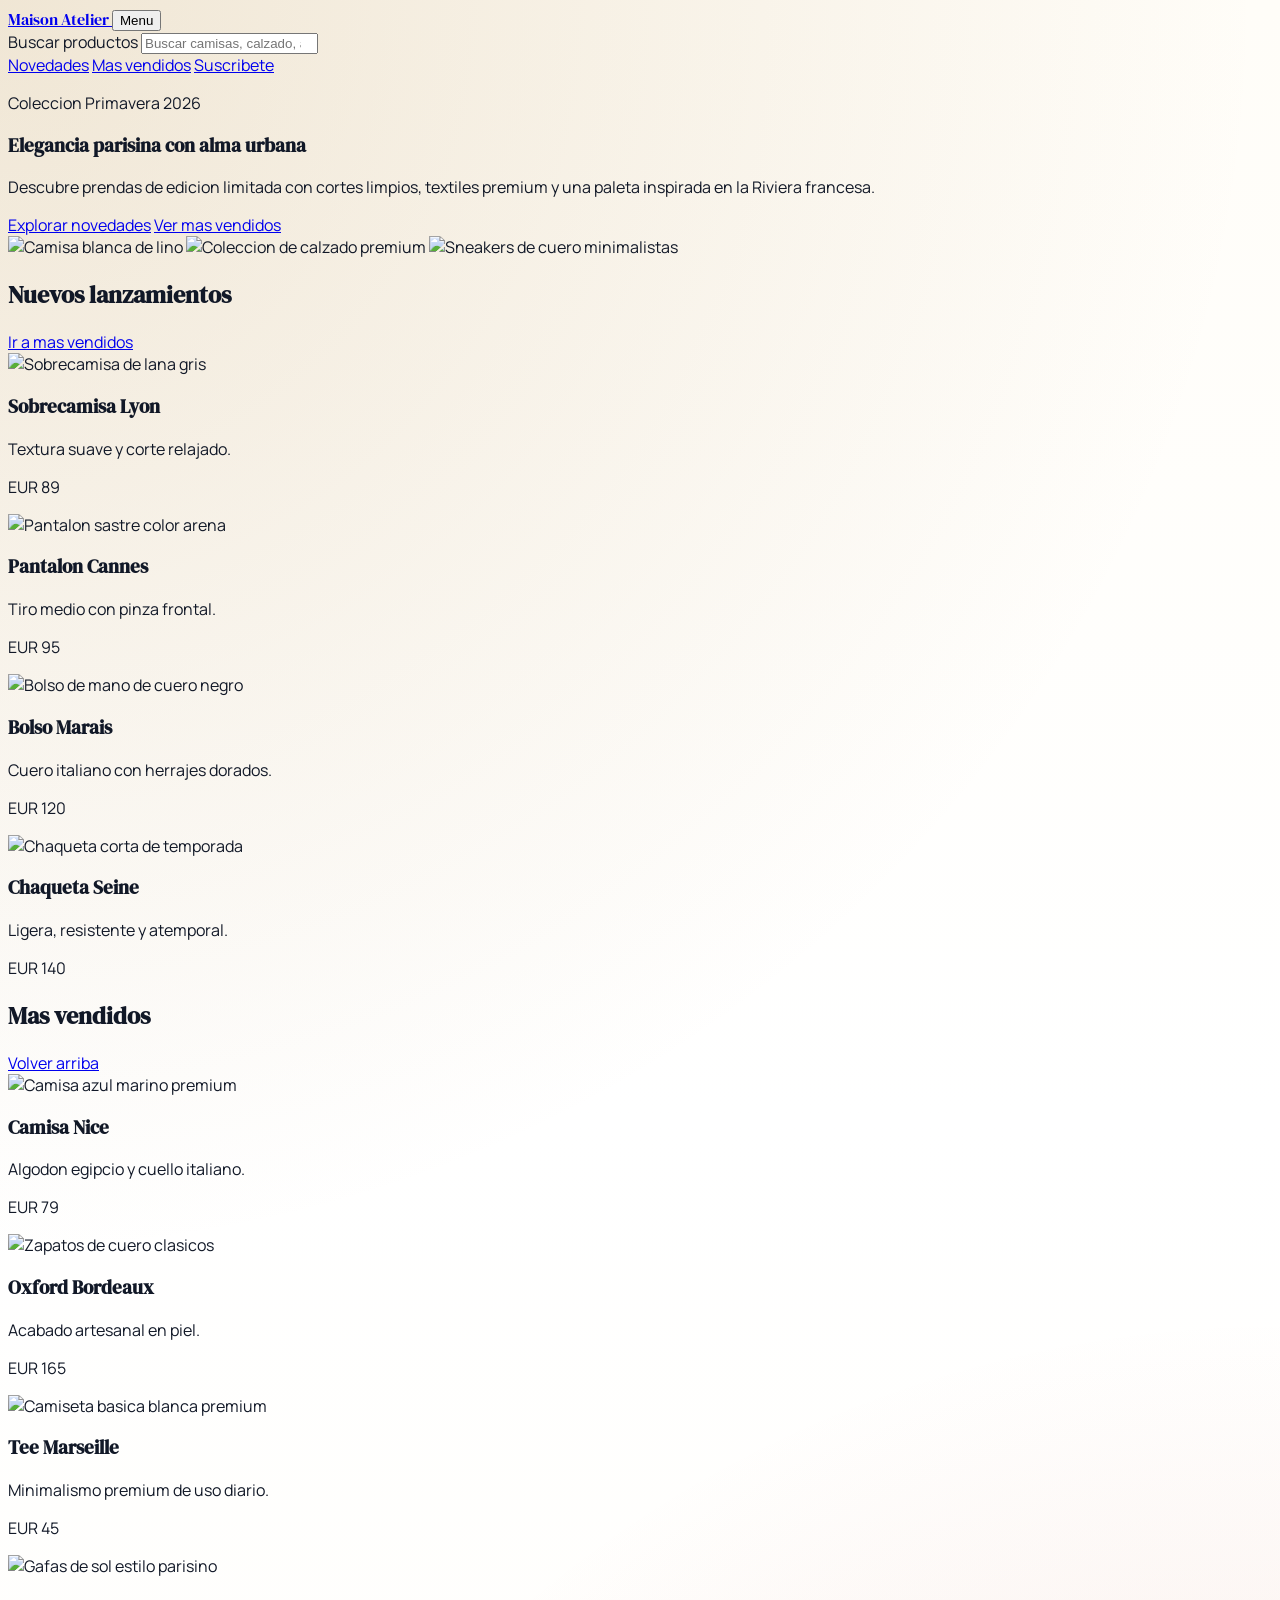
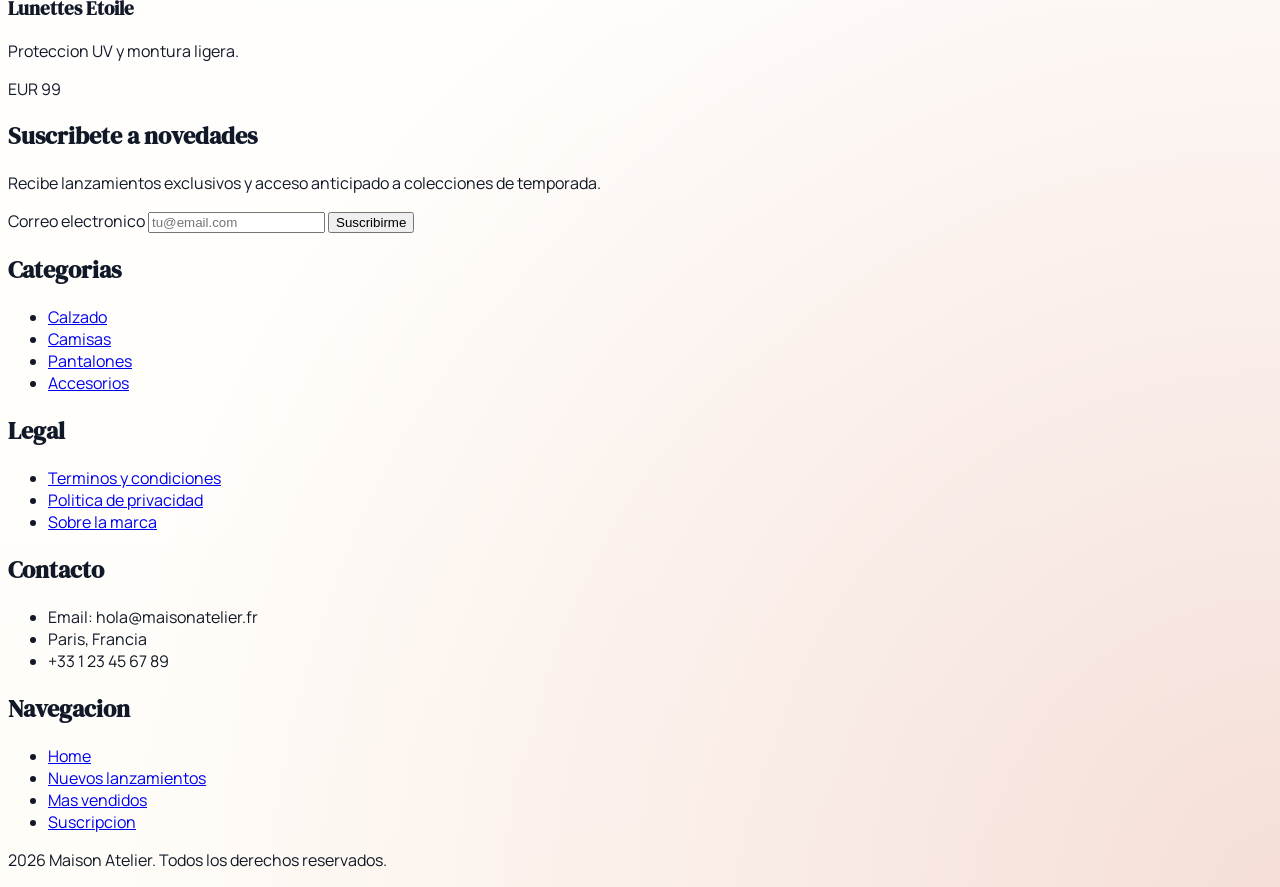
==== index.html @ 0b7c5f87 "Feature/Home" ====
<!doctype html>
<html lang="es">
  <head>
    <meta charset="UTF-8" />
    <meta name="viewport" content="width=device-width, initial-scale=1.0" />
    <title>Maison Atelier | Moda Francesa Contemporanea</title>
    <meta
      name="description"
      content="Descubre Maison Atelier: moda francesa contemporanea con nuevos lanzamientos, mas vendidos y colecciones de temporada para mujer y hombre."
    />
    <meta name="robots" content="index, follow" />
    <link rel="canonical" href="/index.html" />
    <link rel="preconnect" href="https://fonts.googleapis.com" />
    <link rel="preconnect" href="https://fonts.gstatic.com" crossorigin />
    <link
      href="https://fonts.googleapis.com/css2?family=DM+Serif+Display:ital@0;1&family=Manrope:wght@400;500;600;700;800&display=swap"
      rel="stylesheet"
    />
    <script src="https://cdn.jsdelivr.net/npm/@tailwindcss/browser@4"></script>
    <style>
      :root {
        --brand-ink: #111827;
        --brand-sand: #f5efe5;
        --brand-red: #c2412d;
        --brand-gold: #b48b46;
      }

      body {
        font-family: "Manrope", sans-serif;
        color: var(--brand-ink);
        background:
          radial-gradient(circle at 0% 0%, rgba(180, 139, 70, 0.2), transparent 45%),
          radial-gradient(circle at 100% 100%, rgba(194, 65, 45, 0.16), transparent 42%),
          linear-gradient(180deg, #fffdf8 0%, #fff 45%, #fffdf8 100%);
      }

      h1,
      h2,
      h3,
      .font-display {
        font-family: "DM Serif Display", serif;
      }
    </style>
    <script type="application/ld+json">
      {
        "@context": "https://schema.org",
        "@graph": [
          {
            "@type": "Organization",
            "name": "Maison Atelier",
            "url": "https://maison-atelier.example.com",
            "logo": "https://maison-atelier.example.com/assets/logo.svg",
            "sameAs": [
              "https://www.instagram.com/maisonatelier",
              "https://www.facebook.com/maisonatelier"
            ]
          },
          {
            "@type": "WebSite",
            "name": "Maison Atelier",
            "url": "https://maison-atelier.example.com",
            "potentialAction": {
              "@type": "SearchAction",
              "target": "https://maison-atelier.example.com/index.html?q={search_term_string}",
              "query-input": "required name=search_term_string"
            }
          }
        ]
      }
    </script>
  </head>
  <body>
    <header class="sticky top-0 z-50 border-b border-amber-100 bg-white/90 backdrop-blur" itemscope itemtype="https://schema.org/WPHeader">
      <div class="mx-auto flex w-full max-w-7xl flex-col gap-4 px-4 py-4 sm:px-6 lg:px-8">
        <div class="flex items-center justify-between gap-3">
          <a href="index.html" class="font-display text-2xl tracking-wide text-slate-900" aria-label="Ir al inicio">
            Maison Atelier
          </a>
          <button class="rounded-full border border-slate-300 px-4 py-2 text-sm font-semibold text-slate-700 lg:hidden" aria-label="Abrir menu">
            Menu
          </button>
        </div>
        <div class="grid gap-3 lg:grid-cols-[1fr_auto] lg:items-center">
          <form role="search" action="index.html" method="get" class="relative" aria-label="Busqueda de productos">
            <label for="search" class="sr-only">Buscar productos</label>
            <input
              id="search"
              name="q"
              type="search"
              placeholder="Buscar camisas, calzado, accesorios..."
              class="w-full rounded-full border border-slate-300 bg-white px-5 py-3 text-sm shadow-sm outline-none transition focus:border-amber-700 focus:ring-2 focus:ring-amber-200"
            />
          </form>
          <nav aria-label="Cuenta y navegacion principal" class="hidden items-center gap-2 lg:flex" itemscope itemtype="https://schema.org/SiteNavigationElement">
            <a href="#new-releases-title" class="rounded-full px-4 py-2 text-sm font-medium text-slate-700 transition hover:bg-amber-50">Novedades</a>
            <a href="#best-sellers-title" class="rounded-full px-4 py-2 text-sm font-medium text-slate-700 transition hover:bg-amber-50">Mas vendidos</a>
            <a href="#newsletter" class="rounded-full bg-slate-900 px-4 py-2 text-sm font-semibold text-white transition hover:bg-slate-700">Suscribete</a>
          </nav>
        </div>
      </div>
    </header>

    <main>
      <section class="mx-auto mt-8 w-full max-w-7xl px-4 sm:px-6 lg:px-8" aria-labelledby="hero-title">
        <article class="overflow-hidden rounded-3xl border border-amber-100 bg-[var(--brand-sand)] shadow-lg">
          <div class="grid gap-8 p-8 md:grid-cols-2 md:p-12">
            <div class="space-y-5">
              <p class="inline-flex rounded-full bg-white px-3 py-1 text-xs font-bold uppercase tracking-[0.2em] text-amber-800">Coleccion Primavera 2026</p>
              <h1 id="hero-title" class="text-4xl leading-tight text-slate-900 sm:text-5xl">Elegancia parisina con alma urbana</h1>
              <p class="max-w-prose text-slate-700">
                Descubre prendas de edicion limitada con cortes limpios, textiles premium y una paleta inspirada en la Riviera francesa.
              </p>
              <div class="flex flex-wrap items-center gap-3">
                <a href="#new-releases-title" class="rounded-full bg-[var(--brand-red)] px-6 py-3 text-sm font-semibold text-white transition hover:bg-orange-700">Explorar novedades</a>
                <a href="#best-sellers-title" class="rounded-full border border-slate-900 px-6 py-3 text-sm font-semibold text-slate-900 transition hover:bg-slate-900 hover:text-white">Ver mas vendidos</a>
              </div>
            </div>
            <div class="grid grid-cols-2 gap-4" aria-label="Productos destacados">
              <img
                src="https://images.unsplash.com/photo-1521572163474-6864f9cf17ab?auto=format&fit=crop&w=800&q=80"
                alt="Camisa blanca de lino"
                class="h-full min-h-48 rounded-2xl object-cover"
                loading="lazy"
              />
              <img
                src="https://images.unsplash.com/photo-1445205170230-053b83016050?auto=format&fit=crop&w=800&q=80"
                alt="Coleccion de calzado premium"
                class="h-full min-h-48 rounded-2xl object-cover"
                loading="lazy"
              />
              <img
                src="https://images.unsplash.com/photo-1542291026-7eec264c27ff?auto=format&fit=crop&w=800&q=80"
                alt="Sneakers de cuero minimalistas"
                class="col-span-2 h-48 rounded-2xl object-cover"
                loading="lazy"
              />
            </div>
          </div>
        </article>
      </section>

      <section class="mx-auto mt-12 w-full max-w-7xl px-4 sm:px-6 lg:px-8" aria-labelledby="new-releases-title">
        <div class="mb-5 flex items-center justify-between gap-4">
          <h2 id="new-releases-title" class="text-3xl text-slate-900">Nuevos lanzamientos</h2>
          <a href="#best-sellers-title" class="text-sm font-semibold text-amber-800 underline decoration-amber-700/60 underline-offset-4">Ir a mas vendidos</a>
        </div>
        <div class="grid gap-4 sm:grid-cols-2 lg:grid-cols-4" itemscope itemtype="https://schema.org/ItemList">
          <article class="rounded-2xl border border-slate-200 bg-white p-4 shadow-sm" itemprop="itemListElement" itemscope itemtype="https://schema.org/Product">
            <img src="https://images.unsplash.com/photo-1620799140408-edc6dcb6d633?auto=format&fit=crop&w=700&q=80" alt="Sobrecamisa de lana gris" class="mb-3 h-52 w-full rounded-xl object-cover" loading="lazy" itemprop="image" />
            <h3 class="text-lg font-semibold" itemprop="name">Sobrecamisa Lyon</h3>
            <p class="mt-1 text-sm text-slate-600">Textura suave y corte relajado.</p>
            <p class="mt-3 font-bold text-slate-900" itemprop="offers" itemscope itemtype="https://schema.org/Offer"><span itemprop="priceCurrency" content="EUR">EUR </span><span itemprop="price" content="89">89</span></p>
          </article>
          <article class="rounded-2xl border border-slate-200 bg-white p-4 shadow-sm" itemprop="itemListElement" itemscope itemtype="https://schema.org/Product">
            <img src="https://images.unsplash.com/photo-1544441893-675973e31985?auto=format&fit=crop&w=700&q=80" alt="Pantalon sastre color arena" class="mb-3 h-52 w-full rounded-xl object-cover" loading="lazy" itemprop="image" />
            <h3 class="text-lg font-semibold" itemprop="name">Pantalon Cannes</h3>
            <p class="mt-1 text-sm text-slate-600">Tiro medio con pinza frontal.</p>
            <p class="mt-3 font-bold text-slate-900" itemprop="offers" itemscope itemtype="https://schema.org/Offer"><span itemprop="priceCurrency" content="EUR">EUR </span><span itemprop="price" content="95">95</span></p>
          </article>
          <article class="rounded-2xl border border-slate-200 bg-white p-4 shadow-sm" itemprop="itemListElement" itemscope itemtype="https://schema.org/Product">
            <img src="https://images.unsplash.com/photo-1521223890158-f9f7c3d5d504?auto=format&fit=crop&w=700&q=80" alt="Bolso de mano de cuero negro" class="mb-3 h-52 w-full rounded-xl object-cover" loading="lazy" itemprop="image" />
            <h3 class="text-lg font-semibold" itemprop="name">Bolso Marais</h3>
            <p class="mt-1 text-sm text-slate-600">Cuero italiano con herrajes dorados.</p>
            <p class="mt-3 font-bold text-slate-900" itemprop="offers" itemscope itemtype="https://schema.org/Offer"><span itemprop="priceCurrency" content="EUR">EUR </span><span itemprop="price" content="120">120</span></p>
          </article>
          <article class="rounded-2xl border border-slate-200 bg-white p-4 shadow-sm" itemprop="itemListElement" itemscope itemtype="https://schema.org/Product">
            <img src="https://images.unsplash.com/photo-1492707892479-7bc8d5a4ee93?auto=format&fit=crop&w=700&q=80" alt="Chaqueta corta de temporada" class="mb-3 h-52 w-full rounded-xl object-cover" loading="lazy" itemprop="image" />
            <h3 class="text-lg font-semibold" itemprop="name">Chaqueta Seine</h3>
            <p class="mt-1 text-sm text-slate-600">Ligera, resistente y atemporal.</p>
            <p class="mt-3 font-bold text-slate-900" itemprop="offers" itemscope itemtype="https://schema.org/Offer"><span itemprop="priceCurrency" content="EUR">EUR </span><span itemprop="price" content="140">140</span></p>
          </article>
        </div>
      </section>

      <section class="mx-auto my-12 w-full max-w-7xl px-4 sm:px-6 lg:px-8" aria-labelledby="best-sellers-title">
        <div class="mb-5 flex items-center justify-between gap-4">
          <h2 id="best-sellers-title" class="text-3xl text-slate-900">Mas vendidos</h2>
          <a href="#hero-title" class="text-sm font-semibold text-amber-800 underline decoration-amber-700/60 underline-offset-4">Volver arriba</a>
        </div>
        <div class="grid gap-4 sm:grid-cols-2 lg:grid-cols-4" itemscope itemtype="https://schema.org/ItemList">
          <article class="rounded-2xl border border-slate-200 bg-white p-4 shadow-sm">
            <img src="https://images.unsplash.com/photo-1617137968427-85924c800a22?auto=format&fit=crop&w=700&q=80" alt="Camisa azul marino premium" class="mb-3 h-52 w-full rounded-xl object-cover" loading="lazy" />
            <h3 class="text-lg font-semibold">Camisa Nice</h3>
            <p class="mt-1 text-sm text-slate-600">Algodon egipcio y cuello italiano.</p>
            <p class="mt-3 font-bold text-slate-900">EUR 79</p>
          </article>
          <article class="rounded-2xl border border-slate-200 bg-white p-4 shadow-sm">
            <img src="https://images.unsplash.com/photo-1484515991647-c5760fcecfc7?auto=format&fit=crop&w=700&q=80" alt="Zapatos de cuero clasicos" class="mb-3 h-52 w-full rounded-xl object-cover" loading="lazy" />
            <h3 class="text-lg font-semibold">Oxford Bordeaux</h3>
            <p class="mt-1 text-sm text-slate-600">Acabado artesanal en piel.</p>
            <p class="mt-3 font-bold text-slate-900">EUR 165</p>
          </article>
          <article class="rounded-2xl border border-slate-200 bg-white p-4 shadow-sm">
            <img src="https://images.unsplash.com/photo-1489987707025-afc232f7ea0f?auto=format&fit=crop&w=700&q=80" alt="Camiseta basica blanca premium" class="mb-3 h-52 w-full rounded-xl object-cover" loading="lazy" />
            <h3 class="text-lg font-semibold">Tee Marseille</h3>
            <p class="mt-1 text-sm text-slate-600">Minimalismo premium de uso diario.</p>
            <p class="mt-3 font-bold text-slate-900">EUR 45</p>
          </article>
          <article class="rounded-2xl border border-slate-200 bg-white p-4 shadow-sm">
            <img src="https://images.unsplash.com/photo-1519741497674-611481863552?auto=format&fit=crop&w=700&q=80" alt="Gafas de sol estilo parisino" class="mb-3 h-52 w-full rounded-xl object-cover" loading="lazy" />
            <h3 class="text-lg font-semibold">Lunettes Etoile</h3>
            <p class="mt-1 text-sm text-slate-600">Proteccion UV y montura ligera.</p>
            <p class="mt-3 font-bold text-slate-900">EUR 99</p>
          </article>
        </div>
      </section>

      <section id="newsletter" class="mx-auto mb-12 w-full max-w-7xl rounded-3xl border border-amber-100 bg-white/90 px-6 py-10 shadow-sm sm:px-8" aria-labelledby="newsletter-title">
        <h2 id="newsletter-title" class="text-3xl text-slate-900">Suscribete a novedades</h2>
        <p class="mt-2 max-w-prose text-slate-700">Recibe lanzamientos exclusivos y acceso anticipado a colecciones de temporada.</p>
        <form class="mt-5 flex flex-col gap-3 sm:flex-row" action="index.html" method="get" aria-label="Formulario de suscripcion">
          <label for="newsletter-email" class="sr-only">Correo electronico</label>
          <input id="newsletter-email" name="email" type="email" placeholder="tu@email.com" class="w-full rounded-full border border-slate-300 px-5 py-3 text-sm outline-none transition focus:border-amber-700 focus:ring-2 focus:ring-amber-200" />
          <button type="submit" class="rounded-full bg-slate-900 px-6 py-3 text-sm font-semibold text-white transition hover:bg-slate-700">Suscribirme</button>
        </form>
      </section>
    </main>

    <footer class="border-t border-slate-200 bg-white" itemscope itemtype="https://schema.org/WPFooter">
      <div class="mx-auto grid w-full max-w-7xl gap-8 px-4 py-10 sm:grid-cols-2 lg:grid-cols-4 sm:px-6 lg:px-8">
        <section>
          <h2 class="mb-3 text-sm font-bold uppercase tracking-[0.18em] text-slate-500">Categorias</h2>
          <ul class="space-y-2 text-sm text-slate-700">
            <li><a href="#new-releases-title" class="hover:text-[var(--brand-red)]">Calzado</a></li>
            <li><a href="#new-releases-title" class="hover:text-[var(--brand-red)]">Camisas</a></li>
            <li><a href="#new-releases-title" class="hover:text-[var(--brand-red)]">Pantalones</a></li>
            <li><a href="#new-releases-title" class="hover:text-[var(--brand-red)]">Accesorios</a></li>
          </ul>
        </section>
        <section>
          <h2 class="mb-3 text-sm font-bold uppercase tracking-[0.18em] text-slate-500">Legal</h2>
          <ul class="space-y-2 text-sm text-slate-700">
            <li><a href="#" class="hover:text-[var(--brand-red)]">Terminos y condiciones</a></li>
            <li><a href="#" class="hover:text-[var(--brand-red)]">Politica de privacidad</a></li>
            <li><a href="#" class="hover:text-[var(--brand-red)]">Sobre la marca</a></li>
          </ul>
        </section>
        <section>
          <h2 class="mb-3 text-sm font-bold uppercase tracking-[0.18em] text-slate-500">Contacto</h2>
          <ul class="space-y-2 text-sm text-slate-700">
            <li>Email: hola@maisonatelier.fr</li>
            <li>Paris, Francia</li>
            <li>+33 1 23 45 67 89</li>
          </ul>
        </section>
        <section>
          <h2 class="mb-3 text-sm font-bold uppercase tracking-[0.18em] text-slate-500">Navegacion</h2>
          <ul class="space-y-2 text-sm text-slate-700">
            <li><a href="index.html" class="hover:text-[var(--brand-red)]">Home</a></li>
            <li><a href="#new-releases-title" class="hover:text-[var(--brand-red)]">Nuevos lanzamientos</a></li>
            <li><a href="#best-sellers-title" class="hover:text-[var(--brand-red)]">Mas vendidos</a></li>
            <li><a href="#newsletter" class="hover:text-[var(--brand-red)]">Suscripcion</a></li>
          </ul>
        </section>
      </div>
      <div class="border-t border-slate-200 py-4 text-center text-xs text-slate-500">
        <p>2026 Maison Atelier. Todos los derechos reservados.</p>
      </div>
    </footer>
  </body>
</html>
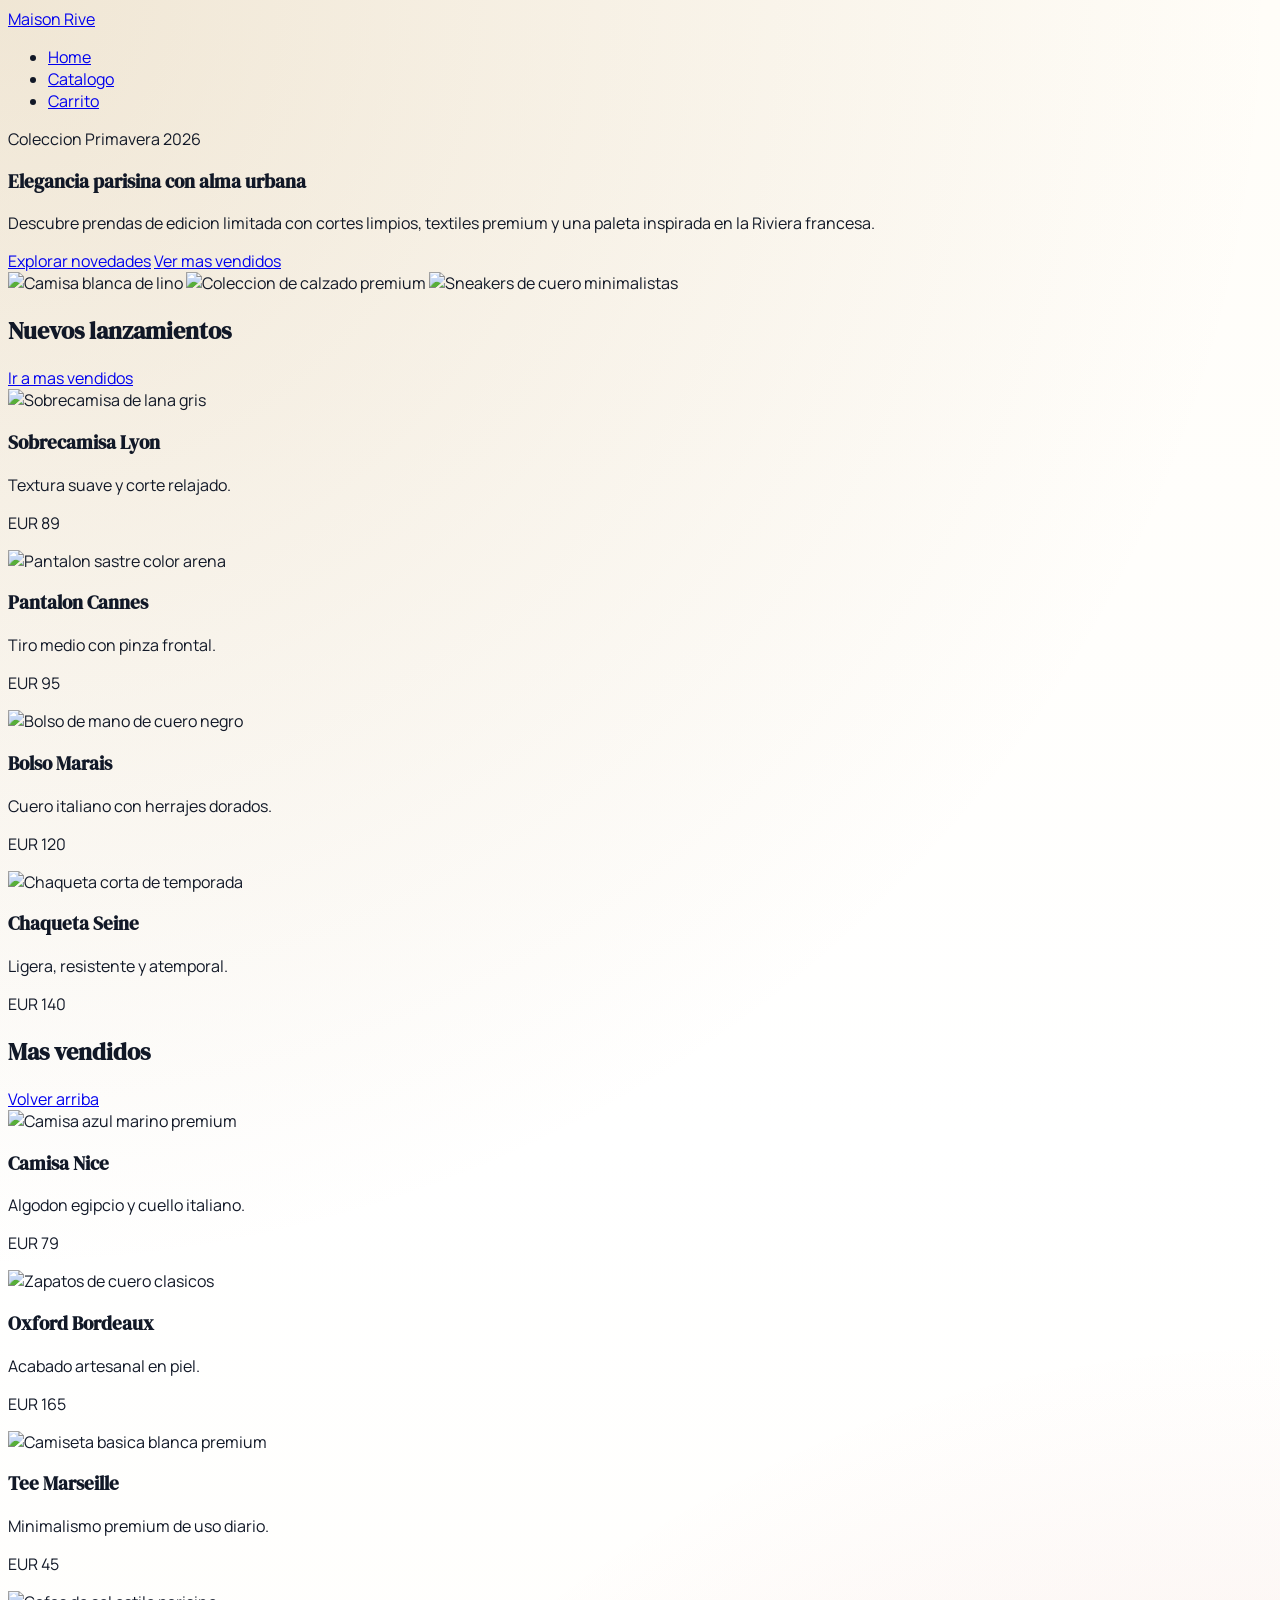
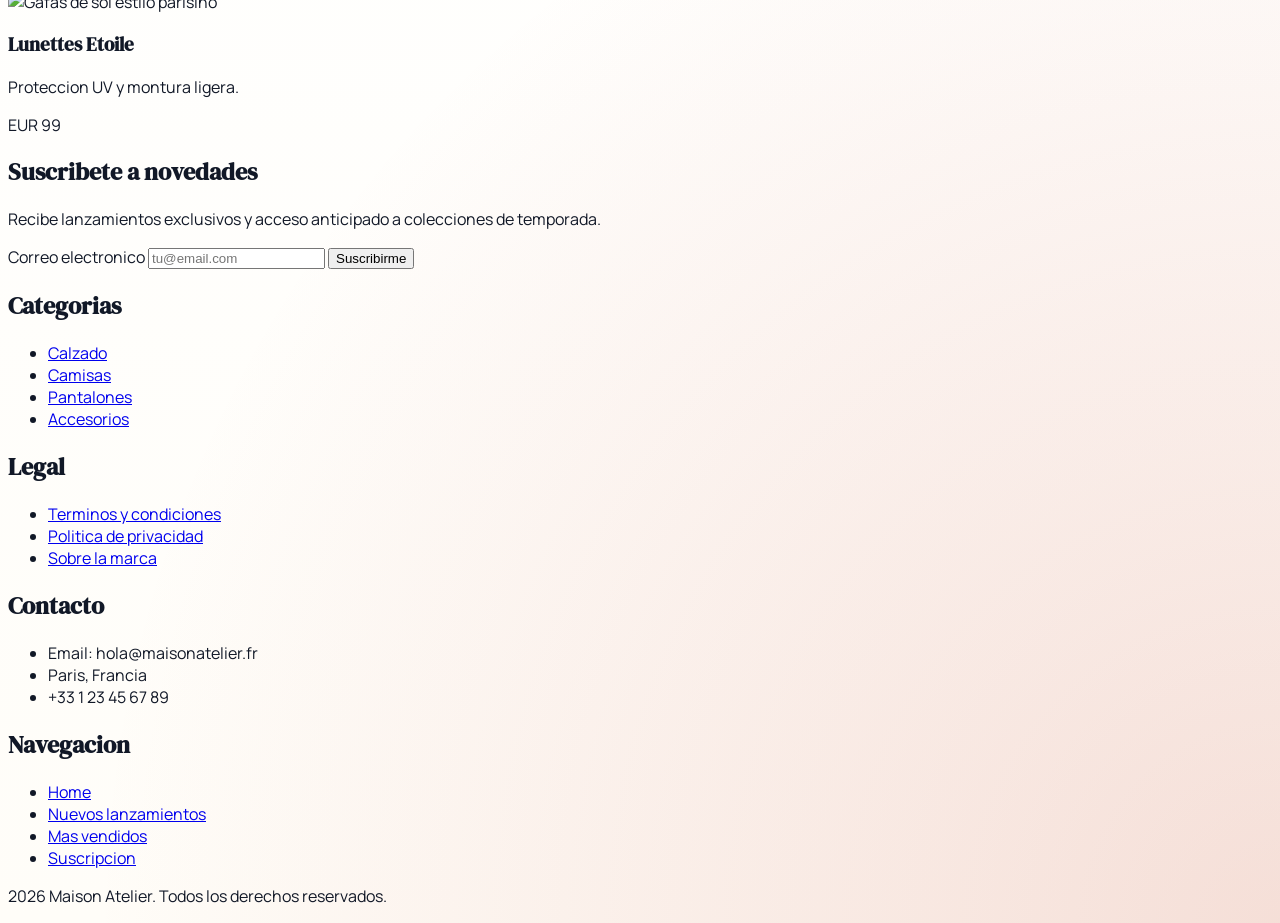
==== commit 32e08e7a: "impl: index with header & footer" ====
--- a/index.html
+++ b/index.html
@@ -1,47 +1,45 @@
 <!doctype html>
 <html lang="es">
-  <head>
-    <meta charset="UTF-8" />
-    <meta name="viewport" content="width=device-width, initial-scale=1.0" />
-    <title>Maison Atelier | Moda Francesa Contemporanea</title>
-    <meta
-      name="description"
-      content="Descubre Maison Atelier: moda francesa contemporanea con nuevos lanzamientos, mas vendidos y colecciones de temporada para mujer y hombre."
-    />
-    <meta name="robots" content="index, follow" />
-    <link rel="canonical" href="/index.html" />
-    <link rel="preconnect" href="https://fonts.googleapis.com" />
-    <link rel="preconnect" href="https://fonts.gstatic.com" crossorigin />
-    <link
-      href="https://fonts.googleapis.com/css2?family=DM+Serif+Display:ital@0;1&family=Manrope:wght@400;500;600;700;800&display=swap"
-      rel="stylesheet"
-    />
-    <script src="https://cdn.jsdelivr.net/npm/@tailwindcss/browser@4"></script>
-    <style>
-      :root {
-        --brand-ink: #111827;
-        --brand-sand: #f5efe5;
-        --brand-red: #c2412d;
-        --brand-gold: #b48b46;
-      }
-
-      body {
-        font-family: "Manrope", sans-serif;
-        color: var(--brand-ink);
-        background:
-          radial-gradient(circle at 0% 0%, rgba(180, 139, 70, 0.2), transparent 45%),
-          radial-gradient(circle at 100% 100%, rgba(194, 65, 45, 0.16), transparent 42%),
-          linear-gradient(180deg, #fffdf8 0%, #fff 45%, #fffdf8 100%);
-      }
-
-      h1,
-      h2,
-      h3,
-      .font-display {
-        font-family: "DM Serif Display", serif;
-      }
-    </style>
-    <script type="application/ld+json">
+
+<head>
+  <meta charset="UTF-8" />
+  <meta name="viewport" content="width=device-width, initial-scale=1.0" />
+  <title>Maison Atelier | Moda Francesa Contemporanea</title>
+  <meta name="description"
+    content="Descubre Maison Atelier: moda francesa contemporanea con nuevos lanzamientos, mas vendidos y colecciones de temporada para mujer y hombre." />
+  <meta name="robots" content="index, follow" />
+  <link rel="canonical" href="/index.html" />
+  <link rel="preconnect" href="https://fonts.googleapis.com" />
+  <link rel="preconnect" href="https://fonts.gstatic.com" crossorigin />
+  <link
+    href="https://fonts.googleapis.com/css2?family=DM+Serif+Display:ital@0;1&family=Manrope:wght@400;500;600;700;800&display=swap"
+    rel="stylesheet" />
+  <script src="https://cdn.jsdelivr.net/npm/@tailwindcss/browser@4"></script>
+  <style>
+    :root {
+      --brand-ink: #111827;
+      --brand-sand: #f5efe5;
+      --brand-red: #c2412d;
+      --brand-gold: #b48b46;
+    }
+
+    body {
+      font-family: "Manrope", sans-serif;
+      color: var(--brand-ink);
+      background:
+        radial-gradient(circle at 0% 0%, rgba(180, 139, 70, 0.2), transparent 45%),
+        radial-gradient(circle at 100% 100%, rgba(194, 65, 45, 0.16), transparent 42%),
+        linear-gradient(180deg, #fffdf8 0%, #fff 45%, #fffdf8 100%);
+    }
+
+    h1,
+    h2,
+    h3,
+    .font-display {
+      font-family: "DM Serif Display", serif;
+    }
+  </style>
+  <script type="application/ld+json">
       {
         "@context": "https://schema.org",
         "@graph": [
@@ -68,194 +66,163 @@
         ]
       }
     </script>
-  </head>
-  <body>
-    <header class="sticky top-0 z-50 border-b border-amber-100 bg-white/90 backdrop-blur" itemscope itemtype="https://schema.org/WPHeader">
-      <div class="mx-auto flex w-full max-w-7xl flex-col gap-4 px-4 py-4 sm:px-6 lg:px-8">
-        <div class="flex items-center justify-between gap-3">
-          <a href="index.html" class="font-display text-2xl tracking-wide text-slate-900" aria-label="Ir al inicio">
-            Maison Atelier
-          </a>
-          <button class="rounded-full border border-slate-300 px-4 py-2 text-sm font-semibold text-slate-700 lg:hidden" aria-label="Abrir menu">
-            Menu
-          </button>
-        </div>
-        <div class="grid gap-3 lg:grid-cols-[1fr_auto] lg:items-center">
-          <form role="search" action="index.html" method="get" class="relative" aria-label="Busqueda de productos">
-            <label for="search" class="sr-only">Buscar productos</label>
-            <input
-              id="search"
-              name="q"
-              type="search"
-              placeholder="Buscar camisas, calzado, accesorios..."
-              class="w-full rounded-full border border-slate-300 bg-white px-5 py-3 text-sm shadow-sm outline-none transition focus:border-amber-700 focus:ring-2 focus:ring-amber-200"
-            />
-          </form>
-          <nav aria-label="Cuenta y navegacion principal" class="hidden items-center gap-2 lg:flex" itemscope itemtype="https://schema.org/SiteNavigationElement">
-            <a href="#new-releases-title" class="rounded-full px-4 py-2 text-sm font-medium text-slate-700 transition hover:bg-amber-50">Novedades</a>
-            <a href="#best-sellers-title" class="rounded-full px-4 py-2 text-sm font-medium text-slate-700 transition hover:bg-amber-50">Mas vendidos</a>
-            <a href="#newsletter" class="rounded-full bg-slate-900 px-4 py-2 text-sm font-semibold text-white transition hover:bg-slate-700">Suscribete</a>
-          </nav>
-        </div>
-      </div>
+</head>
+
+<body>
+  <div id="headerMount" data-include="header.html" class="border-b border-[#E5E7EB] bg-white/60">
+    <header class="mx-auto max-w-6xl px-4 py-4 text-center text-sm text-slate-500 sm:px-6 lg:px-8">
+      Placeholder Header (cargando header.html)
     </header>
-
-    <main>
-      <section class="mx-auto mt-8 w-full max-w-7xl px-4 sm:px-6 lg:px-8" aria-labelledby="hero-title">
-        <article class="overflow-hidden rounded-3xl border border-amber-100 bg-[var(--brand-sand)] shadow-lg">
-          <div class="grid gap-8 p-8 md:grid-cols-2 md:p-12">
-            <div class="space-y-5">
-              <p class="inline-flex rounded-full bg-white px-3 py-1 text-xs font-bold uppercase tracking-[0.2em] text-amber-800">Coleccion Primavera 2026</p>
-              <h1 id="hero-title" class="text-4xl leading-tight text-slate-900 sm:text-5xl">Elegancia parisina con alma urbana</h1>
-              <p class="max-w-prose text-slate-700">
-                Descubre prendas de edicion limitada con cortes limpios, textiles premium y una paleta inspirada en la Riviera francesa.
-              </p>
-              <div class="flex flex-wrap items-center gap-3">
-                <a href="#new-releases-title" class="rounded-full bg-[var(--brand-red)] px-6 py-3 text-sm font-semibold text-white transition hover:bg-orange-700">Explorar novedades</a>
-                <a href="#best-sellers-title" class="rounded-full border border-slate-900 px-6 py-3 text-sm font-semibold text-slate-900 transition hover:bg-slate-900 hover:text-white">Ver mas vendidos</a>
-              </div>
-            </div>
-            <div class="grid grid-cols-2 gap-4" aria-label="Productos destacados">
-              <img
-                src="https://images.unsplash.com/photo-1521572163474-6864f9cf17ab?auto=format&fit=crop&w=800&q=80"
-                alt="Camisa blanca de lino"
-                class="h-full min-h-48 rounded-2xl object-cover"
-                loading="lazy"
-              />
-              <img
-                src="https://images.unsplash.com/photo-1445205170230-053b83016050?auto=format&fit=crop&w=800&q=80"
-                alt="Coleccion de calzado premium"
-                class="h-full min-h-48 rounded-2xl object-cover"
-                loading="lazy"
-              />
-              <img
-                src="https://images.unsplash.com/photo-1542291026-7eec264c27ff?auto=format&fit=crop&w=800&q=80"
-                alt="Sneakers de cuero minimalistas"
-                class="col-span-2 h-48 rounded-2xl object-cover"
-                loading="lazy"
-              />
+  </div>
+
+  <main>
+    <section class="mx-auto mt-8 w-full max-w-7xl px-4 sm:px-6 lg:px-8" aria-labelledby="hero-title">
+      <article class="overflow-hidden rounded-3xl border border-amber-100 bg-[var(--brand-sand)] shadow-lg">
+        <div class="grid gap-8 p-8 md:grid-cols-2 md:p-12">
+          <div class="space-y-5">
+            <p
+              class="inline-flex rounded-full bg-white px-3 py-1 text-xs font-bold uppercase tracking-[0.2em] text-amber-800">
+              Coleccion Primavera 2026</p>
+            <h1 id="hero-title" class="text-4xl leading-tight text-slate-900 sm:text-5xl">Elegancia parisina con alma
+              urbana</h1>
+            <p class="max-w-prose text-slate-700">
+              Descubre prendas de edicion limitada con cortes limpios, textiles premium y una paleta inspirada en la
+              Riviera francesa.
+            </p>
+            <div class="flex flex-wrap items-center gap-3">
+              <a href="#new-releases-title"
+                class="rounded-full bg-[var(--brand-red)] px-6 py-3 text-sm font-semibold text-white transition hover:bg-orange-700">Explorar
+                novedades</a>
+              <a href="#best-sellers-title"
+                class="rounded-full border border-slate-900 px-6 py-3 text-sm font-semibold text-slate-900 transition hover:bg-slate-900 hover:text-white">Ver
+                mas vendidos</a>
             </div>
           </div>
-        </article>
-      </section>
-
-      <section class="mx-auto mt-12 w-full max-w-7xl px-4 sm:px-6 lg:px-8" aria-labelledby="new-releases-title">
-        <div class="mb-5 flex items-center justify-between gap-4">
-          <h2 id="new-releases-title" class="text-3xl text-slate-900">Nuevos lanzamientos</h2>
-          <a href="#best-sellers-title" class="text-sm font-semibold text-amber-800 underline decoration-amber-700/60 underline-offset-4">Ir a mas vendidos</a>
+          <div class="grid grid-cols-2 gap-4" aria-label="Productos destacados">
+            <img src="https://images.unsplash.com/photo-1521572163474-6864f9cf17ab?auto=format&fit=crop&w=800&q=80"
+              alt="Camisa blanca de lino" class="h-full min-h-48 rounded-2xl object-cover" loading="lazy" />
+            <img src="https://images.unsplash.com/photo-1445205170230-053b83016050?auto=format&fit=crop&w=800&q=80"
+              alt="Coleccion de calzado premium" class="h-full min-h-48 rounded-2xl object-cover" loading="lazy" />
+            <img src="https://images.unsplash.com/photo-1542291026-7eec264c27ff?auto=format&fit=crop&w=800&q=80"
+              alt="Sneakers de cuero minimalistas" class="col-span-2 h-48 rounded-2xl object-cover" loading="lazy" />
+          </div>
         </div>
-        <div class="grid gap-4 sm:grid-cols-2 lg:grid-cols-4" itemscope itemtype="https://schema.org/ItemList">
-          <article class="rounded-2xl border border-slate-200 bg-white p-4 shadow-sm" itemprop="itemListElement" itemscope itemtype="https://schema.org/Product">
-            <img src="https://images.unsplash.com/photo-1620799140408-edc6dcb6d633?auto=format&fit=crop&w=700&q=80" alt="Sobrecamisa de lana gris" class="mb-3 h-52 w-full rounded-xl object-cover" loading="lazy" itemprop="image" />
-            <h3 class="text-lg font-semibold" itemprop="name">Sobrecamisa Lyon</h3>
-            <p class="mt-1 text-sm text-slate-600">Textura suave y corte relajado.</p>
-            <p class="mt-3 font-bold text-slate-900" itemprop="offers" itemscope itemtype="https://schema.org/Offer"><span itemprop="priceCurrency" content="EUR">EUR </span><span itemprop="price" content="89">89</span></p>
-          </article>
-          <article class="rounded-2xl border border-slate-200 bg-white p-4 shadow-sm" itemprop="itemListElement" itemscope itemtype="https://schema.org/Product">
-            <img src="https://images.unsplash.com/photo-1544441893-675973e31985?auto=format&fit=crop&w=700&q=80" alt="Pantalon sastre color arena" class="mb-3 h-52 w-full rounded-xl object-cover" loading="lazy" itemprop="image" />
-            <h3 class="text-lg font-semibold" itemprop="name">Pantalon Cannes</h3>
-            <p class="mt-1 text-sm text-slate-600">Tiro medio con pinza frontal.</p>
-            <p class="mt-3 font-bold text-slate-900" itemprop="offers" itemscope itemtype="https://schema.org/Offer"><span itemprop="priceCurrency" content="EUR">EUR </span><span itemprop="price" content="95">95</span></p>
-          </article>
-          <article class="rounded-2xl border border-slate-200 bg-white p-4 shadow-sm" itemprop="itemListElement" itemscope itemtype="https://schema.org/Product">
-            <img src="https://images.unsplash.com/photo-1521223890158-f9f7c3d5d504?auto=format&fit=crop&w=700&q=80" alt="Bolso de mano de cuero negro" class="mb-3 h-52 w-full rounded-xl object-cover" loading="lazy" itemprop="image" />
-            <h3 class="text-lg font-semibold" itemprop="name">Bolso Marais</h3>
-            <p class="mt-1 text-sm text-slate-600">Cuero italiano con herrajes dorados.</p>
-            <p class="mt-3 font-bold text-slate-900" itemprop="offers" itemscope itemtype="https://schema.org/Offer"><span itemprop="priceCurrency" content="EUR">EUR </span><span itemprop="price" content="120">120</span></p>
-          </article>
-          <article class="rounded-2xl border border-slate-200 bg-white p-4 shadow-sm" itemprop="itemListElement" itemscope itemtype="https://schema.org/Product">
-            <img src="https://images.unsplash.com/photo-1492707892479-7bc8d5a4ee93?auto=format&fit=crop&w=700&q=80" alt="Chaqueta corta de temporada" class="mb-3 h-52 w-full rounded-xl object-cover" loading="lazy" itemprop="image" />
-            <h3 class="text-lg font-semibold" itemprop="name">Chaqueta Seine</h3>
-            <p class="mt-1 text-sm text-slate-600">Ligera, resistente y atemporal.</p>
-            <p class="mt-3 font-bold text-slate-900" itemprop="offers" itemscope itemtype="https://schema.org/Offer"><span itemprop="priceCurrency" content="EUR">EUR </span><span itemprop="price" content="140">140</span></p>
-          </article>
-        </div>
-      </section>
-
-      <section class="mx-auto my-12 w-full max-w-7xl px-4 sm:px-6 lg:px-8" aria-labelledby="best-sellers-title">
-        <div class="mb-5 flex items-center justify-between gap-4">
-          <h2 id="best-sellers-title" class="text-3xl text-slate-900">Mas vendidos</h2>
-          <a href="#hero-title" class="text-sm font-semibold text-amber-800 underline decoration-amber-700/60 underline-offset-4">Volver arriba</a>
-        </div>
-        <div class="grid gap-4 sm:grid-cols-2 lg:grid-cols-4" itemscope itemtype="https://schema.org/ItemList">
-          <article class="rounded-2xl border border-slate-200 bg-white p-4 shadow-sm">
-            <img src="https://images.unsplash.com/photo-1617137968427-85924c800a22?auto=format&fit=crop&w=700&q=80" alt="Camisa azul marino premium" class="mb-3 h-52 w-full rounded-xl object-cover" loading="lazy" />
-            <h3 class="text-lg font-semibold">Camisa Nice</h3>
-            <p class="mt-1 text-sm text-slate-600">Algodon egipcio y cuello italiano.</p>
-            <p class="mt-3 font-bold text-slate-900">EUR 79</p>
-          </article>
-          <article class="rounded-2xl border border-slate-200 bg-white p-4 shadow-sm">
-            <img src="https://images.unsplash.com/photo-1484515991647-c5760fcecfc7?auto=format&fit=crop&w=700&q=80" alt="Zapatos de cuero clasicos" class="mb-3 h-52 w-full rounded-xl object-cover" loading="lazy" />
-            <h3 class="text-lg font-semibold">Oxford Bordeaux</h3>
-            <p class="mt-1 text-sm text-slate-600">Acabado artesanal en piel.</p>
-            <p class="mt-3 font-bold text-slate-900">EUR 165</p>
-          </article>
-          <article class="rounded-2xl border border-slate-200 bg-white p-4 shadow-sm">
-            <img src="https://images.unsplash.com/photo-1489987707025-afc232f7ea0f?auto=format&fit=crop&w=700&q=80" alt="Camiseta basica blanca premium" class="mb-3 h-52 w-full rounded-xl object-cover" loading="lazy" />
-            <h3 class="text-lg font-semibold">Tee Marseille</h3>
-            <p class="mt-1 text-sm text-slate-600">Minimalismo premium de uso diario.</p>
-            <p class="mt-3 font-bold text-slate-900">EUR 45</p>
-          </article>
-          <article class="rounded-2xl border border-slate-200 bg-white p-4 shadow-sm">
-            <img src="https://images.unsplash.com/photo-1519741497674-611481863552?auto=format&fit=crop&w=700&q=80" alt="Gafas de sol estilo parisino" class="mb-3 h-52 w-full rounded-xl object-cover" loading="lazy" />
-            <h3 class="text-lg font-semibold">Lunettes Etoile</h3>
-            <p class="mt-1 text-sm text-slate-600">Proteccion UV y montura ligera.</p>
-            <p class="mt-3 font-bold text-slate-900">EUR 99</p>
-          </article>
-        </div>
-      </section>
-
-      <section id="newsletter" class="mx-auto mb-12 w-full max-w-7xl rounded-3xl border border-amber-100 bg-white/90 px-6 py-10 shadow-sm sm:px-8" aria-labelledby="newsletter-title">
-        <h2 id="newsletter-title" class="text-3xl text-slate-900">Suscribete a novedades</h2>
-        <p class="mt-2 max-w-prose text-slate-700">Recibe lanzamientos exclusivos y acceso anticipado a colecciones de temporada.</p>
-        <form class="mt-5 flex flex-col gap-3 sm:flex-row" action="index.html" method="get" aria-label="Formulario de suscripcion">
-          <label for="newsletter-email" class="sr-only">Correo electronico</label>
-          <input id="newsletter-email" name="email" type="email" placeholder="tu@email.com" class="w-full rounded-full border border-slate-300 px-5 py-3 text-sm outline-none transition focus:border-amber-700 focus:ring-2 focus:ring-amber-200" />
-          <button type="submit" class="rounded-full bg-slate-900 px-6 py-3 text-sm font-semibold text-white transition hover:bg-slate-700">Suscribirme</button>
-        </form>
-      </section>
-    </main>
-
-    <footer class="border-t border-slate-200 bg-white" itemscope itemtype="https://schema.org/WPFooter">
-      <div class="mx-auto grid w-full max-w-7xl gap-8 px-4 py-10 sm:grid-cols-2 lg:grid-cols-4 sm:px-6 lg:px-8">
-        <section>
-          <h2 class="mb-3 text-sm font-bold uppercase tracking-[0.18em] text-slate-500">Categorias</h2>
-          <ul class="space-y-2 text-sm text-slate-700">
-            <li><a href="#new-releases-title" class="hover:text-[var(--brand-red)]">Calzado</a></li>
-            <li><a href="#new-releases-title" class="hover:text-[var(--brand-red)]">Camisas</a></li>
-            <li><a href="#new-releases-title" class="hover:text-[var(--brand-red)]">Pantalones</a></li>
-            <li><a href="#new-releases-title" class="hover:text-[var(--brand-red)]">Accesorios</a></li>
-          </ul>
-        </section>
-        <section>
-          <h2 class="mb-3 text-sm font-bold uppercase tracking-[0.18em] text-slate-500">Legal</h2>
-          <ul class="space-y-2 text-sm text-slate-700">
-            <li><a href="#" class="hover:text-[var(--brand-red)]">Terminos y condiciones</a></li>
-            <li><a href="#" class="hover:text-[var(--brand-red)]">Politica de privacidad</a></li>
-            <li><a href="#" class="hover:text-[var(--brand-red)]">Sobre la marca</a></li>
-          </ul>
-        </section>
-        <section>
-          <h2 class="mb-3 text-sm font-bold uppercase tracking-[0.18em] text-slate-500">Contacto</h2>
-          <ul class="space-y-2 text-sm text-slate-700">
-            <li>Email: hola@maisonatelier.fr</li>
-            <li>Paris, Francia</li>
-            <li>+33 1 23 45 67 89</li>
-          </ul>
-        </section>
-        <section>
-          <h2 class="mb-3 text-sm font-bold uppercase tracking-[0.18em] text-slate-500">Navegacion</h2>
-          <ul class="space-y-2 text-sm text-slate-700">
-            <li><a href="index.html" class="hover:text-[var(--brand-red)]">Home</a></li>
-            <li><a href="#new-releases-title" class="hover:text-[var(--brand-red)]">Nuevos lanzamientos</a></li>
-            <li><a href="#best-sellers-title" class="hover:text-[var(--brand-red)]">Mas vendidos</a></li>
-            <li><a href="#newsletter" class="hover:text-[var(--brand-red)]">Suscripcion</a></li>
-          </ul>
-        </section>
-      </div>
-      <div class="border-t border-slate-200 py-4 text-center text-xs text-slate-500">
-        <p>2026 Maison Atelier. Todos los derechos reservados.</p>
-      </div>
+      </article>
+    </section>
+
+    <section class="mx-auto mt-12 w-full max-w-7xl px-4 sm:px-6 lg:px-8" aria-labelledby="new-releases-title">
+      <div class="mb-5 flex items-center justify-between gap-4">
+        <h2 id="new-releases-title" class="text-3xl text-slate-900">Nuevos lanzamientos</h2>
+        <a href="#best-sellers-title"
+          class="text-sm font-semibold text-amber-800 underline decoration-amber-700/60 underline-offset-4">Ir a mas
+          vendidos</a>
+      </div>
+      <div class="grid gap-4 sm:grid-cols-2 lg:grid-cols-4" itemscope itemtype="https://schema.org/ItemList">
+        <article class="rounded-2xl border border-slate-200 bg-white p-4 shadow-sm" itemprop="itemListElement" itemscope
+          itemtype="https://schema.org/Product">
+          <img src="https://images.unsplash.com/photo-1620799140408-edc6dcb6d633?auto=format&fit=crop&w=700&q=80"
+            alt="Sobrecamisa de lana gris" class="mb-3 h-52 w-full rounded-xl object-cover" loading="lazy"
+            itemprop="image" />
+          <h3 class="text-lg font-semibold" itemprop="name">Sobrecamisa Lyon</h3>
+          <p class="mt-1 text-sm text-slate-600">Textura suave y corte relajado.</p>
+          <p class="mt-3 font-bold text-slate-900" itemprop="offers" itemscope itemtype="https://schema.org/Offer"><span
+              itemprop="priceCurrency" content="EUR">EUR </span><span itemprop="price" content="89">89</span></p>
+        </article>
+        <article class="rounded-2xl border border-slate-200 bg-white p-4 shadow-sm" itemprop="itemListElement" itemscope
+          itemtype="https://schema.org/Product">
+          <img src="https://images.unsplash.com/photo-1544441893-675973e31985?auto=format&fit=crop&w=700&q=80"
+            alt="Pantalon sastre color arena" class="mb-3 h-52 w-full rounded-xl object-cover" loading="lazy"
+            itemprop="image" />
+          <h3 class="text-lg font-semibold" itemprop="name">Pantalon Cannes</h3>
+          <p class="mt-1 text-sm text-slate-600">Tiro medio con pinza frontal.</p>
+          <p class="mt-3 font-bold text-slate-900" itemprop="offers" itemscope itemtype="https://schema.org/Offer"><span
+              itemprop="priceCurrency" content="EUR">EUR </span><span itemprop="price" content="95">95</span></p>
+        </article>
+        <article class="rounded-2xl border border-slate-200 bg-white p-4 shadow-sm" itemprop="itemListElement" itemscope
+          itemtype="https://schema.org/Product">
+          <img src="https://images.unsplash.com/photo-1521223890158-f9f7c3d5d504?auto=format&fit=crop&w=700&q=80"
+            alt="Bolso de mano de cuero negro" class="mb-3 h-52 w-full rounded-xl object-cover" loading="lazy"
+            itemprop="image" />
+          <h3 class="text-lg font-semibold" itemprop="name">Bolso Marais</h3>
+          <p class="mt-1 text-sm text-slate-600">Cuero italiano con herrajes dorados.</p>
+          <p class="mt-3 font-bold text-slate-900" itemprop="offers" itemscope itemtype="https://schema.org/Offer"><span
+              itemprop="priceCurrency" content="EUR">EUR </span><span itemprop="price" content="120">120</span></p>
+        </article>
+        <article class="rounded-2xl border border-slate-200 bg-white p-4 shadow-sm" itemprop="itemListElement" itemscope
+          itemtype="https://schema.org/Product">
+          <img src="https://images.unsplash.com/photo-1492707892479-7bc8d5a4ee93?auto=format&fit=crop&w=700&q=80"
+            alt="Chaqueta corta de temporada" class="mb-3 h-52 w-full rounded-xl object-cover" loading="lazy"
+            itemprop="image" />
+          <h3 class="text-lg font-semibold" itemprop="name">Chaqueta Seine</h3>
+          <p class="mt-1 text-sm text-slate-600">Ligera, resistente y atemporal.</p>
+          <p class="mt-3 font-bold text-slate-900" itemprop="offers" itemscope itemtype="https://schema.org/Offer"><span
+              itemprop="priceCurrency" content="EUR">EUR </span><span itemprop="price" content="140">140</span></p>
+        </article>
+      </div>
+    </section>
+
+    <section class="mx-auto my-12 w-full max-w-7xl px-4 sm:px-6 lg:px-8" aria-labelledby="best-sellers-title">
+      <div class="mb-5 flex items-center justify-between gap-4">
+        <h2 id="best-sellers-title" class="text-3xl text-slate-900">Mas vendidos</h2>
+        <a href="#hero-title"
+          class="text-sm font-semibold text-amber-800 underline decoration-amber-700/60 underline-offset-4">Volver
+          arriba</a>
+      </div>
+      <div class="grid gap-4 sm:grid-cols-2 lg:grid-cols-4" itemscope itemtype="https://schema.org/ItemList">
+        <article class="rounded-2xl border border-slate-200 bg-white p-4 shadow-sm">
+          <img src="https://images.unsplash.com/photo-1617137968427-85924c800a22?auto=format&fit=crop&w=700&q=80"
+            alt="Camisa azul marino premium" class="mb-3 h-52 w-full rounded-xl object-cover" loading="lazy" />
+          <h3 class="text-lg font-semibold">Camisa Nice</h3>
+          <p class="mt-1 text-sm text-slate-600">Algodon egipcio y cuello italiano.</p>
+          <p class="mt-3 font-bold text-slate-900">EUR 79</p>
+        </article>
+        <article class="rounded-2xl border border-slate-200 bg-white p-4 shadow-sm">
+          <img src="https://images.unsplash.com/photo-1484515991647-c5760fcecfc7?auto=format&fit=crop&w=700&q=80"
+            alt="Zapatos de cuero clasicos" class="mb-3 h-52 w-full rounded-xl object-cover" loading="lazy" />
+          <h3 class="text-lg font-semibold">Oxford Bordeaux</h3>
+          <p class="mt-1 text-sm text-slate-600">Acabado artesanal en piel.</p>
+          <p class="mt-3 font-bold text-slate-900">EUR 165</p>
+        </article>
+        <article class="rounded-2xl border border-slate-200 bg-white p-4 shadow-sm">
+          <img src="https://images.unsplash.com/photo-1489987707025-afc232f7ea0f?auto=format&fit=crop&w=700&q=80"
+            alt="Camiseta basica blanca premium" class="mb-3 h-52 w-full rounded-xl object-cover" loading="lazy" />
+          <h3 class="text-lg font-semibold">Tee Marseille</h3>
+          <p class="mt-1 text-sm text-slate-600">Minimalismo premium de uso diario.</p>
+          <p class="mt-3 font-bold text-slate-900">EUR 45</p>
+        </article>
+        <article class="rounded-2xl border border-slate-200 bg-white p-4 shadow-sm">
+          <img src="https://images.unsplash.com/photo-1519741497674-611481863552?auto=format&fit=crop&w=700&q=80"
+            alt="Gafas de sol estilo parisino" class="mb-3 h-52 w-full rounded-xl object-cover" loading="lazy" />
+          <h3 class="text-lg font-semibold">Lunettes Etoile</h3>
+          <p class="mt-1 text-sm text-slate-600">Proteccion UV y montura ligera.</p>
+          <p class="mt-3 font-bold text-slate-900">EUR 99</p>
+        </article>
+      </div>
+    </section>
+
+    <section id="newsletter"
+      class="mx-auto mb-12 w-full max-w-7xl rounded-3xl border border-amber-100 bg-white/90 px-6 py-10 shadow-sm sm:px-8"
+      aria-labelledby="newsletter-title">
+      <h2 id="newsletter-title" class="text-3xl text-slate-900">Suscribete a novedades</h2>
+      <p class="mt-2 max-w-prose text-slate-700">Recibe lanzamientos exclusivos y acceso anticipado a colecciones de
+        temporada.</p>
+      <form class="mt-5 flex flex-col gap-3 sm:flex-row" action="index.html" method="get"
+        aria-label="Formulario de suscripcion">
+        <label for="newsletter-email" class="sr-only">Correo electronico</label>
+        <input id="newsletter-email" name="email" type="email" placeholder="tu@email.com"
+          class="w-full rounded-full border border-slate-300 px-5 py-3 text-sm outline-none transition focus:border-amber-700 focus:ring-2 focus:ring-amber-200" />
+        <button type="submit"
+          class="rounded-full bg-slate-900 px-6 py-3 text-sm font-semibold text-white transition hover:bg-slate-700">Suscribirme</button>
+      </form>
+    </section>
+  </main>
+
+  <div id="footerMount" data-include="footer.html" class="mt-auto border-t border-[#E5E7EB] bg-white/70">
+    <footer class="mx-auto max-w-6xl px-4 py-4 text-center text-sm text-slate-500 sm:px-6 lg:px-8">
+      Placeholder Footer (cargando footer.html)
     </footer>
-  </body>
-</html>
+  </div>
+  <script src="layout.js" defer></script>
+</body>
+
+</html>
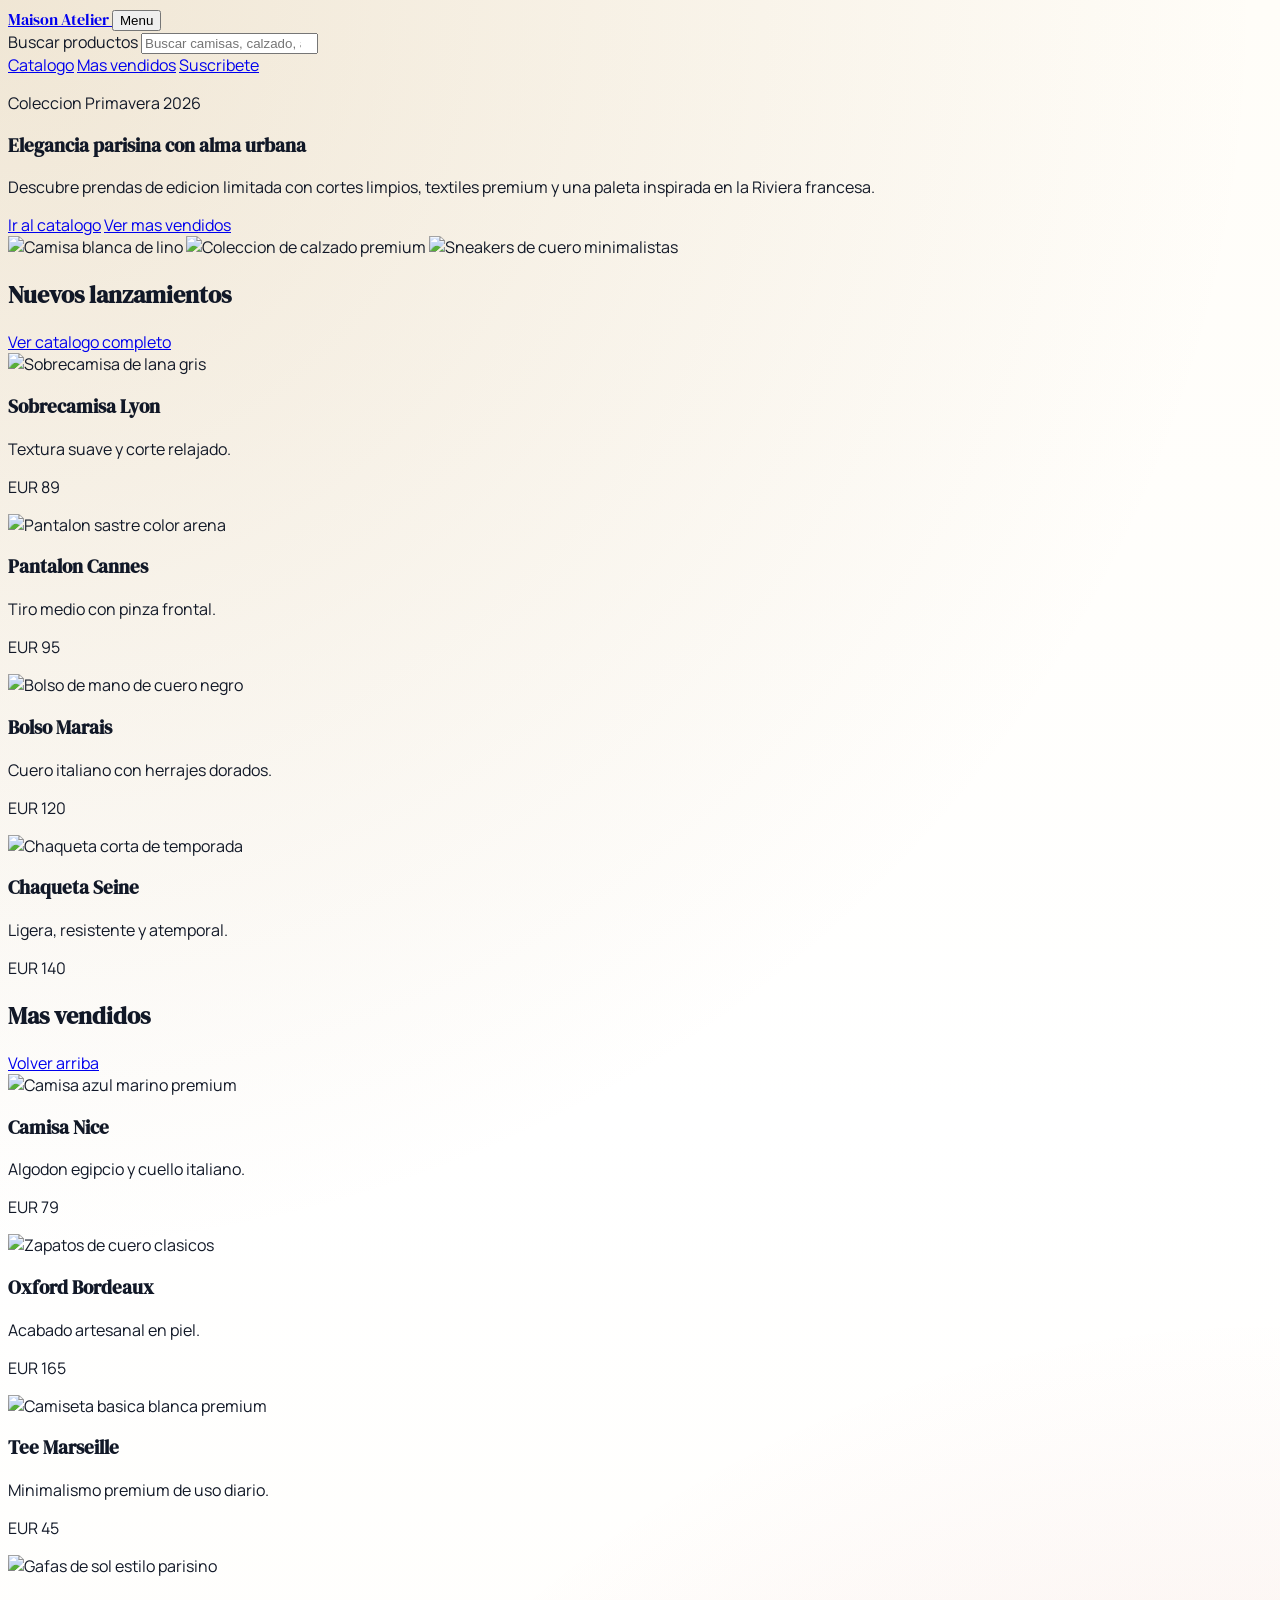
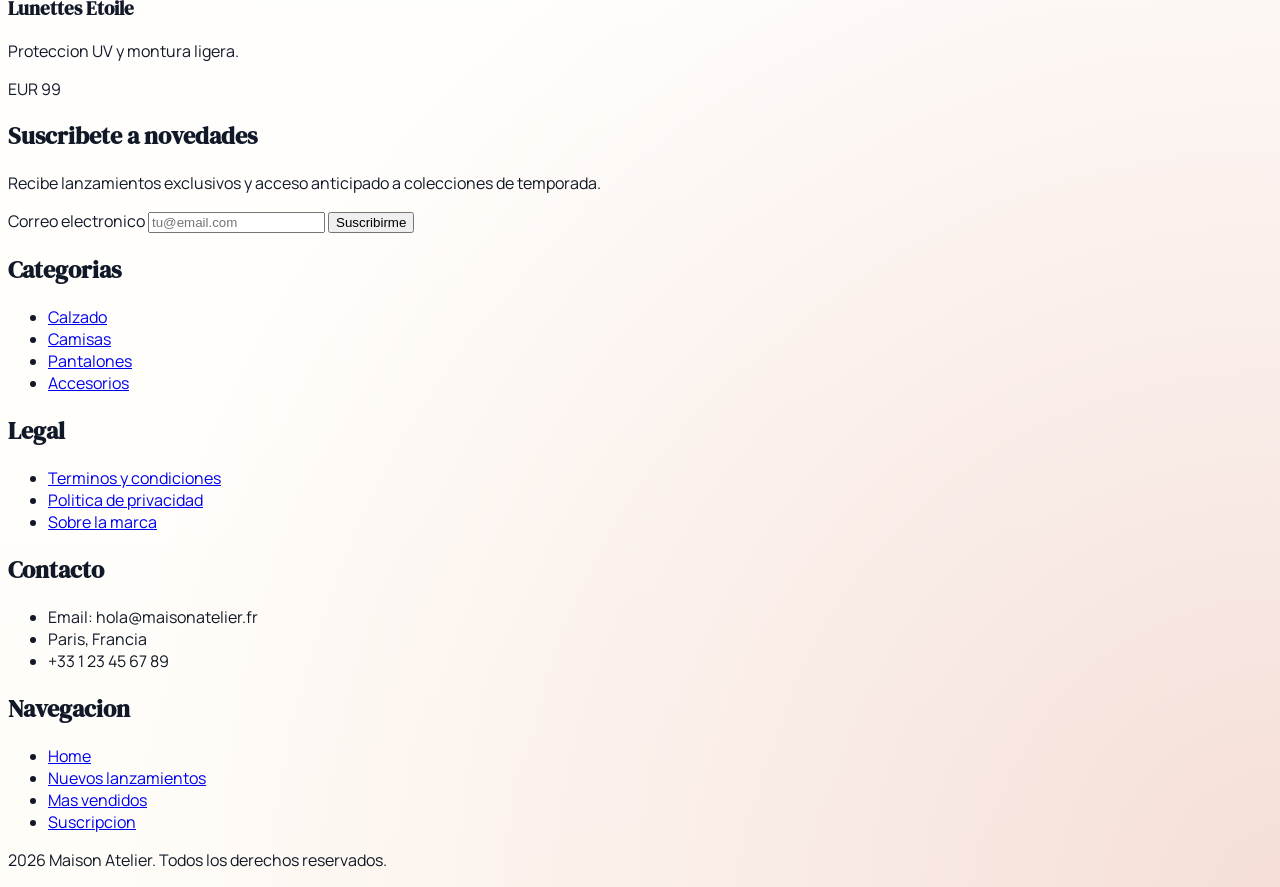
==== commit b05e1f9e: "arreglado el index" ====
--- a/index.html
+++ b/index.html
@@ -1,45 +1,47 @@
 <!doctype html>
 <html lang="es">
-
-<head>
-  <meta charset="UTF-8" />
-  <meta name="viewport" content="width=device-width, initial-scale=1.0" />
-  <title>Maison Atelier | Moda Francesa Contemporanea</title>
-  <meta name="description"
-    content="Descubre Maison Atelier: moda francesa contemporanea con nuevos lanzamientos, mas vendidos y colecciones de temporada para mujer y hombre." />
-  <meta name="robots" content="index, follow" />
-  <link rel="canonical" href="/index.html" />
-  <link rel="preconnect" href="https://fonts.googleapis.com" />
-  <link rel="preconnect" href="https://fonts.gstatic.com" crossorigin />
-  <link
-    href="https://fonts.googleapis.com/css2?family=DM+Serif+Display:ital@0;1&family=Manrope:wght@400;500;600;700;800&display=swap"
-    rel="stylesheet" />
-  <script src="https://cdn.jsdelivr.net/npm/@tailwindcss/browser@4"></script>
-  <style>
-    :root {
-      --brand-ink: #111827;
-      --brand-sand: #f5efe5;
-      --brand-red: #c2412d;
-      --brand-gold: #b48b46;
-    }
-
-    body {
-      font-family: "Manrope", sans-serif;
-      color: var(--brand-ink);
-      background:
-        radial-gradient(circle at 0% 0%, rgba(180, 139, 70, 0.2), transparent 45%),
-        radial-gradient(circle at 100% 100%, rgba(194, 65, 45, 0.16), transparent 42%),
-        linear-gradient(180deg, #fffdf8 0%, #fff 45%, #fffdf8 100%);
-    }
-
-    h1,
-    h2,
-    h3,
-    .font-display {
-      font-family: "DM Serif Display", serif;
-    }
-  </style>
-  <script type="application/ld+json">
+  <head>
+    <meta charset="UTF-8" />
+    <meta name="viewport" content="width=device-width, initial-scale=1.0" />
+    <title>Maison Atelier | Moda Francesa Contemporanea</title>
+    <meta
+      name="description"
+      content="Descubre Maison Atelier: moda francesa contemporanea con nuevos lanzamientos, mas vendidos y colecciones de temporada para mujer y hombre."
+    />
+    <meta name="robots" content="index, follow" />
+    <link rel="canonical" href="/index.html" />
+    <link rel="preconnect" href="https://fonts.googleapis.com" />
+    <link rel="preconnect" href="https://fonts.gstatic.com" crossorigin />
+    <link
+      href="https://fonts.googleapis.com/css2?family=DM+Serif+Display:ital@0;1&family=Manrope:wght@400;500;600;700;800&display=swap"
+      rel="stylesheet"
+    />
+    <script src="https://cdn.jsdelivr.net/npm/@tailwindcss/browser@4"></script>
+    <style>
+      :root {
+        --brand-ink: #111827;
+        --brand-sand: #f5efe5;
+        --brand-red: #c2412d;
+        --brand-gold: #b48b46;
+      }
+
+      body {
+        font-family: "Manrope", sans-serif;
+        color: var(--brand-ink);
+        background:
+          radial-gradient(circle at 0% 0%, rgba(180, 139, 70, 0.2), transparent 45%),
+          radial-gradient(circle at 100% 100%, rgba(194, 65, 45, 0.16), transparent 42%),
+          linear-gradient(180deg, #fffdf8 0%, #fff 45%, #fffdf8 100%);
+      }
+
+      h1,
+      h2,
+      h3,
+      .font-display {
+        font-family: "DM Serif Display", serif;
+      }
+    </style>
+    <script type="application/ld+json">
       {
         "@context": "https://schema.org",
         "@graph": [
@@ -59,170 +61,201 @@
             "url": "https://maison-atelier.example.com",
             "potentialAction": {
               "@type": "SearchAction",
-              "target": "https://maison-atelier.example.com/index.html?q={search_term_string}",
+              "target": "https://maison-atelier.example.com/catalogo.html?q={search_term_string}",
               "query-input": "required name=search_term_string"
             }
           }
         ]
       }
     </script>
-</head>
-
-<body>
-  <div id="headerMount" data-include="header.html" class="border-b border-[#E5E7EB] bg-white/60">
-    <header class="mx-auto max-w-6xl px-4 py-4 text-center text-sm text-slate-500 sm:px-6 lg:px-8">
-      Placeholder Header (cargando header.html)
+  </head>
+  <body>
+    <header class="sticky top-0 z-50 border-b border-amber-100 bg-white/90 backdrop-blur" itemscope itemtype="https://schema.org/WPHeader">
+      <div class="mx-auto flex w-full max-w-7xl flex-col gap-4 px-4 py-4 sm:px-6 lg:px-8">
+        <div class="flex items-center justify-between gap-3">
+          <a href="index.html" class="font-display text-2xl tracking-wide text-slate-900" aria-label="Ir al inicio">
+            Maison Atelier
+          </a>
+          <button class="rounded-full border border-slate-300 px-4 py-2 text-sm font-semibold text-slate-700 lg:hidden" aria-label="Abrir menu">
+            Menu
+          </button>
+        </div>
+        <div class="grid gap-3 lg:grid-cols-[1fr_auto] lg:items-center">
+          <form role="search" action="catalogo.html" method="get" class="relative" aria-label="Busqueda de productos">
+            <label for="search" class="sr-only">Buscar productos</label>
+            <input
+              id="search"
+              name="q"
+              type="search"
+              placeholder="Buscar camisas, calzado, accesorios..."
+              class="w-full rounded-full border border-slate-300 bg-white px-5 py-3 text-sm shadow-sm outline-none transition focus:border-amber-700 focus:ring-2 focus:ring-amber-200"
+            />
+          </form>
+          <nav aria-label="Cuenta y navegacion principal" class="hidden items-center gap-2 lg:flex" itemscope itemtype="https://schema.org/SiteNavigationElement">
+            <a href="catalogo.html" class="rounded-full px-4 py-2 text-sm font-medium text-slate-700 transition hover:bg-amber-50">Catalogo</a>
+            <a href="#best-sellers-title" class="rounded-full px-4 py-2 text-sm font-medium text-slate-700 transition hover:bg-amber-50">Mas vendidos</a>
+            <a href="#newsletter" class="rounded-full bg-slate-900 px-4 py-2 text-sm font-semibold text-white transition hover:bg-slate-700">Suscribete</a>
+          </nav>
+        </div>
+      </div>
     </header>
-  </div>
-
-  <main>
-    <section class="mx-auto mt-8 w-full max-w-7xl px-4 sm:px-6 lg:px-8" aria-labelledby="hero-title">
-      <article class="overflow-hidden rounded-3xl border border-amber-100 bg-[var(--brand-sand)] shadow-lg">
-        <div class="grid gap-8 p-8 md:grid-cols-2 md:p-12">
-          <div class="space-y-5">
-            <p
-              class="inline-flex rounded-full bg-white px-3 py-1 text-xs font-bold uppercase tracking-[0.2em] text-amber-800">
-              Coleccion Primavera 2026</p>
-            <h1 id="hero-title" class="text-4xl leading-tight text-slate-900 sm:text-5xl">Elegancia parisina con alma
-              urbana</h1>
-            <p class="max-w-prose text-slate-700">
-              Descubre prendas de edicion limitada con cortes limpios, textiles premium y una paleta inspirada en la
-              Riviera francesa.
-            </p>
-            <div class="flex flex-wrap items-center gap-3">
-              <a href="#new-releases-title"
-                class="rounded-full bg-[var(--brand-red)] px-6 py-3 text-sm font-semibold text-white transition hover:bg-orange-700">Explorar
-                novedades</a>
-              <a href="#best-sellers-title"
-                class="rounded-full border border-slate-900 px-6 py-3 text-sm font-semibold text-slate-900 transition hover:bg-slate-900 hover:text-white">Ver
-                mas vendidos</a>
+
+    <main>
+      <section class="mx-auto mt-8 w-full max-w-7xl px-4 sm:px-6 lg:px-8" aria-labelledby="hero-title">
+        <article class="overflow-hidden rounded-3xl border border-amber-100 bg-[var(--brand-sand)] shadow-lg">
+          <div class="grid gap-8 p-8 md:grid-cols-2 md:p-12">
+            <div class="space-y-5">
+              <p class="inline-flex rounded-full bg-white px-3 py-1 text-xs font-bold uppercase tracking-[0.2em] text-amber-800">Coleccion Primavera 2026</p>
+              <h1 id="hero-title" class="text-4xl leading-tight text-slate-900 sm:text-5xl">Elegancia parisina con alma urbana</h1>
+              <p class="max-w-prose text-slate-700">
+                Descubre prendas de edicion limitada con cortes limpios, textiles premium y una paleta inspirada en la Riviera francesa.
+              </p>
+              <div class="flex flex-wrap items-center gap-3">
+                <a href="catalogo.html" class="rounded-full bg-[var(--brand-red)] px-6 py-3 text-sm font-semibold text-white transition hover:bg-orange-700">Ir al catalogo</a>
+                <a href="#best-sellers-title" class="rounded-full border border-slate-900 px-6 py-3 text-sm font-semibold text-slate-900 transition hover:bg-slate-900 hover:text-white">Ver mas vendidos</a>
+              </div>
+            </div>
+            <div class="grid grid-cols-2 gap-4" aria-label="Productos destacados">
+              <img
+                src="https://images.unsplash.com/photo-1521572163474-6864f9cf17ab?auto=format&fit=crop&w=800&q=80"
+                alt="Camisa blanca de lino"
+                class="h-full min-h-48 rounded-2xl object-cover"
+                loading="lazy"
+              />
+              <img
+                src="https://images.unsplash.com/photo-1445205170230-053b83016050?auto=format&fit=crop&w=800&q=80"
+                alt="Coleccion de calzado premium"
+                class="h-full min-h-48 rounded-2xl object-cover"
+                loading="lazy"
+              />
+              <img
+                src="https://images.unsplash.com/photo-1542291026-7eec264c27ff?auto=format&fit=crop&w=800&q=80"
+                alt="Sneakers de cuero minimalistas"
+                class="col-span-2 h-48 rounded-2xl object-cover"
+                loading="lazy"
+              />
             </div>
           </div>
-          <div class="grid grid-cols-2 gap-4" aria-label="Productos destacados">
-            <img src="https://images.unsplash.com/photo-1521572163474-6864f9cf17ab?auto=format&fit=crop&w=800&q=80"
-              alt="Camisa blanca de lino" class="h-full min-h-48 rounded-2xl object-cover" loading="lazy" />
-            <img src="https://images.unsplash.com/photo-1445205170230-053b83016050?auto=format&fit=crop&w=800&q=80"
-              alt="Coleccion de calzado premium" class="h-full min-h-48 rounded-2xl object-cover" loading="lazy" />
-            <img src="https://images.unsplash.com/photo-1542291026-7eec264c27ff?auto=format&fit=crop&w=800&q=80"
-              alt="Sneakers de cuero minimalistas" class="col-span-2 h-48 rounded-2xl object-cover" loading="lazy" />
-          </div>
-        </div>
-      </article>
-    </section>
-
-    <section class="mx-auto mt-12 w-full max-w-7xl px-4 sm:px-6 lg:px-8" aria-labelledby="new-releases-title">
-      <div class="mb-5 flex items-center justify-between gap-4">
-        <h2 id="new-releases-title" class="text-3xl text-slate-900">Nuevos lanzamientos</h2>
-        <a href="#best-sellers-title"
-          class="text-sm font-semibold text-amber-800 underline decoration-amber-700/60 underline-offset-4">Ir a mas
-          vendidos</a>
+        </article>
+      </section>
+
+      <section class="mx-auto mt-12 w-full max-w-7xl px-4 sm:px-6 lg:px-8" aria-labelledby="new-releases-title">
+        <div class="mb-5 flex items-center justify-between gap-4">
+          <h2 id="new-releases-title" class="text-3xl text-slate-900">Nuevos lanzamientos</h2>
+          <a href="catalogo.html" class="text-sm font-semibold text-amber-800 underline decoration-amber-700/60 underline-offset-4">Ver catalogo completo</a>
+        </div>
+        <div class="grid gap-4 sm:grid-cols-2 lg:grid-cols-4" itemscope itemtype="https://schema.org/ItemList">
+          <article class="rounded-2xl border border-slate-200 bg-white p-4 shadow-sm" itemprop="itemListElement" itemscope itemtype="https://schema.org/Product">
+            <img src="https://images.unsplash.com/photo-1620799140408-edc6dcb6d633?auto=format&fit=crop&w=700&q=80" alt="Sobrecamisa de lana gris" class="mb-3 h-52 w-full rounded-xl object-cover" loading="lazy" itemprop="image" />
+            <h3 class="text-lg font-semibold" itemprop="name">Sobrecamisa Lyon</h3>
+            <p class="mt-1 text-sm text-slate-600">Textura suave y corte relajado.</p>
+            <p class="mt-3 font-bold text-slate-900" itemprop="offers" itemscope itemtype="https://schema.org/Offer"><span itemprop="priceCurrency" content="EUR">EUR </span><span itemprop="price" content="89">89</span></p>
+          </article>
+          <article class="rounded-2xl border border-slate-200 bg-white p-4 shadow-sm" itemprop="itemListElement" itemscope itemtype="https://schema.org/Product">
+            <img src="https://images.unsplash.com/photo-1544441893-675973e31985?auto=format&fit=crop&w=700&q=80" alt="Pantalon sastre color arena" class="mb-3 h-52 w-full rounded-xl object-cover" loading="lazy" itemprop="image" />
+            <h3 class="text-lg font-semibold" itemprop="name">Pantalon Cannes</h3>
+            <p class="mt-1 text-sm text-slate-600">Tiro medio con pinza frontal.</p>
+            <p class="mt-3 font-bold text-slate-900" itemprop="offers" itemscope itemtype="https://schema.org/Offer"><span itemprop="priceCurrency" content="EUR">EUR </span><span itemprop="price" content="95">95</span></p>
+          </article>
+          <article class="rounded-2xl border border-slate-200 bg-white p-4 shadow-sm" itemprop="itemListElement" itemscope itemtype="https://schema.org/Product">
+            <img src="https://images.unsplash.com/photo-1521223890158-f9f7c3d5d504?auto=format&fit=crop&w=700&q=80" alt="Bolso de mano de cuero negro" class="mb-3 h-52 w-full rounded-xl object-cover" loading="lazy" itemprop="image" />
+            <h3 class="text-lg font-semibold" itemprop="name">Bolso Marais</h3>
+            <p class="mt-1 text-sm text-slate-600">Cuero italiano con herrajes dorados.</p>
+            <p class="mt-3 font-bold text-slate-900" itemprop="offers" itemscope itemtype="https://schema.org/Offer"><span itemprop="priceCurrency" content="EUR">EUR </span><span itemprop="price" content="120">120</span></p>
+          </article>
+          <article class="rounded-2xl border border-slate-200 bg-white p-4 shadow-sm" itemprop="itemListElement" itemscope itemtype="https://schema.org/Product">
+            <img src="https://images.unsplash.com/photo-1492707892479-7bc8d5a4ee93?auto=format&fit=crop&w=700&q=80" alt="Chaqueta corta de temporada" class="mb-3 h-52 w-full rounded-xl object-cover" loading="lazy" itemprop="image" />
+            <h3 class="text-lg font-semibold" itemprop="name">Chaqueta Seine</h3>
+            <p class="mt-1 text-sm text-slate-600">Ligera, resistente y atemporal.</p>
+            <p class="mt-3 font-bold text-slate-900" itemprop="offers" itemscope itemtype="https://schema.org/Offer"><span itemprop="priceCurrency" content="EUR">EUR </span><span itemprop="price" content="140">140</span></p>
+          </article>
+        </div>
+      </section>
+
+      <section class="mx-auto my-12 w-full max-w-7xl px-4 sm:px-6 lg:px-8" aria-labelledby="best-sellers-title">
+        <div class="mb-5 flex items-center justify-between gap-4">
+          <h2 id="best-sellers-title" class="text-3xl text-slate-900">Mas vendidos</h2>
+          <a href="#hero-title" class="text-sm font-semibold text-amber-800 underline decoration-amber-700/60 underline-offset-4">Volver arriba</a>
+        </div>
+        <div class="grid gap-4 sm:grid-cols-2 lg:grid-cols-4" itemscope itemtype="https://schema.org/ItemList">
+          <article class="rounded-2xl border border-slate-200 bg-white p-4 shadow-sm">
+            <img src="https://images.unsplash.com/photo-1617137968427-85924c800a22?auto=format&fit=crop&w=700&q=80" alt="Camisa azul marino premium" class="mb-3 h-52 w-full rounded-xl object-cover" loading="lazy" />
+            <h3 class="text-lg font-semibold">Camisa Nice</h3>
+            <p class="mt-1 text-sm text-slate-600">Algodon egipcio y cuello italiano.</p>
+            <p class="mt-3 font-bold text-slate-900">EUR 79</p>
+          </article>
+          <article class="rounded-2xl border border-slate-200 bg-white p-4 shadow-sm">
+            <img src="https://images.unsplash.com/photo-1484515991647-c5760fcecfc7?auto=format&fit=crop&w=700&q=80" alt="Zapatos de cuero clasicos" class="mb-3 h-52 w-full rounded-xl object-cover" loading="lazy" />
+            <h3 class="text-lg font-semibold">Oxford Bordeaux</h3>
+            <p class="mt-1 text-sm text-slate-600">Acabado artesanal en piel.</p>
+            <p class="mt-3 font-bold text-slate-900">EUR 165</p>
+          </article>
+          <article class="rounded-2xl border border-slate-200 bg-white p-4 shadow-sm">
+            <img src="https://images.unsplash.com/photo-1489987707025-afc232f7ea0f?auto=format&fit=crop&w=700&q=80" alt="Camiseta basica blanca premium" class="mb-3 h-52 w-full rounded-xl object-cover" loading="lazy" />
+            <h3 class="text-lg font-semibold">Tee Marseille</h3>
+            <p class="mt-1 text-sm text-slate-600">Minimalismo premium de uso diario.</p>
+            <p class="mt-3 font-bold text-slate-900">EUR 45</p>
+          </article>
+          <article class="rounded-2xl border border-slate-200 bg-white p-4 shadow-sm">
+            <img src="https://images.unsplash.com/photo-1519741497674-611481863552?auto=format&fit=crop&w=700&q=80" alt="Gafas de sol estilo parisino" class="mb-3 h-52 w-full rounded-xl object-cover" loading="lazy" />
+            <h3 class="text-lg font-semibold">Lunettes Etoile</h3>
+            <p class="mt-1 text-sm text-slate-600">Proteccion UV y montura ligera.</p>
+            <p class="mt-3 font-bold text-slate-900">EUR 99</p>
+          </article>
+        </div>
+      </section>
+
+      <section id="newsletter" class="mx-auto mb-12 w-full max-w-7xl rounded-3xl border border-amber-100 bg-white/90 px-6 py-10 shadow-sm sm:px-8" aria-labelledby="newsletter-title">
+        <h2 id="newsletter-title" class="text-3xl text-slate-900">Suscribete a novedades</h2>
+        <p class="mt-2 max-w-prose text-slate-700">Recibe lanzamientos exclusivos y acceso anticipado a colecciones de temporada.</p>
+        <form class="mt-5 flex flex-col gap-3 sm:flex-row" action="index.html" method="get" aria-label="Formulario de suscripcion">
+          <label for="newsletter-email" class="sr-only">Correo electronico</label>
+          <input id="newsletter-email" name="email" type="email" placeholder="tu@email.com" class="w-full rounded-full border border-slate-300 px-5 py-3 text-sm outline-none transition focus:border-amber-700 focus:ring-2 focus:ring-amber-200" />
+          <button type="submit" class="rounded-full bg-slate-900 px-6 py-3 text-sm font-semibold text-white transition hover:bg-slate-700">Suscribirme</button>
+        </form>
+      </section>
+    </main>
+
+    <footer class="border-t border-slate-200 bg-white" itemscope itemtype="https://schema.org/WPFooter">
+      <div class="mx-auto grid w-full max-w-7xl gap-8 px-4 py-10 sm:grid-cols-2 lg:grid-cols-4 sm:px-6 lg:px-8">
+        <section>
+          <h2 class="mb-3 text-sm font-bold uppercase tracking-[0.18em] text-slate-500">Categorias</h2>
+          <ul class="space-y-2 text-sm text-slate-700">
+            <li><a href="#new-releases-title" class="hover:text-[var(--brand-red)]">Calzado</a></li>
+            <li><a href="#new-releases-title" class="hover:text-[var(--brand-red)]">Camisas</a></li>
+            <li><a href="#new-releases-title" class="hover:text-[var(--brand-red)]">Pantalones</a></li>
+            <li><a href="#new-releases-title" class="hover:text-[var(--brand-red)]">Accesorios</a></li>
+          </ul>
+        </section>
+        <section>
+          <h2 class="mb-3 text-sm font-bold uppercase tracking-[0.18em] text-slate-500">Legal</h2>
+          <ul class="space-y-2 text-sm text-slate-700">
+            <li><a href="#" class="hover:text-[var(--brand-red)]">Terminos y condiciones</a></li>
+            <li><a href="#" class="hover:text-[var(--brand-red)]">Politica de privacidad</a></li>
+            <li><a href="#" class="hover:text-[var(--brand-red)]">Sobre la marca</a></li>
+          </ul>
+        </section>
+        <section>
+          <h2 class="mb-3 text-sm font-bold uppercase tracking-[0.18em] text-slate-500">Contacto</h2>
+          <ul class="space-y-2 text-sm text-slate-700">
+            <li>Email: hola@maisonatelier.fr</li>
+            <li>Paris, Francia</li>
+            <li>+33 1 23 45 67 89</li>
+          </ul>
+        </section>
+        <section>
+          <h2 class="mb-3 text-sm font-bold uppercase tracking-[0.18em] text-slate-500">Navegacion</h2>
+          <ul class="space-y-2 text-sm text-slate-700">
+            <li><a href="index.html" class="hover:text-[var(--brand-red)]">Home</a></li>
+            <li><a href="#new-releases-title" class="hover:text-[var(--brand-red)]">Nuevos lanzamientos</a></li>
+            <li><a href="#best-sellers-title" class="hover:text-[var(--brand-red)]">Mas vendidos</a></li>
+            <li><a href="#newsletter" class="hover:text-[var(--brand-red)]">Suscripcion</a></li>
+          </ul>
+        </section>
       </div>
-      <div class="grid gap-4 sm:grid-cols-2 lg:grid-cols-4" itemscope itemtype="https://schema.org/ItemList">
-        <article class="rounded-2xl border border-slate-200 bg-white p-4 shadow-sm" itemprop="itemListElement" itemscope
-          itemtype="https://schema.org/Product">
-          <img src="https://images.unsplash.com/photo-1620799140408-edc6dcb6d633?auto=format&fit=crop&w=700&q=80"
-            alt="Sobrecamisa de lana gris" class="mb-3 h-52 w-full rounded-xl object-cover" loading="lazy"
-            itemprop="image" />
-          <h3 class="text-lg font-semibold" itemprop="name">Sobrecamisa Lyon</h3>
-          <p class="mt-1 text-sm text-slate-600">Textura suave y corte relajado.</p>
-          <p class="mt-3 font-bold text-slate-900" itemprop="offers" itemscope itemtype="https://schema.org/Offer"><span
-              itemprop="priceCurrency" content="EUR">EUR </span><span itemprop="price" content="89">89</span></p>
-        </article>
-        <article class="rounded-2xl border border-slate-200 bg-white p-4 shadow-sm" itemprop="itemListElement" itemscope
-          itemtype="https://schema.org/Product">
-          <img src="https://images.unsplash.com/photo-1544441893-675973e31985?auto=format&fit=crop&w=700&q=80"
-            alt="Pantalon sastre color arena" class="mb-3 h-52 w-full rounded-xl object-cover" loading="lazy"
-            itemprop="image" />
-          <h3 class="text-lg font-semibold" itemprop="name">Pantalon Cannes</h3>
-          <p class="mt-1 text-sm text-slate-600">Tiro medio con pinza frontal.</p>
-          <p class="mt-3 font-bold text-slate-900" itemprop="offers" itemscope itemtype="https://schema.org/Offer"><span
-              itemprop="priceCurrency" content="EUR">EUR </span><span itemprop="price" content="95">95</span></p>
-        </article>
-        <article class="rounded-2xl border border-slate-200 bg-white p-4 shadow-sm" itemprop="itemListElement" itemscope
-          itemtype="https://schema.org/Product">
-          <img src="https://images.unsplash.com/photo-1521223890158-f9f7c3d5d504?auto=format&fit=crop&w=700&q=80"
-            alt="Bolso de mano de cuero negro" class="mb-3 h-52 w-full rounded-xl object-cover" loading="lazy"
-            itemprop="image" />
-          <h3 class="text-lg font-semibold" itemprop="name">Bolso Marais</h3>
-          <p class="mt-1 text-sm text-slate-600">Cuero italiano con herrajes dorados.</p>
-          <p class="mt-3 font-bold text-slate-900" itemprop="offers" itemscope itemtype="https://schema.org/Offer"><span
-              itemprop="priceCurrency" content="EUR">EUR </span><span itemprop="price" content="120">120</span></p>
-        </article>
-        <article class="rounded-2xl border border-slate-200 bg-white p-4 shadow-sm" itemprop="itemListElement" itemscope
-          itemtype="https://schema.org/Product">
-          <img src="https://images.unsplash.com/photo-1492707892479-7bc8d5a4ee93?auto=format&fit=crop&w=700&q=80"
-            alt="Chaqueta corta de temporada" class="mb-3 h-52 w-full rounded-xl object-cover" loading="lazy"
-            itemprop="image" />
-          <h3 class="text-lg font-semibold" itemprop="name">Chaqueta Seine</h3>
-          <p class="mt-1 text-sm text-slate-600">Ligera, resistente y atemporal.</p>
-          <p class="mt-3 font-bold text-slate-900" itemprop="offers" itemscope itemtype="https://schema.org/Offer"><span
-              itemprop="priceCurrency" content="EUR">EUR </span><span itemprop="price" content="140">140</span></p>
-        </article>
+      <div class="border-t border-slate-200 py-4 text-center text-xs text-slate-500">
+        <p>2026 Maison Atelier. Todos los derechos reservados.</p>
       </div>
-    </section>
-
-    <section class="mx-auto my-12 w-full max-w-7xl px-4 sm:px-6 lg:px-8" aria-labelledby="best-sellers-title">
-      <div class="mb-5 flex items-center justify-between gap-4">
-        <h2 id="best-sellers-title" class="text-3xl text-slate-900">Mas vendidos</h2>
-        <a href="#hero-title"
-          class="text-sm font-semibold text-amber-800 underline decoration-amber-700/60 underline-offset-4">Volver
-          arriba</a>
-      </div>
-      <div class="grid gap-4 sm:grid-cols-2 lg:grid-cols-4" itemscope itemtype="https://schema.org/ItemList">
-        <article class="rounded-2xl border border-slate-200 bg-white p-4 shadow-sm">
-          <img src="https://images.unsplash.com/photo-1617137968427-85924c800a22?auto=format&fit=crop&w=700&q=80"
-            alt="Camisa azul marino premium" class="mb-3 h-52 w-full rounded-xl object-cover" loading="lazy" />
-          <h3 class="text-lg font-semibold">Camisa Nice</h3>
-          <p class="mt-1 text-sm text-slate-600">Algodon egipcio y cuello italiano.</p>
-          <p class="mt-3 font-bold text-slate-900">EUR 79</p>
-        </article>
-        <article class="rounded-2xl border border-slate-200 bg-white p-4 shadow-sm">
-          <img src="https://images.unsplash.com/photo-1484515991647-c5760fcecfc7?auto=format&fit=crop&w=700&q=80"
-            alt="Zapatos de cuero clasicos" class="mb-3 h-52 w-full rounded-xl object-cover" loading="lazy" />
-          <h3 class="text-lg font-semibold">Oxford Bordeaux</h3>
-          <p class="mt-1 text-sm text-slate-600">Acabado artesanal en piel.</p>
-          <p class="mt-3 font-bold text-slate-900">EUR 165</p>
-        </article>
-        <article class="rounded-2xl border border-slate-200 bg-white p-4 shadow-sm">
-          <img src="https://images.unsplash.com/photo-1489987707025-afc232f7ea0f?auto=format&fit=crop&w=700&q=80"
-            alt="Camiseta basica blanca premium" class="mb-3 h-52 w-full rounded-xl object-cover" loading="lazy" />
-          <h3 class="text-lg font-semibold">Tee Marseille</h3>
-          <p class="mt-1 text-sm text-slate-600">Minimalismo premium de uso diario.</p>
-          <p class="mt-3 font-bold text-slate-900">EUR 45</p>
-        </article>
-        <article class="rounded-2xl border border-slate-200 bg-white p-4 shadow-sm">
-          <img src="https://images.unsplash.com/photo-1519741497674-611481863552?auto=format&fit=crop&w=700&q=80"
-            alt="Gafas de sol estilo parisino" class="mb-3 h-52 w-full rounded-xl object-cover" loading="lazy" />
-          <h3 class="text-lg font-semibold">Lunettes Etoile</h3>
-          <p class="mt-1 text-sm text-slate-600">Proteccion UV y montura ligera.</p>
-          <p class="mt-3 font-bold text-slate-900">EUR 99</p>
-        </article>
-      </div>
-    </section>
-
-    <section id="newsletter"
-      class="mx-auto mb-12 w-full max-w-7xl rounded-3xl border border-amber-100 bg-white/90 px-6 py-10 shadow-sm sm:px-8"
-      aria-labelledby="newsletter-title">
-      <h2 id="newsletter-title" class="text-3xl text-slate-900">Suscribete a novedades</h2>
-      <p class="mt-2 max-w-prose text-slate-700">Recibe lanzamientos exclusivos y acceso anticipado a colecciones de
-        temporada.</p>
-      <form class="mt-5 flex flex-col gap-3 sm:flex-row" action="index.html" method="get"
-        aria-label="Formulario de suscripcion">
-        <label for="newsletter-email" class="sr-only">Correo electronico</label>
-        <input id="newsletter-email" name="email" type="email" placeholder="tu@email.com"
-          class="w-full rounded-full border border-slate-300 px-5 py-3 text-sm outline-none transition focus:border-amber-700 focus:ring-2 focus:ring-amber-200" />
-        <button type="submit"
-          class="rounded-full bg-slate-900 px-6 py-3 text-sm font-semibold text-white transition hover:bg-slate-700">Suscribirme</button>
-      </form>
-    </section>
-  </main>
-
-  <div id="footerMount" data-include="footer.html" class="mt-auto border-t border-[#E5E7EB] bg-white/70">
-    <footer class="mx-auto max-w-6xl px-4 py-4 text-center text-sm text-slate-500 sm:px-6 lg:px-8">
-      Placeholder Footer (cargando footer.html)
     </footer>
-  </div>
-  <script src="layout.js" defer></script>
-</body>
-
+  </body>
 </html>
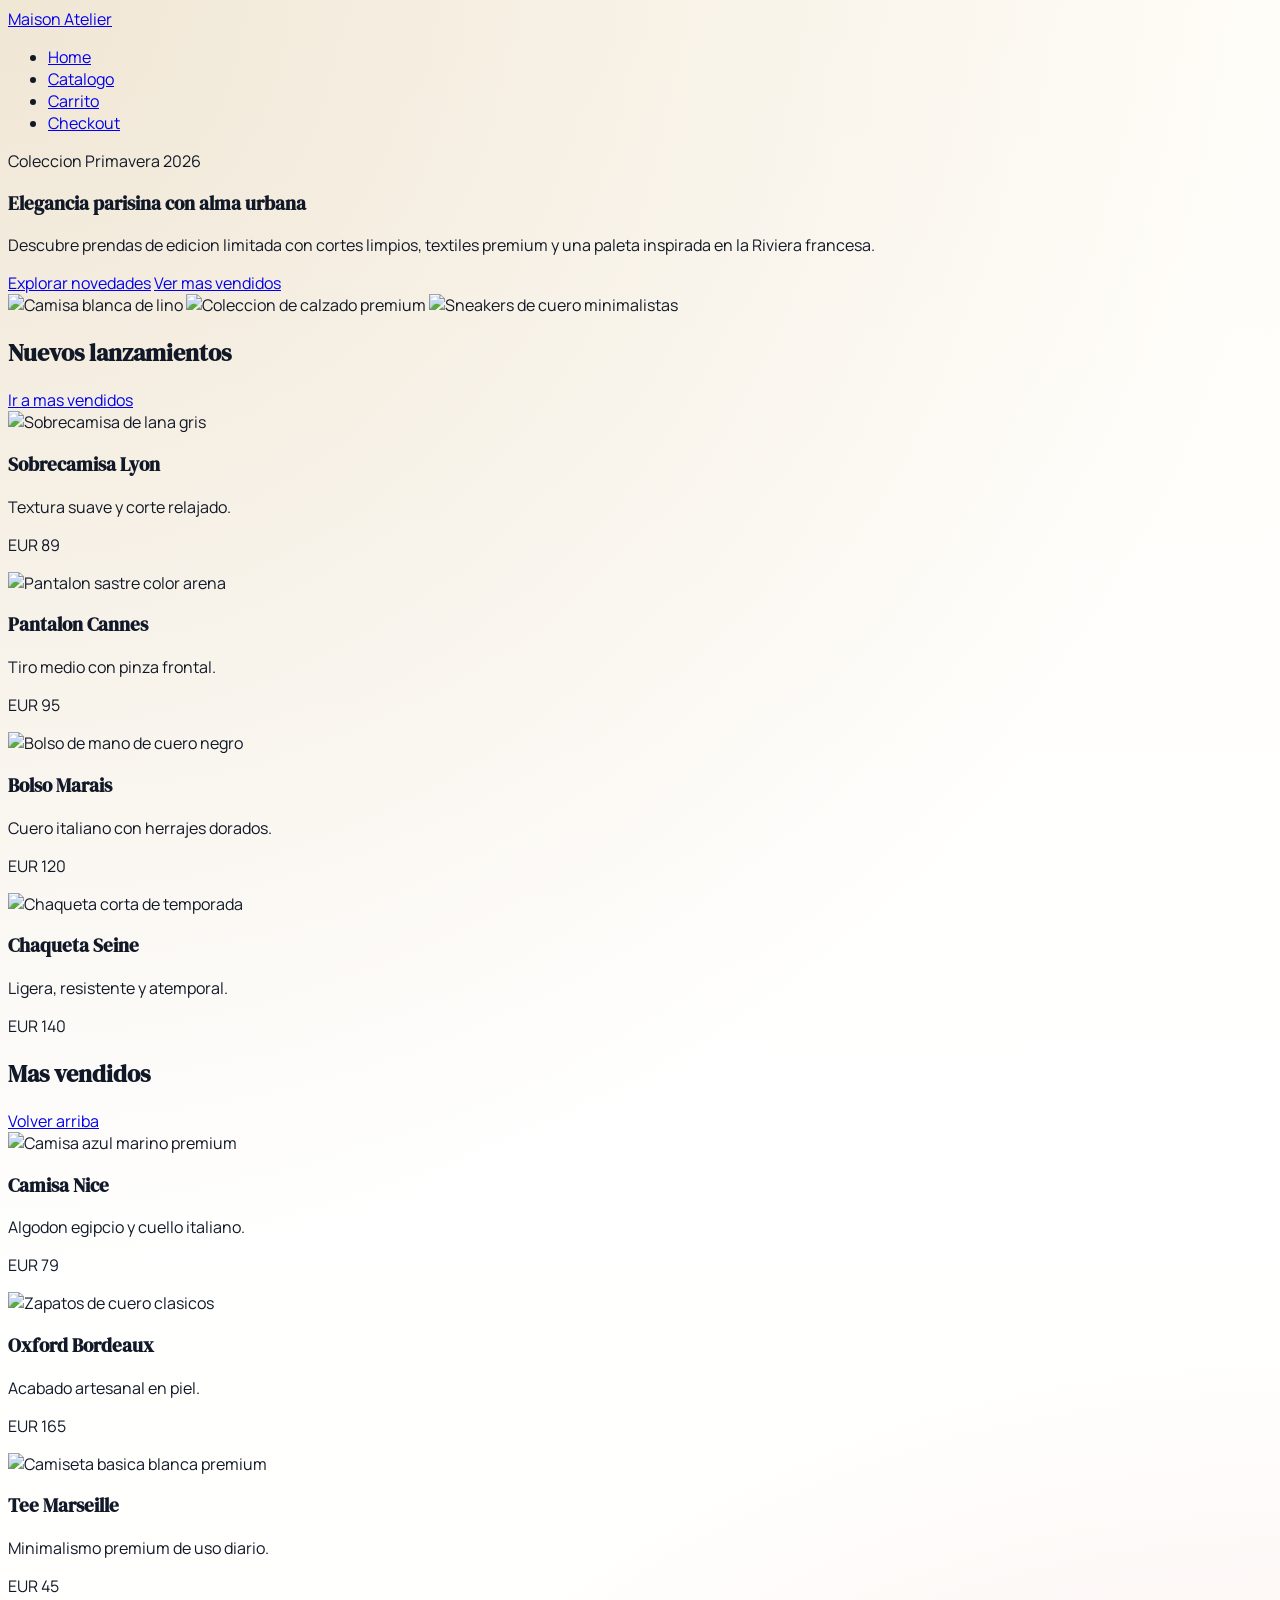
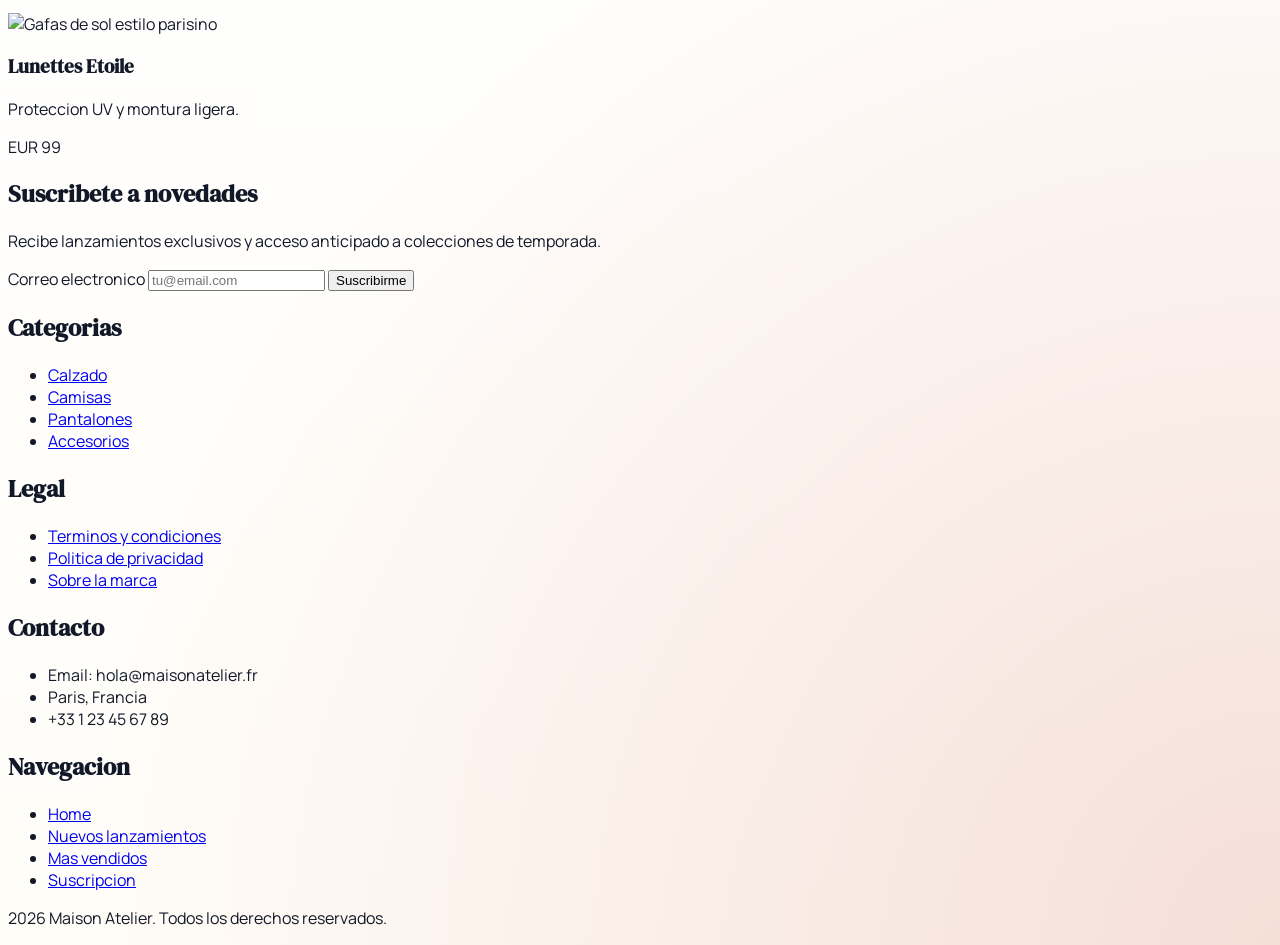
==== commit 906aa874: "remove: javascript interactivity" ====
--- a/index.html
+++ b/index.html
@@ -1,261 +1,244 @@
 <!doctype html>
 <html lang="es">
-  <head>
-    <meta charset="UTF-8" />
-    <meta name="viewport" content="width=device-width, initial-scale=1.0" />
-    <title>Maison Atelier | Moda Francesa Contemporanea</title>
-    <meta
-      name="description"
-      content="Descubre Maison Atelier: moda francesa contemporanea con nuevos lanzamientos, mas vendidos y colecciones de temporada para mujer y hombre."
-    />
-    <meta name="robots" content="index, follow" />
-    <link rel="canonical" href="/index.html" />
-    <link rel="preconnect" href="https://fonts.googleapis.com" />
-    <link rel="preconnect" href="https://fonts.gstatic.com" crossorigin />
-    <link
-      href="https://fonts.googleapis.com/css2?family=DM+Serif+Display:ital@0;1&family=Manrope:wght@400;500;600;700;800&display=swap"
-      rel="stylesheet"
-    />
-    <script src="https://cdn.jsdelivr.net/npm/@tailwindcss/browser@4"></script>
-    <style>
-      :root {
-        --brand-ink: #111827;
-        --brand-sand: #f5efe5;
-        --brand-red: #c2412d;
-        --brand-gold: #b48b46;
-      }
-
-      body {
-        font-family: "Manrope", sans-serif;
-        color: var(--brand-ink);
-        background:
-          radial-gradient(circle at 0% 0%, rgba(180, 139, 70, 0.2), transparent 45%),
-          radial-gradient(circle at 100% 100%, rgba(194, 65, 45, 0.16), transparent 42%),
-          linear-gradient(180deg, #fffdf8 0%, #fff 45%, #fffdf8 100%);
-      }
-
-      h1,
-      h2,
-      h3,
-      .font-display {
-        font-family: "DM Serif Display", serif;
-      }
-    </style>
-    <script type="application/ld+json">
-      {
-        "@context": "https://schema.org",
-        "@graph": [
-          {
-            "@type": "Organization",
-            "name": "Maison Atelier",
-            "url": "https://maison-atelier.example.com",
-            "logo": "https://maison-atelier.example.com/assets/logo.svg",
-            "sameAs": [
-              "https://www.instagram.com/maisonatelier",
-              "https://www.facebook.com/maisonatelier"
-            ]
-          },
-          {
-            "@type": "WebSite",
-            "name": "Maison Atelier",
-            "url": "https://maison-atelier.example.com",
-            "potentialAction": {
-              "@type": "SearchAction",
-              "target": "https://maison-atelier.example.com/catalogo.html?q={search_term_string}",
-              "query-input": "required name=search_term_string"
-            }
-          }
-        ]
-      }
-    </script>
-  </head>
-  <body>
-    <header class="sticky top-0 z-50 border-b border-amber-100 bg-white/90 backdrop-blur" itemscope itemtype="https://schema.org/WPHeader">
-      <div class="mx-auto flex w-full max-w-7xl flex-col gap-4 px-4 py-4 sm:px-6 lg:px-8">
-        <div class="flex items-center justify-between gap-3">
-          <a href="index.html" class="font-display text-2xl tracking-wide text-slate-900" aria-label="Ir al inicio">
-            Maison Atelier
-          </a>
-          <button class="rounded-full border border-slate-300 px-4 py-2 text-sm font-semibold text-slate-700 lg:hidden" aria-label="Abrir menu">
-            Menu
-          </button>
-        </div>
-        <div class="grid gap-3 lg:grid-cols-[1fr_auto] lg:items-center">
-          <form role="search" action="catalogo.html" method="get" class="relative" aria-label="Busqueda de productos">
-            <label for="search" class="sr-only">Buscar productos</label>
-            <input
-              id="search"
-              name="q"
-              type="search"
-              placeholder="Buscar camisas, calzado, accesorios..."
-              class="w-full rounded-full border border-slate-300 bg-white px-5 py-3 text-sm shadow-sm outline-none transition focus:border-amber-700 focus:ring-2 focus:ring-amber-200"
-            />
-          </form>
-          <nav aria-label="Cuenta y navegacion principal" class="hidden items-center gap-2 lg:flex" itemscope itemtype="https://schema.org/SiteNavigationElement">
-            <a href="catalogo.html" class="rounded-full px-4 py-2 text-sm font-medium text-slate-700 transition hover:bg-amber-50">Catalogo</a>
-            <a href="#best-sellers-title" class="rounded-full px-4 py-2 text-sm font-medium text-slate-700 transition hover:bg-amber-50">Mas vendidos</a>
-            <a href="#newsletter" class="rounded-full bg-slate-900 px-4 py-2 text-sm font-semibold text-white transition hover:bg-slate-700">Suscribete</a>
-          </nav>
-        </div>
-      </div>
-    </header>
-
-    <main>
-      <section class="mx-auto mt-8 w-full max-w-7xl px-4 sm:px-6 lg:px-8" aria-labelledby="hero-title">
-        <article class="overflow-hidden rounded-3xl border border-amber-100 bg-[var(--brand-sand)] shadow-lg">
-          <div class="grid gap-8 p-8 md:grid-cols-2 md:p-12">
-            <div class="space-y-5">
-              <p class="inline-flex rounded-full bg-white px-3 py-1 text-xs font-bold uppercase tracking-[0.2em] text-amber-800">Coleccion Primavera 2026</p>
-              <h1 id="hero-title" class="text-4xl leading-tight text-slate-900 sm:text-5xl">Elegancia parisina con alma urbana</h1>
-              <p class="max-w-prose text-slate-700">
-                Descubre prendas de edicion limitada con cortes limpios, textiles premium y una paleta inspirada en la Riviera francesa.
-              </p>
-              <div class="flex flex-wrap items-center gap-3">
-                <a href="catalogo.html" class="rounded-full bg-[var(--brand-red)] px-6 py-3 text-sm font-semibold text-white transition hover:bg-orange-700">Ir al catalogo</a>
-                <a href="#best-sellers-title" class="rounded-full border border-slate-900 px-6 py-3 text-sm font-semibold text-slate-900 transition hover:bg-slate-900 hover:text-white">Ver mas vendidos</a>
-              </div>
-            </div>
-            <div class="grid grid-cols-2 gap-4" aria-label="Productos destacados">
-              <img
-                src="https://images.unsplash.com/photo-1521572163474-6864f9cf17ab?auto=format&fit=crop&w=800&q=80"
-                alt="Camisa blanca de lino"
-                class="h-full min-h-48 rounded-2xl object-cover"
-                loading="lazy"
-              />
-              <img
-                src="https://images.unsplash.com/photo-1445205170230-053b83016050?auto=format&fit=crop&w=800&q=80"
-                alt="Coleccion de calzado premium"
-                class="h-full min-h-48 rounded-2xl object-cover"
-                loading="lazy"
-              />
-              <img
-                src="https://images.unsplash.com/photo-1542291026-7eec264c27ff?auto=format&fit=crop&w=800&q=80"
-                alt="Sneakers de cuero minimalistas"
-                class="col-span-2 h-48 rounded-2xl object-cover"
-                loading="lazy"
-              />
+
+<head>
+  <meta charset="UTF-8" />
+  <meta name="viewport" content="width=device-width, initial-scale=1.0" />
+  <title>Maison Atelier | Moda Francesa Contemporanea</title>
+  <meta name="description"
+    content="Descubre Maison Atelier: moda francesa contemporanea con nuevos lanzamientos, mas vendidos y colecciones de temporada para mujer y hombre." />
+  <meta name="robots" content="index, follow" />
+  <link rel="canonical" href="/index.html" />
+  <link rel="preconnect" href="https://fonts.googleapis.com" />
+  <link rel="preconnect" href="https://fonts.gstatic.com" crossorigin />
+  <link
+    href="https://fonts.googleapis.com/css2?family=DM+Serif+Display:ital@0;1&family=Manrope:wght@400;500;600;700;800&display=swap"
+    rel="stylesheet" />
+  <script src="https://cdn.jsdelivr.net/npm/@tailwindcss/browser@4"></script>
+  <style>
+    :root {
+      --brand-ink: #111827;
+      --brand-sand: #f5efe5;
+      --brand-red: #c2412d;
+      --brand-gold: #b48b46;
+    }
+
+    body {
+      font-family: "Manrope", sans-serif;
+      color: var(--brand-ink);
+      background:
+        radial-gradient(circle at 0% 0%, rgba(180, 139, 70, 0.2), transparent 45%),
+        radial-gradient(circle at 100% 100%, rgba(194, 65, 45, 0.16), transparent 42%),
+        linear-gradient(180deg, #fffdf8 0%, #fff 45%, #fffdf8 100%);
+    }
+
+    h1,
+    h2,
+    h3,
+    .font-display {
+      font-family: "DM Serif Display", serif;
+    }
+  </style>
+</head>
+
+<body>
+  <header class="border-b border-stone-300/70 bg-white/70 backdrop-blur-md">
+    <div class="mx-auto flex max-w-6xl items-center justify-between px-5 py-4">
+      <a href="index.html" class="text-xl font-bold tracking-wide">Maison Atelier</a>
+      <nav aria-label="Navegacion principal">
+        <ul class="flex items-center gap-6 text-sm font-medium">
+          <li><a href="index.html" class="hover:text-[var(--brand-red)]">Home</a></li>
+          <li><a href="catalogo.html" class="hover:text-[var(--brand-red)]">Catalogo</a></li>
+          <li><a href="carrito.html" class="hover:text-[var(--brand-red)]">Carrito</a></li>
+          <li><a href="checkout.html" class="hover:text-[var(--brand-red)]">Checkout</a></li>
+        </ul>
+      </nav>
+    </div>
+  </header>
+
+  <main>
+    <section class="mx-auto mt-8 w-full max-w-7xl px-4 sm:px-6 lg:px-8" aria-labelledby="hero-title">
+      <article class="overflow-hidden rounded-3xl border border-amber-100 bg-[var(--brand-sand)] shadow-lg">
+        <div class="grid gap-8 p-8 md:grid-cols-2 md:p-12">
+          <div class="space-y-5">
+            <p
+              class="inline-flex rounded-full bg-white px-3 py-1 text-xs font-bold uppercase tracking-[0.2em] text-amber-800">
+              Coleccion Primavera 2026</p>
+            <h1 id="hero-title" class="text-4xl leading-tight text-slate-900 sm:text-5xl">Elegancia parisina con alma
+              urbana</h1>
+            <p class="max-w-prose text-slate-700">
+              Descubre prendas de edicion limitada con cortes limpios, textiles premium y una paleta inspirada en la
+              Riviera francesa.
+            </p>
+            <div class="flex flex-wrap items-center gap-3">
+              <a href="#new-releases-title"
+                class="rounded-full bg-[var(--brand-red)] px-6 py-3 text-sm font-semibold text-white transition hover:bg-orange-700">Explorar
+                novedades</a>
+              <a href="#best-sellers-title"
+                class="rounded-full border border-slate-900 px-6 py-3 text-sm font-semibold text-slate-900 transition hover:bg-slate-900 hover:text-white">Ver
+                mas vendidos</a>
             </div>
           </div>
-        </article>
-      </section>
-
-      <section class="mx-auto mt-12 w-full max-w-7xl px-4 sm:px-6 lg:px-8" aria-labelledby="new-releases-title">
-        <div class="mb-5 flex items-center justify-between gap-4">
-          <h2 id="new-releases-title" class="text-3xl text-slate-900">Nuevos lanzamientos</h2>
-          <a href="catalogo.html" class="text-sm font-semibold text-amber-800 underline decoration-amber-700/60 underline-offset-4">Ver catalogo completo</a>
+          <div class="grid grid-cols-2 gap-4" aria-label="Productos destacados">
+            <img src="https://images.unsplash.com/photo-1521572163474-6864f9cf17ab?auto=format&fit=crop&w=800&q=80"
+              alt="Camisa blanca de lino" class="h-full min-h-48 rounded-2xl object-cover" loading="lazy" />
+            <img src="https://images.unsplash.com/photo-1445205170230-053b83016050?auto=format&fit=crop&w=800&q=80"
+              alt="Coleccion de calzado premium" class="h-full min-h-48 rounded-2xl object-cover" loading="lazy" />
+            <img src="https://images.unsplash.com/photo-1542291026-7eec264c27ff?auto=format&fit=crop&w=800&q=80"
+              alt="Sneakers de cuero minimalistas" class="col-span-2 h-48 rounded-2xl object-cover" loading="lazy" />
+          </div>
         </div>
-        <div class="grid gap-4 sm:grid-cols-2 lg:grid-cols-4" itemscope itemtype="https://schema.org/ItemList">
-          <article class="rounded-2xl border border-slate-200 bg-white p-4 shadow-sm" itemprop="itemListElement" itemscope itemtype="https://schema.org/Product">
-            <img src="https://images.unsplash.com/photo-1620799140408-edc6dcb6d633?auto=format&fit=crop&w=700&q=80" alt="Sobrecamisa de lana gris" class="mb-3 h-52 w-full rounded-xl object-cover" loading="lazy" itemprop="image" />
-            <h3 class="text-lg font-semibold" itemprop="name">Sobrecamisa Lyon</h3>
-            <p class="mt-1 text-sm text-slate-600">Textura suave y corte relajado.</p>
-            <p class="mt-3 font-bold text-slate-900" itemprop="offers" itemscope itemtype="https://schema.org/Offer"><span itemprop="priceCurrency" content="EUR">EUR </span><span itemprop="price" content="89">89</span></p>
-          </article>
-          <article class="rounded-2xl border border-slate-200 bg-white p-4 shadow-sm" itemprop="itemListElement" itemscope itemtype="https://schema.org/Product">
-            <img src="https://images.unsplash.com/photo-1544441893-675973e31985?auto=format&fit=crop&w=700&q=80" alt="Pantalon sastre color arena" class="mb-3 h-52 w-full rounded-xl object-cover" loading="lazy" itemprop="image" />
-            <h3 class="text-lg font-semibold" itemprop="name">Pantalon Cannes</h3>
-            <p class="mt-1 text-sm text-slate-600">Tiro medio con pinza frontal.</p>
-            <p class="mt-3 font-bold text-slate-900" itemprop="offers" itemscope itemtype="https://schema.org/Offer"><span itemprop="priceCurrency" content="EUR">EUR </span><span itemprop="price" content="95">95</span></p>
-          </article>
-          <article class="rounded-2xl border border-slate-200 bg-white p-4 shadow-sm" itemprop="itemListElement" itemscope itemtype="https://schema.org/Product">
-            <img src="https://images.unsplash.com/photo-1521223890158-f9f7c3d5d504?auto=format&fit=crop&w=700&q=80" alt="Bolso de mano de cuero negro" class="mb-3 h-52 w-full rounded-xl object-cover" loading="lazy" itemprop="image" />
-            <h3 class="text-lg font-semibold" itemprop="name">Bolso Marais</h3>
-            <p class="mt-1 text-sm text-slate-600">Cuero italiano con herrajes dorados.</p>
-            <p class="mt-3 font-bold text-slate-900" itemprop="offers" itemscope itemtype="https://schema.org/Offer"><span itemprop="priceCurrency" content="EUR">EUR </span><span itemprop="price" content="120">120</span></p>
-          </article>
-          <article class="rounded-2xl border border-slate-200 bg-white p-4 shadow-sm" itemprop="itemListElement" itemscope itemtype="https://schema.org/Product">
-            <img src="https://images.unsplash.com/photo-1492707892479-7bc8d5a4ee93?auto=format&fit=crop&w=700&q=80" alt="Chaqueta corta de temporada" class="mb-3 h-52 w-full rounded-xl object-cover" loading="lazy" itemprop="image" />
-            <h3 class="text-lg font-semibold" itemprop="name">Chaqueta Seine</h3>
-            <p class="mt-1 text-sm text-slate-600">Ligera, resistente y atemporal.</p>
-            <p class="mt-3 font-bold text-slate-900" itemprop="offers" itemscope itemtype="https://schema.org/Offer"><span itemprop="priceCurrency" content="EUR">EUR </span><span itemprop="price" content="140">140</span></p>
-          </article>
-        </div>
-      </section>
-
-      <section class="mx-auto my-12 w-full max-w-7xl px-4 sm:px-6 lg:px-8" aria-labelledby="best-sellers-title">
-        <div class="mb-5 flex items-center justify-between gap-4">
-          <h2 id="best-sellers-title" class="text-3xl text-slate-900">Mas vendidos</h2>
-          <a href="#hero-title" class="text-sm font-semibold text-amber-800 underline decoration-amber-700/60 underline-offset-4">Volver arriba</a>
-        </div>
-        <div class="grid gap-4 sm:grid-cols-2 lg:grid-cols-4" itemscope itemtype="https://schema.org/ItemList">
-          <article class="rounded-2xl border border-slate-200 bg-white p-4 shadow-sm">
-            <img src="https://images.unsplash.com/photo-1617137968427-85924c800a22?auto=format&fit=crop&w=700&q=80" alt="Camisa azul marino premium" class="mb-3 h-52 w-full rounded-xl object-cover" loading="lazy" />
-            <h3 class="text-lg font-semibold">Camisa Nice</h3>
-            <p class="mt-1 text-sm text-slate-600">Algodon egipcio y cuello italiano.</p>
-            <p class="mt-3 font-bold text-slate-900">EUR 79</p>
-          </article>
-          <article class="rounded-2xl border border-slate-200 bg-white p-4 shadow-sm">
-            <img src="https://images.unsplash.com/photo-1484515991647-c5760fcecfc7?auto=format&fit=crop&w=700&q=80" alt="Zapatos de cuero clasicos" class="mb-3 h-52 w-full rounded-xl object-cover" loading="lazy" />
-            <h3 class="text-lg font-semibold">Oxford Bordeaux</h3>
-            <p class="mt-1 text-sm text-slate-600">Acabado artesanal en piel.</p>
-            <p class="mt-3 font-bold text-slate-900">EUR 165</p>
-          </article>
-          <article class="rounded-2xl border border-slate-200 bg-white p-4 shadow-sm">
-            <img src="https://images.unsplash.com/photo-1489987707025-afc232f7ea0f?auto=format&fit=crop&w=700&q=80" alt="Camiseta basica blanca premium" class="mb-3 h-52 w-full rounded-xl object-cover" loading="lazy" />
-            <h3 class="text-lg font-semibold">Tee Marseille</h3>
-            <p class="mt-1 text-sm text-slate-600">Minimalismo premium de uso diario.</p>
-            <p class="mt-3 font-bold text-slate-900">EUR 45</p>
-          </article>
-          <article class="rounded-2xl border border-slate-200 bg-white p-4 shadow-sm">
-            <img src="https://images.unsplash.com/photo-1519741497674-611481863552?auto=format&fit=crop&w=700&q=80" alt="Gafas de sol estilo parisino" class="mb-3 h-52 w-full rounded-xl object-cover" loading="lazy" />
-            <h3 class="text-lg font-semibold">Lunettes Etoile</h3>
-            <p class="mt-1 text-sm text-slate-600">Proteccion UV y montura ligera.</p>
-            <p class="mt-3 font-bold text-slate-900">EUR 99</p>
-          </article>
-        </div>
-      </section>
-
-      <section id="newsletter" class="mx-auto mb-12 w-full max-w-7xl rounded-3xl border border-amber-100 bg-white/90 px-6 py-10 shadow-sm sm:px-8" aria-labelledby="newsletter-title">
-        <h2 id="newsletter-title" class="text-3xl text-slate-900">Suscribete a novedades</h2>
-        <p class="mt-2 max-w-prose text-slate-700">Recibe lanzamientos exclusivos y acceso anticipado a colecciones de temporada.</p>
-        <form class="mt-5 flex flex-col gap-3 sm:flex-row" action="index.html" method="get" aria-label="Formulario de suscripcion">
-          <label for="newsletter-email" class="sr-only">Correo electronico</label>
-          <input id="newsletter-email" name="email" type="email" placeholder="tu@email.com" class="w-full rounded-full border border-slate-300 px-5 py-3 text-sm outline-none transition focus:border-amber-700 focus:ring-2 focus:ring-amber-200" />
-          <button type="submit" class="rounded-full bg-slate-900 px-6 py-3 text-sm font-semibold text-white transition hover:bg-slate-700">Suscribirme</button>
-        </form>
-      </section>
-    </main>
-
-    <footer class="border-t border-slate-200 bg-white" itemscope itemtype="https://schema.org/WPFooter">
-      <div class="mx-auto grid w-full max-w-7xl gap-8 px-4 py-10 sm:grid-cols-2 lg:grid-cols-4 sm:px-6 lg:px-8">
-        <section>
-          <h2 class="mb-3 text-sm font-bold uppercase tracking-[0.18em] text-slate-500">Categorias</h2>
-          <ul class="space-y-2 text-sm text-slate-700">
-            <li><a href="#new-releases-title" class="hover:text-[var(--brand-red)]">Calzado</a></li>
-            <li><a href="#new-releases-title" class="hover:text-[var(--brand-red)]">Camisas</a></li>
-            <li><a href="#new-releases-title" class="hover:text-[var(--brand-red)]">Pantalones</a></li>
-            <li><a href="#new-releases-title" class="hover:text-[var(--brand-red)]">Accesorios</a></li>
-          </ul>
-        </section>
-        <section>
-          <h2 class="mb-3 text-sm font-bold uppercase tracking-[0.18em] text-slate-500">Legal</h2>
-          <ul class="space-y-2 text-sm text-slate-700">
-            <li><a href="#" class="hover:text-[var(--brand-red)]">Terminos y condiciones</a></li>
-            <li><a href="#" class="hover:text-[var(--brand-red)]">Politica de privacidad</a></li>
-            <li><a href="#" class="hover:text-[var(--brand-red)]">Sobre la marca</a></li>
-          </ul>
-        </section>
-        <section>
-          <h2 class="mb-3 text-sm font-bold uppercase tracking-[0.18em] text-slate-500">Contacto</h2>
-          <ul class="space-y-2 text-sm text-slate-700">
-            <li>Email: hola@maisonatelier.fr</li>
-            <li>Paris, Francia</li>
-            <li>+33 1 23 45 67 89</li>
-          </ul>
-        </section>
-        <section>
-          <h2 class="mb-3 text-sm font-bold uppercase tracking-[0.18em] text-slate-500">Navegacion</h2>
-          <ul class="space-y-2 text-sm text-slate-700">
-            <li><a href="index.html" class="hover:text-[var(--brand-red)]">Home</a></li>
-            <li><a href="#new-releases-title" class="hover:text-[var(--brand-red)]">Nuevos lanzamientos</a></li>
-            <li><a href="#best-sellers-title" class="hover:text-[var(--brand-red)]">Mas vendidos</a></li>
-            <li><a href="#newsletter" class="hover:text-[var(--brand-red)]">Suscripcion</a></li>
-          </ul>
-        </section>
-      </div>
-      <div class="border-t border-slate-200 py-4 text-center text-xs text-slate-500">
-        <p>2026 Maison Atelier. Todos los derechos reservados.</p>
-      </div>
-    </footer>
-  </body>
+      </article>
+    </section>
+
+    <section class="mx-auto mt-12 w-full max-w-7xl px-4 sm:px-6 lg:px-8" aria-labelledby="new-releases-title">
+      <div class="mb-5 flex items-center justify-between gap-4">
+        <h2 id="new-releases-title" class="text-3xl text-slate-900">Nuevos lanzamientos</h2>
+        <a href="#best-sellers-title"
+          class="text-sm font-semibold text-amber-800 underline decoration-amber-700/60 underline-offset-4">Ir a mas
+          vendidos</a>
+      </div>
+      <div class="grid gap-4 sm:grid-cols-2 lg:grid-cols-4" itemscope itemtype="https://schema.org/ItemList">
+        <article class="rounded-2xl border border-slate-200 bg-white p-4 shadow-sm" itemprop="itemListElement" itemscope
+          itemtype="https://schema.org/Product">
+          <img src="https://images.unsplash.com/photo-1620799140408-edc6dcb6d633?auto=format&fit=crop&w=700&q=80"
+            alt="Sobrecamisa de lana gris" class="mb-3 h-52 w-full rounded-xl object-cover" loading="lazy"
+            itemprop="image" />
+          <h3 class="text-lg font-semibold" itemprop="name">Sobrecamisa Lyon</h3>
+          <p class="mt-1 text-sm text-slate-600">Textura suave y corte relajado.</p>
+          <p class="mt-3 font-bold text-slate-900" itemprop="offers" itemscope itemtype="https://schema.org/Offer"><span
+              itemprop="priceCurrency" content="EUR">EUR </span><span itemprop="price" content="89">89</span></p>
+        </article>
+        <article class="rounded-2xl border border-slate-200 bg-white p-4 shadow-sm" itemprop="itemListElement" itemscope
+          itemtype="https://schema.org/Product">
+          <img src="https://images.unsplash.com/photo-1544441893-675973e31985?auto=format&fit=crop&w=700&q=80"
+            alt="Pantalon sastre color arena" class="mb-3 h-52 w-full rounded-xl object-cover" loading="lazy"
+            itemprop="image" />
+          <h3 class="text-lg font-semibold" itemprop="name">Pantalon Cannes</h3>
+          <p class="mt-1 text-sm text-slate-600">Tiro medio con pinza frontal.</p>
+          <p class="mt-3 font-bold text-slate-900" itemprop="offers" itemscope itemtype="https://schema.org/Offer"><span
+              itemprop="priceCurrency" content="EUR">EUR </span><span itemprop="price" content="95">95</span></p>
+        </article>
+        <article class="rounded-2xl border border-slate-200 bg-white p-4 shadow-sm" itemprop="itemListElement" itemscope
+          itemtype="https://schema.org/Product">
+          <img src="https://images.unsplash.com/photo-1521223890158-f9f7c3d5d504?auto=format&fit=crop&w=700&q=80"
+            alt="Bolso de mano de cuero negro" class="mb-3 h-52 w-full rounded-xl object-cover" loading="lazy"
+            itemprop="image" />
+          <h3 class="text-lg font-semibold" itemprop="name">Bolso Marais</h3>
+          <p class="mt-1 text-sm text-slate-600">Cuero italiano con herrajes dorados.</p>
+          <p class="mt-3 font-bold text-slate-900" itemprop="offers" itemscope itemtype="https://schema.org/Offer"><span
+              itemprop="priceCurrency" content="EUR">EUR </span><span itemprop="price" content="120">120</span></p>
+        </article>
+        <article class="rounded-2xl border border-slate-200 bg-white p-4 shadow-sm" itemprop="itemListElement" itemscope
+          itemtype="https://schema.org/Product">
+          <img src="https://images.unsplash.com/photo-1492707892479-7bc8d5a4ee93?auto=format&fit=crop&w=700&q=80"
+            alt="Chaqueta corta de temporada" class="mb-3 h-52 w-full rounded-xl object-cover" loading="lazy"
+            itemprop="image" />
+          <h3 class="text-lg font-semibold" itemprop="name">Chaqueta Seine</h3>
+          <p class="mt-1 text-sm text-slate-600">Ligera, resistente y atemporal.</p>
+          <p class="mt-3 font-bold text-slate-900" itemprop="offers" itemscope itemtype="https://schema.org/Offer"><span
+              itemprop="priceCurrency" content="EUR">EUR </span><span itemprop="price" content="140">140</span></p>
+        </article>
+      </div>
+    </section>
+
+    <section class="mx-auto my-12 w-full max-w-7xl px-4 sm:px-6 lg:px-8" aria-labelledby="best-sellers-title">
+      <div class="mb-5 flex items-center justify-between gap-4">
+        <h2 id="best-sellers-title" class="text-3xl text-slate-900">Mas vendidos</h2>
+        <a href="#hero-title"
+          class="text-sm font-semibold text-amber-800 underline decoration-amber-700/60 underline-offset-4">Volver
+          arriba</a>
+      </div>
+      <div class="grid gap-4 sm:grid-cols-2 lg:grid-cols-4" itemscope itemtype="https://schema.org/ItemList">
+        <article class="rounded-2xl border border-slate-200 bg-white p-4 shadow-sm">
+          <img src="https://images.unsplash.com/photo-1617137968427-85924c800a22?auto=format&fit=crop&w=700&q=80"
+            alt="Camisa azul marino premium" class="mb-3 h-52 w-full rounded-xl object-cover" loading="lazy" />
+          <h3 class="text-lg font-semibold">Camisa Nice</h3>
+          <p class="mt-1 text-sm text-slate-600">Algodon egipcio y cuello italiano.</p>
+          <p class="mt-3 font-bold text-slate-900">EUR 79</p>
+        </article>
+        <article class="rounded-2xl border border-slate-200 bg-white p-4 shadow-sm">
+          <img src="https://images.unsplash.com/photo-1484515991647-c5760fcecfc7?auto=format&fit=crop&w=700&q=80"
+            alt="Zapatos de cuero clasicos" class="mb-3 h-52 w-full rounded-xl object-cover" loading="lazy" />
+          <h3 class="text-lg font-semibold">Oxford Bordeaux</h3>
+          <p class="mt-1 text-sm text-slate-600">Acabado artesanal en piel.</p>
+          <p class="mt-3 font-bold text-slate-900">EUR 165</p>
+        </article>
+        <article class="rounded-2xl border border-slate-200 bg-white p-4 shadow-sm">
+          <img src="https://images.unsplash.com/photo-1489987707025-afc232f7ea0f?auto=format&fit=crop&w=700&q=80"
+            alt="Camiseta basica blanca premium" class="mb-3 h-52 w-full rounded-xl object-cover" loading="lazy" />
+          <h3 class="text-lg font-semibold">Tee Marseille</h3>
+          <p class="mt-1 text-sm text-slate-600">Minimalismo premium de uso diario.</p>
+          <p class="mt-3 font-bold text-slate-900">EUR 45</p>
+        </article>
+        <article class="rounded-2xl border border-slate-200 bg-white p-4 shadow-sm">
+          <img src="https://images.unsplash.com/photo-1519741497674-611481863552?auto=format&fit=crop&w=700&q=80"
+            alt="Gafas de sol estilo parisino" class="mb-3 h-52 w-full rounded-xl object-cover" loading="lazy" />
+          <h3 class="text-lg font-semibold">Lunettes Etoile</h3>
+          <p class="mt-1 text-sm text-slate-600">Proteccion UV y montura ligera.</p>
+          <p class="mt-3 font-bold text-slate-900">EUR 99</p>
+        </article>
+      </div>
+    </section>
+
+    <section id="newsletter"
+      class="mx-auto mb-12 w-full max-w-7xl rounded-3xl border border-amber-100 bg-white/90 px-6 py-10 shadow-sm sm:px-8"
+      aria-labelledby="newsletter-title">
+      <h2 id="newsletter-title" class="text-3xl text-slate-900">Suscribete a novedades</h2>
+      <p class="mt-2 max-w-prose text-slate-700">Recibe lanzamientos exclusivos y acceso anticipado a colecciones de
+        temporada.</p>
+      <form class="mt-5 flex flex-col gap-3 sm:flex-row" action="index.html" method="get"
+        aria-label="Formulario de suscripcion">
+        <label for="newsletter-email" class="sr-only">Correo electronico</label>
+        <input id="newsletter-email" name="email" type="email" placeholder="tu@email.com"
+          class="w-full rounded-full border border-slate-300 px-5 py-3 text-sm outline-none transition focus:border-amber-700 focus:ring-2 focus:ring-amber-200" />
+        <button type="submit"
+          class="rounded-full bg-slate-900 px-6 py-3 text-sm font-semibold text-white transition hover:bg-slate-700">Suscribirme</button>
+      </form>
+    </section>
+  </main>
+
+  <footer class="border-t border-slate-200 bg-white" itemscope itemtype="https://schema.org/WPFooter">
+    <div class="mx-auto grid w-full max-w-7xl gap-8 px-4 py-10 sm:grid-cols-2 lg:grid-cols-4 sm:px-6 lg:px-8">
+      <section>
+        <h2 class="mb-3 text-sm font-bold uppercase tracking-[0.18em] text-slate-500">Categorias</h2>
+        <ul class="space-y-2 text-sm text-slate-700">
+          <li><a href="#new-releases-title" class="hover:text-[var(--brand-red)]">Calzado</a></li>
+          <li><a href="#new-releases-title" class="hover:text-[var(--brand-red)]">Camisas</a></li>
+          <li><a href="#new-releases-title" class="hover:text-[var(--brand-red)]">Pantalones</a></li>
+          <li><a href="#new-releases-title" class="hover:text-[var(--brand-red)]">Accesorios</a></li>
+        </ul>
+      </section>
+      <section>
+        <h2 class="mb-3 text-sm font-bold uppercase tracking-[0.18em] text-slate-500">Legal</h2>
+        <ul class="space-y-2 text-sm text-slate-700">
+          <li><a href="#" class="hover:text-[var(--brand-red)]">Terminos y condiciones</a></li>
+          <li><a href="#" class="hover:text-[var(--brand-red)]">Politica de privacidad</a></li>
+          <li><a href="#" class="hover:text-[var(--brand-red)]">Sobre la marca</a></li>
+        </ul>
+      </section>
+      <section>
+        <h2 class="mb-3 text-sm font-bold uppercase tracking-[0.18em] text-slate-500">Contacto</h2>
+        <ul class="space-y-2 text-sm text-slate-700">
+          <li>Email: hola@maisonatelier.fr</li>
+          <li>Paris, Francia</li>
+          <li>+33 1 23 45 67 89</li>
+        </ul>
+      </section>
+      <section>
+        <h2 class="mb-3 text-sm font-bold uppercase tracking-[0.18em] text-slate-500">Navegacion</h2>
+        <ul class="space-y-2 text-sm text-slate-700">
+          <li><a href="index.html" class="hover:text-[var(--brand-red)]">Home</a></li>
+          <li><a href="#new-releases-title" class="hover:text-[var(--brand-red)]">Nuevos lanzamientos</a></li>
+          <li><a href="#best-sellers-title" class="hover:text-[var(--brand-red)]">Mas vendidos</a></li>
+          <li><a href="#newsletter" class="hover:text-[var(--brand-red)]">Suscripcion</a></li>
+        </ul>
+      </section>
+    </div>
+    <div class="border-t border-slate-200 py-4 text-center text-xs text-slate-500">
+      <p>2026 Maison Atelier. Todos los derechos reservados.</p>
+    </div>
+  </footer>
+</body>
+
 </html>
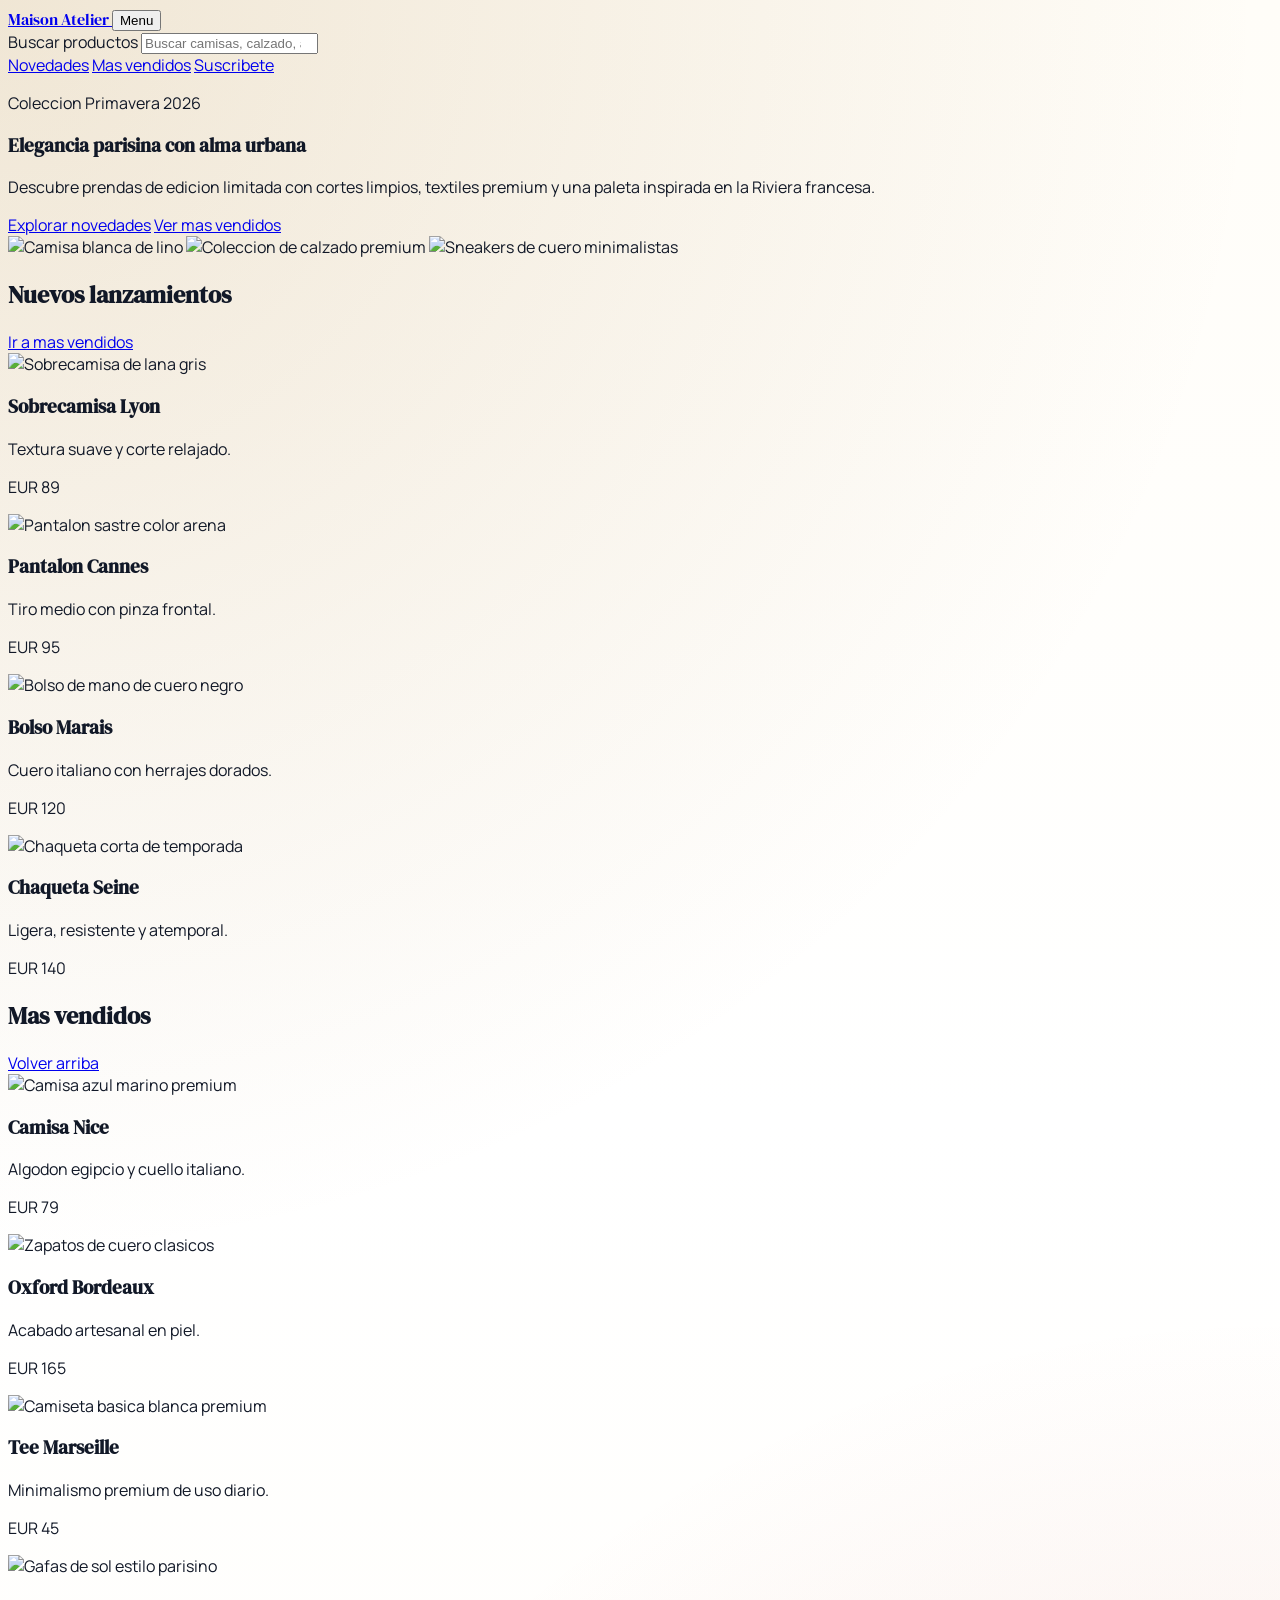
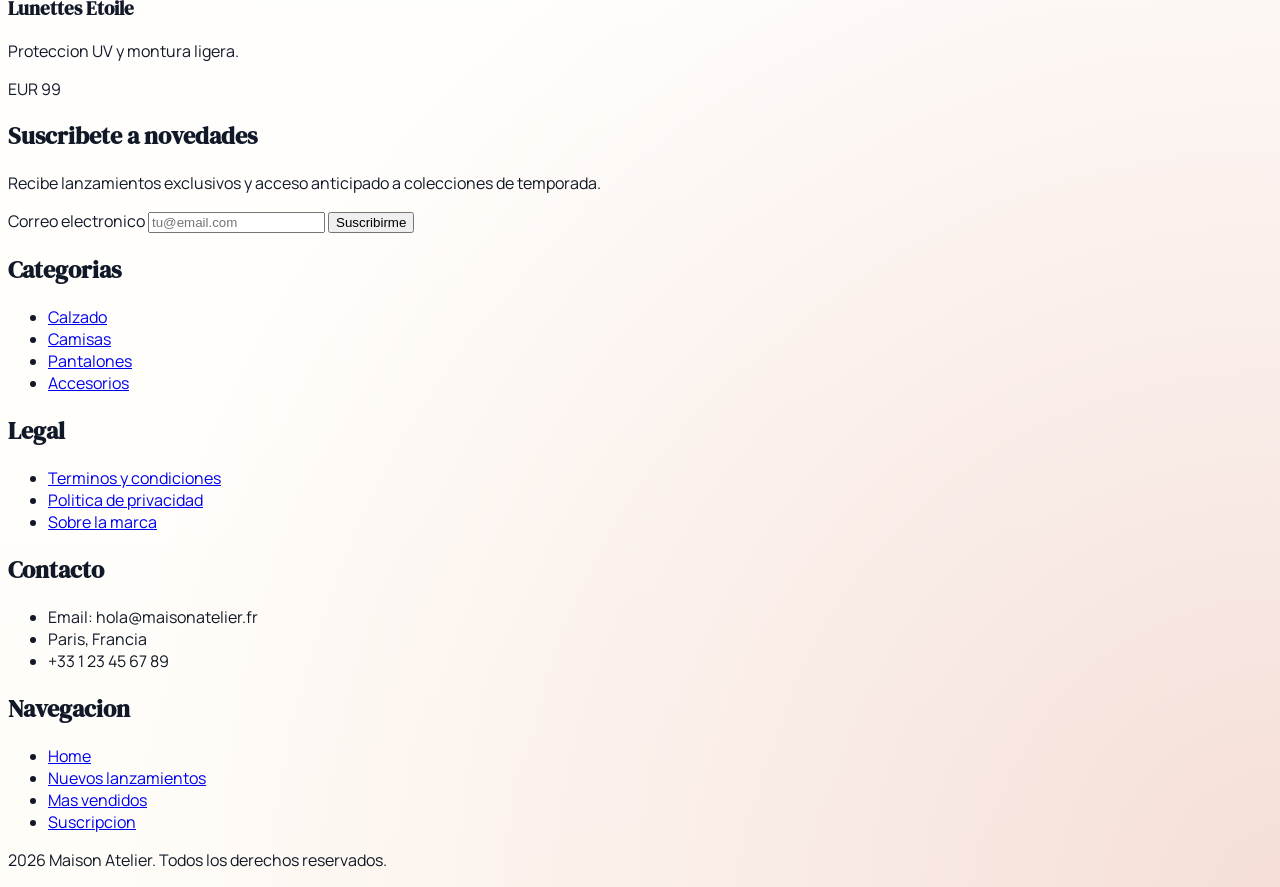
==== commit c18408d5: "Merge pull request #8 from 4GeeksAcademy/feature/home Feature/home" ====
--- a/index.html
+++ b/index.html
@@ -1,244 +1,261 @@
 <!doctype html>
 <html lang="es">
-
-<head>
-  <meta charset="UTF-8" />
-  <meta name="viewport" content="width=device-width, initial-scale=1.0" />
-  <title>Maison Atelier | Moda Francesa Contemporanea</title>
-  <meta name="description"
-    content="Descubre Maison Atelier: moda francesa contemporanea con nuevos lanzamientos, mas vendidos y colecciones de temporada para mujer y hombre." />
-  <meta name="robots" content="index, follow" />
-  <link rel="canonical" href="/index.html" />
-  <link rel="preconnect" href="https://fonts.googleapis.com" />
-  <link rel="preconnect" href="https://fonts.gstatic.com" crossorigin />
-  <link
-    href="https://fonts.googleapis.com/css2?family=DM+Serif+Display:ital@0;1&family=Manrope:wght@400;500;600;700;800&display=swap"
-    rel="stylesheet" />
-  <script src="https://cdn.jsdelivr.net/npm/@tailwindcss/browser@4"></script>
-  <style>
-    :root {
-      --brand-ink: #111827;
-      --brand-sand: #f5efe5;
-      --brand-red: #c2412d;
-      --brand-gold: #b48b46;
-    }
-
-    body {
-      font-family: "Manrope", sans-serif;
-      color: var(--brand-ink);
-      background:
-        radial-gradient(circle at 0% 0%, rgba(180, 139, 70, 0.2), transparent 45%),
-        radial-gradient(circle at 100% 100%, rgba(194, 65, 45, 0.16), transparent 42%),
-        linear-gradient(180deg, #fffdf8 0%, #fff 45%, #fffdf8 100%);
-    }
-
-    h1,
-    h2,
-    h3,
-    .font-display {
-      font-family: "DM Serif Display", serif;
-    }
-  </style>
-</head>
-
-<body>
-  <header class="border-b border-stone-300/70 bg-white/70 backdrop-blur-md">
-    <div class="mx-auto flex max-w-6xl items-center justify-between px-5 py-4">
-      <a href="index.html" class="text-xl font-bold tracking-wide">Maison Atelier</a>
-      <nav aria-label="Navegacion principal">
-        <ul class="flex items-center gap-6 text-sm font-medium">
-          <li><a href="index.html" class="hover:text-[var(--brand-red)]">Home</a></li>
-          <li><a href="catalogo.html" class="hover:text-[var(--brand-red)]">Catalogo</a></li>
-          <li><a href="carrito.html" class="hover:text-[var(--brand-red)]">Carrito</a></li>
-          <li><a href="checkout.html" class="hover:text-[var(--brand-red)]">Checkout</a></li>
-        </ul>
-      </nav>
-    </div>
-  </header>
-
-  <main>
-    <section class="mx-auto mt-8 w-full max-w-7xl px-4 sm:px-6 lg:px-8" aria-labelledby="hero-title">
-      <article class="overflow-hidden rounded-3xl border border-amber-100 bg-[var(--brand-sand)] shadow-lg">
-        <div class="grid gap-8 p-8 md:grid-cols-2 md:p-12">
-          <div class="space-y-5">
-            <p
-              class="inline-flex rounded-full bg-white px-3 py-1 text-xs font-bold uppercase tracking-[0.2em] text-amber-800">
-              Coleccion Primavera 2026</p>
-            <h1 id="hero-title" class="text-4xl leading-tight text-slate-900 sm:text-5xl">Elegancia parisina con alma
-              urbana</h1>
-            <p class="max-w-prose text-slate-700">
-              Descubre prendas de edicion limitada con cortes limpios, textiles premium y una paleta inspirada en la
-              Riviera francesa.
-            </p>
-            <div class="flex flex-wrap items-center gap-3">
-              <a href="#new-releases-title"
-                class="rounded-full bg-[var(--brand-red)] px-6 py-3 text-sm font-semibold text-white transition hover:bg-orange-700">Explorar
-                novedades</a>
-              <a href="#best-sellers-title"
-                class="rounded-full border border-slate-900 px-6 py-3 text-sm font-semibold text-slate-900 transition hover:bg-slate-900 hover:text-white">Ver
-                mas vendidos</a>
+  <head>
+    <meta charset="UTF-8" />
+    <meta name="viewport" content="width=device-width, initial-scale=1.0" />
+    <title>Maison Atelier | Moda Francesa Contemporanea</title>
+    <meta
+      name="description"
+      content="Descubre Maison Atelier: moda francesa contemporanea con nuevos lanzamientos, mas vendidos y colecciones de temporada para mujer y hombre."
+    />
+    <meta name="robots" content="index, follow" />
+    <link rel="canonical" href="/index.html" />
+    <link rel="preconnect" href="https://fonts.googleapis.com" />
+    <link rel="preconnect" href="https://fonts.gstatic.com" crossorigin />
+    <link
+      href="https://fonts.googleapis.com/css2?family=DM+Serif+Display:ital@0;1&family=Manrope:wght@400;500;600;700;800&display=swap"
+      rel="stylesheet"
+    />
+    <script src="https://cdn.jsdelivr.net/npm/@tailwindcss/browser@4"></script>
+    <style>
+      :root {
+        --brand-ink: #111827;
+        --brand-sand: #f5efe5;
+        --brand-red: #c2412d;
+        --brand-gold: #b48b46;
+      }
+
+      body {
+        font-family: "Manrope", sans-serif;
+        color: var(--brand-ink);
+        background:
+          radial-gradient(circle at 0% 0%, rgba(180, 139, 70, 0.2), transparent 45%),
+          radial-gradient(circle at 100% 100%, rgba(194, 65, 45, 0.16), transparent 42%),
+          linear-gradient(180deg, #fffdf8 0%, #fff 45%, #fffdf8 100%);
+      }
+
+      h1,
+      h2,
+      h3,
+      .font-display {
+        font-family: "DM Serif Display", serif;
+      }
+    </style>
+    <script type="application/ld+json">
+      {
+        "@context": "https://schema.org",
+        "@graph": [
+          {
+            "@type": "Organization",
+            "name": "Maison Atelier",
+            "url": "https://maison-atelier.example.com",
+            "logo": "https://maison-atelier.example.com/assets/logo.svg",
+            "sameAs": [
+              "https://www.instagram.com/maisonatelier",
+              "https://www.facebook.com/maisonatelier"
+            ]
+          },
+          {
+            "@type": "WebSite",
+            "name": "Maison Atelier",
+            "url": "https://maison-atelier.example.com",
+            "potentialAction": {
+              "@type": "SearchAction",
+              "target": "https://maison-atelier.example.com/index.html?q={search_term_string}",
+              "query-input": "required name=search_term_string"
+            }
+          }
+        ]
+      }
+    </script>
+  </head>
+  <body>
+    <header class="sticky top-0 z-50 border-b border-amber-100 bg-white/90 backdrop-blur" itemscope itemtype="https://schema.org/WPHeader">
+      <div class="mx-auto flex w-full max-w-7xl flex-col gap-4 px-4 py-4 sm:px-6 lg:px-8">
+        <div class="flex items-center justify-between gap-3">
+          <a href="index.html" class="font-display text-2xl tracking-wide text-slate-900" aria-label="Ir al inicio">
+            Maison Atelier
+          </a>
+          <button class="rounded-full border border-slate-300 px-4 py-2 text-sm font-semibold text-slate-700 lg:hidden" aria-label="Abrir menu">
+            Menu
+          </button>
+        </div>
+        <div class="grid gap-3 lg:grid-cols-[1fr_auto] lg:items-center">
+          <form role="search" action="index.html" method="get" class="relative" aria-label="Busqueda de productos">
+            <label for="search" class="sr-only">Buscar productos</label>
+            <input
+              id="search"
+              name="q"
+              type="search"
+              placeholder="Buscar camisas, calzado, accesorios..."
+              class="w-full rounded-full border border-slate-300 bg-white px-5 py-3 text-sm shadow-sm outline-none transition focus:border-amber-700 focus:ring-2 focus:ring-amber-200"
+            />
+          </form>
+          <nav aria-label="Cuenta y navegacion principal" class="hidden items-center gap-2 lg:flex" itemscope itemtype="https://schema.org/SiteNavigationElement">
+            <a href="#new-releases-title" class="rounded-full px-4 py-2 text-sm font-medium text-slate-700 transition hover:bg-amber-50">Novedades</a>
+            <a href="#best-sellers-title" class="rounded-full px-4 py-2 text-sm font-medium text-slate-700 transition hover:bg-amber-50">Mas vendidos</a>
+            <a href="#newsletter" class="rounded-full bg-slate-900 px-4 py-2 text-sm font-semibold text-white transition hover:bg-slate-700">Suscribete</a>
+          </nav>
+        </div>
+      </div>
+    </header>
+
+    <main>
+      <section class="mx-auto mt-8 w-full max-w-7xl px-4 sm:px-6 lg:px-8" aria-labelledby="hero-title">
+        <article class="overflow-hidden rounded-3xl border border-amber-100 bg-[var(--brand-sand)] shadow-lg">
+          <div class="grid gap-8 p-8 md:grid-cols-2 md:p-12">
+            <div class="space-y-5">
+              <p class="inline-flex rounded-full bg-white px-3 py-1 text-xs font-bold uppercase tracking-[0.2em] text-amber-800">Coleccion Primavera 2026</p>
+              <h1 id="hero-title" class="text-4xl leading-tight text-slate-900 sm:text-5xl">Elegancia parisina con alma urbana</h1>
+              <p class="max-w-prose text-slate-700">
+                Descubre prendas de edicion limitada con cortes limpios, textiles premium y una paleta inspirada en la Riviera francesa.
+              </p>
+              <div class="flex flex-wrap items-center gap-3">
+                <a href="#new-releases-title" class="rounded-full bg-[var(--brand-red)] px-6 py-3 text-sm font-semibold text-white transition hover:bg-orange-700">Explorar novedades</a>
+                <a href="#best-sellers-title" class="rounded-full border border-slate-900 px-6 py-3 text-sm font-semibold text-slate-900 transition hover:bg-slate-900 hover:text-white">Ver mas vendidos</a>
+              </div>
+            </div>
+            <div class="grid grid-cols-2 gap-4" aria-label="Productos destacados">
+              <img
+                src="https://images.unsplash.com/photo-1521572163474-6864f9cf17ab?auto=format&fit=crop&w=800&q=80"
+                alt="Camisa blanca de lino"
+                class="h-full min-h-48 rounded-2xl object-cover"
+                loading="lazy"
+              />
+              <img
+                src="https://images.unsplash.com/photo-1445205170230-053b83016050?auto=format&fit=crop&w=800&q=80"
+                alt="Coleccion de calzado premium"
+                class="h-full min-h-48 rounded-2xl object-cover"
+                loading="lazy"
+              />
+              <img
+                src="https://images.unsplash.com/photo-1542291026-7eec264c27ff?auto=format&fit=crop&w=800&q=80"
+                alt="Sneakers de cuero minimalistas"
+                class="col-span-2 h-48 rounded-2xl object-cover"
+                loading="lazy"
+              />
             </div>
           </div>
-          <div class="grid grid-cols-2 gap-4" aria-label="Productos destacados">
-            <img src="https://images.unsplash.com/photo-1521572163474-6864f9cf17ab?auto=format&fit=crop&w=800&q=80"
-              alt="Camisa blanca de lino" class="h-full min-h-48 rounded-2xl object-cover" loading="lazy" />
-            <img src="https://images.unsplash.com/photo-1445205170230-053b83016050?auto=format&fit=crop&w=800&q=80"
-              alt="Coleccion de calzado premium" class="h-full min-h-48 rounded-2xl object-cover" loading="lazy" />
-            <img src="https://images.unsplash.com/photo-1542291026-7eec264c27ff?auto=format&fit=crop&w=800&q=80"
-              alt="Sneakers de cuero minimalistas" class="col-span-2 h-48 rounded-2xl object-cover" loading="lazy" />
-          </div>
-        </div>
-      </article>
-    </section>
-
-    <section class="mx-auto mt-12 w-full max-w-7xl px-4 sm:px-6 lg:px-8" aria-labelledby="new-releases-title">
-      <div class="mb-5 flex items-center justify-between gap-4">
-        <h2 id="new-releases-title" class="text-3xl text-slate-900">Nuevos lanzamientos</h2>
-        <a href="#best-sellers-title"
-          class="text-sm font-semibold text-amber-800 underline decoration-amber-700/60 underline-offset-4">Ir a mas
-          vendidos</a>
+        </article>
+      </section>
+
+      <section class="mx-auto mt-12 w-full max-w-7xl px-4 sm:px-6 lg:px-8" aria-labelledby="new-releases-title">
+        <div class="mb-5 flex items-center justify-between gap-4">
+          <h2 id="new-releases-title" class="text-3xl text-slate-900">Nuevos lanzamientos</h2>
+          <a href="#best-sellers-title" class="text-sm font-semibold text-amber-800 underline decoration-amber-700/60 underline-offset-4">Ir a mas vendidos</a>
+        </div>
+        <div class="grid gap-4 sm:grid-cols-2 lg:grid-cols-4" itemscope itemtype="https://schema.org/ItemList">
+          <article class="rounded-2xl border border-slate-200 bg-white p-4 shadow-sm" itemprop="itemListElement" itemscope itemtype="https://schema.org/Product">
+            <img src="https://images.unsplash.com/photo-1620799140408-edc6dcb6d633?auto=format&fit=crop&w=700&q=80" alt="Sobrecamisa de lana gris" class="mb-3 h-52 w-full rounded-xl object-cover" loading="lazy" itemprop="image" />
+            <h3 class="text-lg font-semibold" itemprop="name">Sobrecamisa Lyon</h3>
+            <p class="mt-1 text-sm text-slate-600">Textura suave y corte relajado.</p>
+            <p class="mt-3 font-bold text-slate-900" itemprop="offers" itemscope itemtype="https://schema.org/Offer"><span itemprop="priceCurrency" content="EUR">EUR </span><span itemprop="price" content="89">89</span></p>
+          </article>
+          <article class="rounded-2xl border border-slate-200 bg-white p-4 shadow-sm" itemprop="itemListElement" itemscope itemtype="https://schema.org/Product">
+            <img src="https://images.unsplash.com/photo-1544441893-675973e31985?auto=format&fit=crop&w=700&q=80" alt="Pantalon sastre color arena" class="mb-3 h-52 w-full rounded-xl object-cover" loading="lazy" itemprop="image" />
+            <h3 class="text-lg font-semibold" itemprop="name">Pantalon Cannes</h3>
+            <p class="mt-1 text-sm text-slate-600">Tiro medio con pinza frontal.</p>
+            <p class="mt-3 font-bold text-slate-900" itemprop="offers" itemscope itemtype="https://schema.org/Offer"><span itemprop="priceCurrency" content="EUR">EUR </span><span itemprop="price" content="95">95</span></p>
+          </article>
+          <article class="rounded-2xl border border-slate-200 bg-white p-4 shadow-sm" itemprop="itemListElement" itemscope itemtype="https://schema.org/Product">
+            <img src="https://images.unsplash.com/photo-1521223890158-f9f7c3d5d504?auto=format&fit=crop&w=700&q=80" alt="Bolso de mano de cuero negro" class="mb-3 h-52 w-full rounded-xl object-cover" loading="lazy" itemprop="image" />
+            <h3 class="text-lg font-semibold" itemprop="name">Bolso Marais</h3>
+            <p class="mt-1 text-sm text-slate-600">Cuero italiano con herrajes dorados.</p>
+            <p class="mt-3 font-bold text-slate-900" itemprop="offers" itemscope itemtype="https://schema.org/Offer"><span itemprop="priceCurrency" content="EUR">EUR </span><span itemprop="price" content="120">120</span></p>
+          </article>
+          <article class="rounded-2xl border border-slate-200 bg-white p-4 shadow-sm" itemprop="itemListElement" itemscope itemtype="https://schema.org/Product">
+            <img src="https://images.unsplash.com/photo-1492707892479-7bc8d5a4ee93?auto=format&fit=crop&w=700&q=80" alt="Chaqueta corta de temporada" class="mb-3 h-52 w-full rounded-xl object-cover" loading="lazy" itemprop="image" />
+            <h3 class="text-lg font-semibold" itemprop="name">Chaqueta Seine</h3>
+            <p class="mt-1 text-sm text-slate-600">Ligera, resistente y atemporal.</p>
+            <p class="mt-3 font-bold text-slate-900" itemprop="offers" itemscope itemtype="https://schema.org/Offer"><span itemprop="priceCurrency" content="EUR">EUR </span><span itemprop="price" content="140">140</span></p>
+          </article>
+        </div>
+      </section>
+
+      <section class="mx-auto my-12 w-full max-w-7xl px-4 sm:px-6 lg:px-8" aria-labelledby="best-sellers-title">
+        <div class="mb-5 flex items-center justify-between gap-4">
+          <h2 id="best-sellers-title" class="text-3xl text-slate-900">Mas vendidos</h2>
+          <a href="#hero-title" class="text-sm font-semibold text-amber-800 underline decoration-amber-700/60 underline-offset-4">Volver arriba</a>
+        </div>
+        <div class="grid gap-4 sm:grid-cols-2 lg:grid-cols-4" itemscope itemtype="https://schema.org/ItemList">
+          <article class="rounded-2xl border border-slate-200 bg-white p-4 shadow-sm">
+            <img src="https://images.unsplash.com/photo-1617137968427-85924c800a22?auto=format&fit=crop&w=700&q=80" alt="Camisa azul marino premium" class="mb-3 h-52 w-full rounded-xl object-cover" loading="lazy" />
+            <h3 class="text-lg font-semibold">Camisa Nice</h3>
+            <p class="mt-1 text-sm text-slate-600">Algodon egipcio y cuello italiano.</p>
+            <p class="mt-3 font-bold text-slate-900">EUR 79</p>
+          </article>
+          <article class="rounded-2xl border border-slate-200 bg-white p-4 shadow-sm">
+            <img src="https://images.unsplash.com/photo-1484515991647-c5760fcecfc7?auto=format&fit=crop&w=700&q=80" alt="Zapatos de cuero clasicos" class="mb-3 h-52 w-full rounded-xl object-cover" loading="lazy" />
+            <h3 class="text-lg font-semibold">Oxford Bordeaux</h3>
+            <p class="mt-1 text-sm text-slate-600">Acabado artesanal en piel.</p>
+            <p class="mt-3 font-bold text-slate-900">EUR 165</p>
+          </article>
+          <article class="rounded-2xl border border-slate-200 bg-white p-4 shadow-sm">
+            <img src="https://images.unsplash.com/photo-1489987707025-afc232f7ea0f?auto=format&fit=crop&w=700&q=80" alt="Camiseta basica blanca premium" class="mb-3 h-52 w-full rounded-xl object-cover" loading="lazy" />
+            <h3 class="text-lg font-semibold">Tee Marseille</h3>
+            <p class="mt-1 text-sm text-slate-600">Minimalismo premium de uso diario.</p>
+            <p class="mt-3 font-bold text-slate-900">EUR 45</p>
+          </article>
+          <article class="rounded-2xl border border-slate-200 bg-white p-4 shadow-sm">
+            <img src="https://images.unsplash.com/photo-1519741497674-611481863552?auto=format&fit=crop&w=700&q=80" alt="Gafas de sol estilo parisino" class="mb-3 h-52 w-full rounded-xl object-cover" loading="lazy" />
+            <h3 class="text-lg font-semibold">Lunettes Etoile</h3>
+            <p class="mt-1 text-sm text-slate-600">Proteccion UV y montura ligera.</p>
+            <p class="mt-3 font-bold text-slate-900">EUR 99</p>
+          </article>
+        </div>
+      </section>
+
+      <section id="newsletter" class="mx-auto mb-12 w-full max-w-7xl rounded-3xl border border-amber-100 bg-white/90 px-6 py-10 shadow-sm sm:px-8" aria-labelledby="newsletter-title">
+        <h2 id="newsletter-title" class="text-3xl text-slate-900">Suscribete a novedades</h2>
+        <p class="mt-2 max-w-prose text-slate-700">Recibe lanzamientos exclusivos y acceso anticipado a colecciones de temporada.</p>
+        <form class="mt-5 flex flex-col gap-3 sm:flex-row" action="index.html" method="get" aria-label="Formulario de suscripcion">
+          <label for="newsletter-email" class="sr-only">Correo electronico</label>
+          <input id="newsletter-email" name="email" type="email" placeholder="tu@email.com" class="w-full rounded-full border border-slate-300 px-5 py-3 text-sm outline-none transition focus:border-amber-700 focus:ring-2 focus:ring-amber-200" />
+          <button type="submit" class="rounded-full bg-slate-900 px-6 py-3 text-sm font-semibold text-white transition hover:bg-slate-700">Suscribirme</button>
+        </form>
+      </section>
+    </main>
+
+    <footer class="border-t border-slate-200 bg-white" itemscope itemtype="https://schema.org/WPFooter">
+      <div class="mx-auto grid w-full max-w-7xl gap-8 px-4 py-10 sm:grid-cols-2 lg:grid-cols-4 sm:px-6 lg:px-8">
+        <section>
+          <h2 class="mb-3 text-sm font-bold uppercase tracking-[0.18em] text-slate-500">Categorias</h2>
+          <ul class="space-y-2 text-sm text-slate-700">
+            <li><a href="#new-releases-title" class="hover:text-[var(--brand-red)]">Calzado</a></li>
+            <li><a href="#new-releases-title" class="hover:text-[var(--brand-red)]">Camisas</a></li>
+            <li><a href="#new-releases-title" class="hover:text-[var(--brand-red)]">Pantalones</a></li>
+            <li><a href="#new-releases-title" class="hover:text-[var(--brand-red)]">Accesorios</a></li>
+          </ul>
+        </section>
+        <section>
+          <h2 class="mb-3 text-sm font-bold uppercase tracking-[0.18em] text-slate-500">Legal</h2>
+          <ul class="space-y-2 text-sm text-slate-700">
+            <li><a href="#" class="hover:text-[var(--brand-red)]">Terminos y condiciones</a></li>
+            <li><a href="#" class="hover:text-[var(--brand-red)]">Politica de privacidad</a></li>
+            <li><a href="#" class="hover:text-[var(--brand-red)]">Sobre la marca</a></li>
+          </ul>
+        </section>
+        <section>
+          <h2 class="mb-3 text-sm font-bold uppercase tracking-[0.18em] text-slate-500">Contacto</h2>
+          <ul class="space-y-2 text-sm text-slate-700">
+            <li>Email: hola@maisonatelier.fr</li>
+            <li>Paris, Francia</li>
+            <li>+33 1 23 45 67 89</li>
+          </ul>
+        </section>
+        <section>
+          <h2 class="mb-3 text-sm font-bold uppercase tracking-[0.18em] text-slate-500">Navegacion</h2>
+          <ul class="space-y-2 text-sm text-slate-700">
+            <li><a href="index.html" class="hover:text-[var(--brand-red)]">Home</a></li>
+            <li><a href="#new-releases-title" class="hover:text-[var(--brand-red)]">Nuevos lanzamientos</a></li>
+            <li><a href="#best-sellers-title" class="hover:text-[var(--brand-red)]">Mas vendidos</a></li>
+            <li><a href="#newsletter" class="hover:text-[var(--brand-red)]">Suscripcion</a></li>
+          </ul>
+        </section>
       </div>
-      <div class="grid gap-4 sm:grid-cols-2 lg:grid-cols-4" itemscope itemtype="https://schema.org/ItemList">
-        <article class="rounded-2xl border border-slate-200 bg-white p-4 shadow-sm" itemprop="itemListElement" itemscope
-          itemtype="https://schema.org/Product">
-          <img src="https://images.unsplash.com/photo-1620799140408-edc6dcb6d633?auto=format&fit=crop&w=700&q=80"
-            alt="Sobrecamisa de lana gris" class="mb-3 h-52 w-full rounded-xl object-cover" loading="lazy"
-            itemprop="image" />
-          <h3 class="text-lg font-semibold" itemprop="name">Sobrecamisa Lyon</h3>
-          <p class="mt-1 text-sm text-slate-600">Textura suave y corte relajado.</p>
-          <p class="mt-3 font-bold text-slate-900" itemprop="offers" itemscope itemtype="https://schema.org/Offer"><span
-              itemprop="priceCurrency" content="EUR">EUR </span><span itemprop="price" content="89">89</span></p>
-        </article>
-        <article class="rounded-2xl border border-slate-200 bg-white p-4 shadow-sm" itemprop="itemListElement" itemscope
-          itemtype="https://schema.org/Product">
-          <img src="https://images.unsplash.com/photo-1544441893-675973e31985?auto=format&fit=crop&w=700&q=80"
-            alt="Pantalon sastre color arena" class="mb-3 h-52 w-full rounded-xl object-cover" loading="lazy"
-            itemprop="image" />
-          <h3 class="text-lg font-semibold" itemprop="name">Pantalon Cannes</h3>
-          <p class="mt-1 text-sm text-slate-600">Tiro medio con pinza frontal.</p>
-          <p class="mt-3 font-bold text-slate-900" itemprop="offers" itemscope itemtype="https://schema.org/Offer"><span
-              itemprop="priceCurrency" content="EUR">EUR </span><span itemprop="price" content="95">95</span></p>
-        </article>
-        <article class="rounded-2xl border border-slate-200 bg-white p-4 shadow-sm" itemprop="itemListElement" itemscope
-          itemtype="https://schema.org/Product">
-          <img src="https://images.unsplash.com/photo-1521223890158-f9f7c3d5d504?auto=format&fit=crop&w=700&q=80"
-            alt="Bolso de mano de cuero negro" class="mb-3 h-52 w-full rounded-xl object-cover" loading="lazy"
-            itemprop="image" />
-          <h3 class="text-lg font-semibold" itemprop="name">Bolso Marais</h3>
-          <p class="mt-1 text-sm text-slate-600">Cuero italiano con herrajes dorados.</p>
-          <p class="mt-3 font-bold text-slate-900" itemprop="offers" itemscope itemtype="https://schema.org/Offer"><span
-              itemprop="priceCurrency" content="EUR">EUR </span><span itemprop="price" content="120">120</span></p>
-        </article>
-        <article class="rounded-2xl border border-slate-200 bg-white p-4 shadow-sm" itemprop="itemListElement" itemscope
-          itemtype="https://schema.org/Product">
-          <img src="https://images.unsplash.com/photo-1492707892479-7bc8d5a4ee93?auto=format&fit=crop&w=700&q=80"
-            alt="Chaqueta corta de temporada" class="mb-3 h-52 w-full rounded-xl object-cover" loading="lazy"
-            itemprop="image" />
-          <h3 class="text-lg font-semibold" itemprop="name">Chaqueta Seine</h3>
-          <p class="mt-1 text-sm text-slate-600">Ligera, resistente y atemporal.</p>
-          <p class="mt-3 font-bold text-slate-900" itemprop="offers" itemscope itemtype="https://schema.org/Offer"><span
-              itemprop="priceCurrency" content="EUR">EUR </span><span itemprop="price" content="140">140</span></p>
-        </article>
+      <div class="border-t border-slate-200 py-4 text-center text-xs text-slate-500">
+        <p>2026 Maison Atelier. Todos los derechos reservados.</p>
       </div>
-    </section>
-
-    <section class="mx-auto my-12 w-full max-w-7xl px-4 sm:px-6 lg:px-8" aria-labelledby="best-sellers-title">
-      <div class="mb-5 flex items-center justify-between gap-4">
-        <h2 id="best-sellers-title" class="text-3xl text-slate-900">Mas vendidos</h2>
-        <a href="#hero-title"
-          class="text-sm font-semibold text-amber-800 underline decoration-amber-700/60 underline-offset-4">Volver
-          arriba</a>
-      </div>
-      <div class="grid gap-4 sm:grid-cols-2 lg:grid-cols-4" itemscope itemtype="https://schema.org/ItemList">
-        <article class="rounded-2xl border border-slate-200 bg-white p-4 shadow-sm">
-          <img src="https://images.unsplash.com/photo-1617137968427-85924c800a22?auto=format&fit=crop&w=700&q=80"
-            alt="Camisa azul marino premium" class="mb-3 h-52 w-full rounded-xl object-cover" loading="lazy" />
-          <h3 class="text-lg font-semibold">Camisa Nice</h3>
-          <p class="mt-1 text-sm text-slate-600">Algodon egipcio y cuello italiano.</p>
-          <p class="mt-3 font-bold text-slate-900">EUR 79</p>
-        </article>
-        <article class="rounded-2xl border border-slate-200 bg-white p-4 shadow-sm">
-          <img src="https://images.unsplash.com/photo-1484515991647-c5760fcecfc7?auto=format&fit=crop&w=700&q=80"
-            alt="Zapatos de cuero clasicos" class="mb-3 h-52 w-full rounded-xl object-cover" loading="lazy" />
-          <h3 class="text-lg font-semibold">Oxford Bordeaux</h3>
-          <p class="mt-1 text-sm text-slate-600">Acabado artesanal en piel.</p>
-          <p class="mt-3 font-bold text-slate-900">EUR 165</p>
-        </article>
-        <article class="rounded-2xl border border-slate-200 bg-white p-4 shadow-sm">
-          <img src="https://images.unsplash.com/photo-1489987707025-afc232f7ea0f?auto=format&fit=crop&w=700&q=80"
-            alt="Camiseta basica blanca premium" class="mb-3 h-52 w-full rounded-xl object-cover" loading="lazy" />
-          <h3 class="text-lg font-semibold">Tee Marseille</h3>
-          <p class="mt-1 text-sm text-slate-600">Minimalismo premium de uso diario.</p>
-          <p class="mt-3 font-bold text-slate-900">EUR 45</p>
-        </article>
-        <article class="rounded-2xl border border-slate-200 bg-white p-4 shadow-sm">
-          <img src="https://images.unsplash.com/photo-1519741497674-611481863552?auto=format&fit=crop&w=700&q=80"
-            alt="Gafas de sol estilo parisino" class="mb-3 h-52 w-full rounded-xl object-cover" loading="lazy" />
-          <h3 class="text-lg font-semibold">Lunettes Etoile</h3>
-          <p class="mt-1 text-sm text-slate-600">Proteccion UV y montura ligera.</p>
-          <p class="mt-3 font-bold text-slate-900">EUR 99</p>
-        </article>
-      </div>
-    </section>
-
-    <section id="newsletter"
-      class="mx-auto mb-12 w-full max-w-7xl rounded-3xl border border-amber-100 bg-white/90 px-6 py-10 shadow-sm sm:px-8"
-      aria-labelledby="newsletter-title">
-      <h2 id="newsletter-title" class="text-3xl text-slate-900">Suscribete a novedades</h2>
-      <p class="mt-2 max-w-prose text-slate-700">Recibe lanzamientos exclusivos y acceso anticipado a colecciones de
-        temporada.</p>
-      <form class="mt-5 flex flex-col gap-3 sm:flex-row" action="index.html" method="get"
-        aria-label="Formulario de suscripcion">
-        <label for="newsletter-email" class="sr-only">Correo electronico</label>
-        <input id="newsletter-email" name="email" type="email" placeholder="tu@email.com"
-          class="w-full rounded-full border border-slate-300 px-5 py-3 text-sm outline-none transition focus:border-amber-700 focus:ring-2 focus:ring-amber-200" />
-        <button type="submit"
-          class="rounded-full bg-slate-900 px-6 py-3 text-sm font-semibold text-white transition hover:bg-slate-700">Suscribirme</button>
-      </form>
-    </section>
-  </main>
-
-  <footer class="border-t border-slate-200 bg-white" itemscope itemtype="https://schema.org/WPFooter">
-    <div class="mx-auto grid w-full max-w-7xl gap-8 px-4 py-10 sm:grid-cols-2 lg:grid-cols-4 sm:px-6 lg:px-8">
-      <section>
-        <h2 class="mb-3 text-sm font-bold uppercase tracking-[0.18em] text-slate-500">Categorias</h2>
-        <ul class="space-y-2 text-sm text-slate-700">
-          <li><a href="#new-releases-title" class="hover:text-[var(--brand-red)]">Calzado</a></li>
-          <li><a href="#new-releases-title" class="hover:text-[var(--brand-red)]">Camisas</a></li>
-          <li><a href="#new-releases-title" class="hover:text-[var(--brand-red)]">Pantalones</a></li>
-          <li><a href="#new-releases-title" class="hover:text-[var(--brand-red)]">Accesorios</a></li>
-        </ul>
-      </section>
-      <section>
-        <h2 class="mb-3 text-sm font-bold uppercase tracking-[0.18em] text-slate-500">Legal</h2>
-        <ul class="space-y-2 text-sm text-slate-700">
-          <li><a href="#" class="hover:text-[var(--brand-red)]">Terminos y condiciones</a></li>
-          <li><a href="#" class="hover:text-[var(--brand-red)]">Politica de privacidad</a></li>
-          <li><a href="#" class="hover:text-[var(--brand-red)]">Sobre la marca</a></li>
-        </ul>
-      </section>
-      <section>
-        <h2 class="mb-3 text-sm font-bold uppercase tracking-[0.18em] text-slate-500">Contacto</h2>
-        <ul class="space-y-2 text-sm text-slate-700">
-          <li>Email: hola@maisonatelier.fr</li>
-          <li>Paris, Francia</li>
-          <li>+33 1 23 45 67 89</li>
-        </ul>
-      </section>
-      <section>
-        <h2 class="mb-3 text-sm font-bold uppercase tracking-[0.18em] text-slate-500">Navegacion</h2>
-        <ul class="space-y-2 text-sm text-slate-700">
-          <li><a href="index.html" class="hover:text-[var(--brand-red)]">Home</a></li>
-          <li><a href="#new-releases-title" class="hover:text-[var(--brand-red)]">Nuevos lanzamientos</a></li>
-          <li><a href="#best-sellers-title" class="hover:text-[var(--brand-red)]">Mas vendidos</a></li>
-          <li><a href="#newsletter" class="hover:text-[var(--brand-red)]">Suscripcion</a></li>
-        </ul>
-      </section>
-    </div>
-    <div class="border-t border-slate-200 py-4 text-center text-xs text-slate-500">
-      <p>2026 Maison Atelier. Todos los derechos reservados.</p>
-    </div>
-  </footer>
-</body>
-
-</html>+    </footer>
+  </body>
+</html>
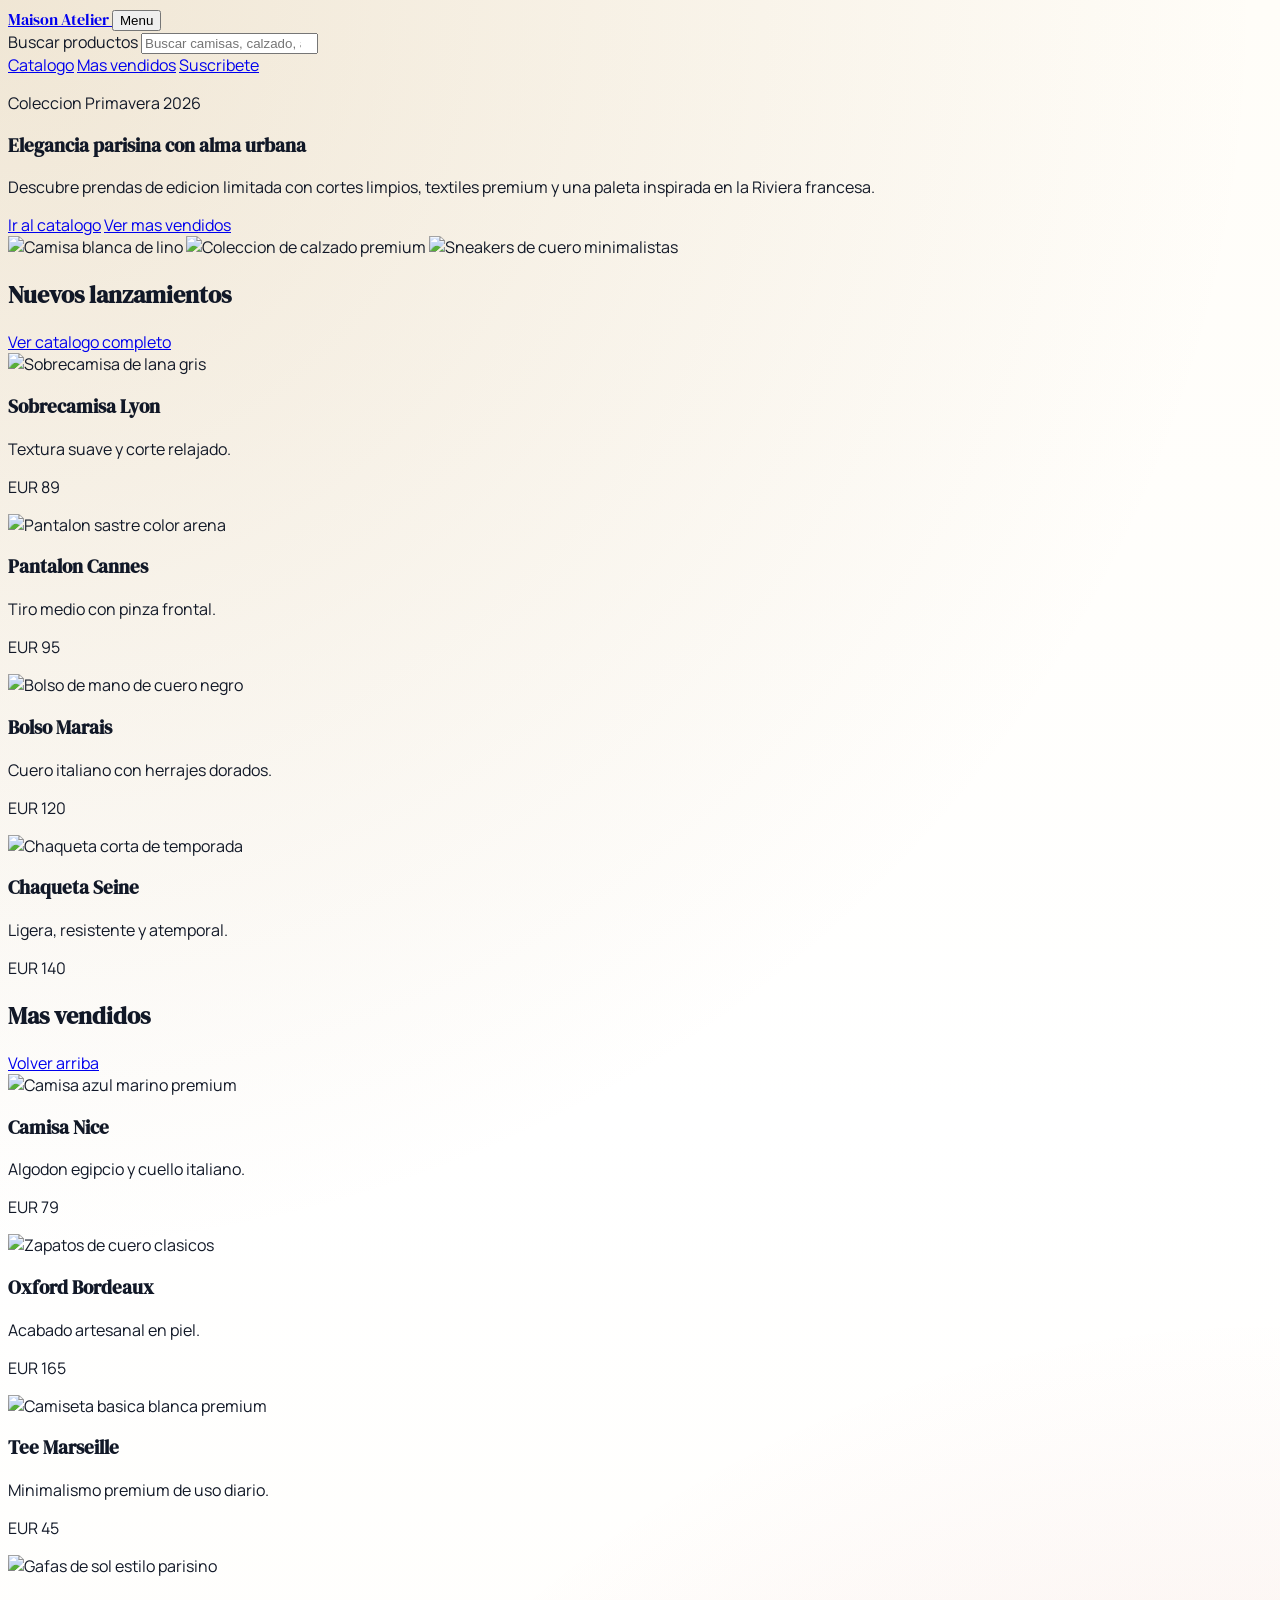
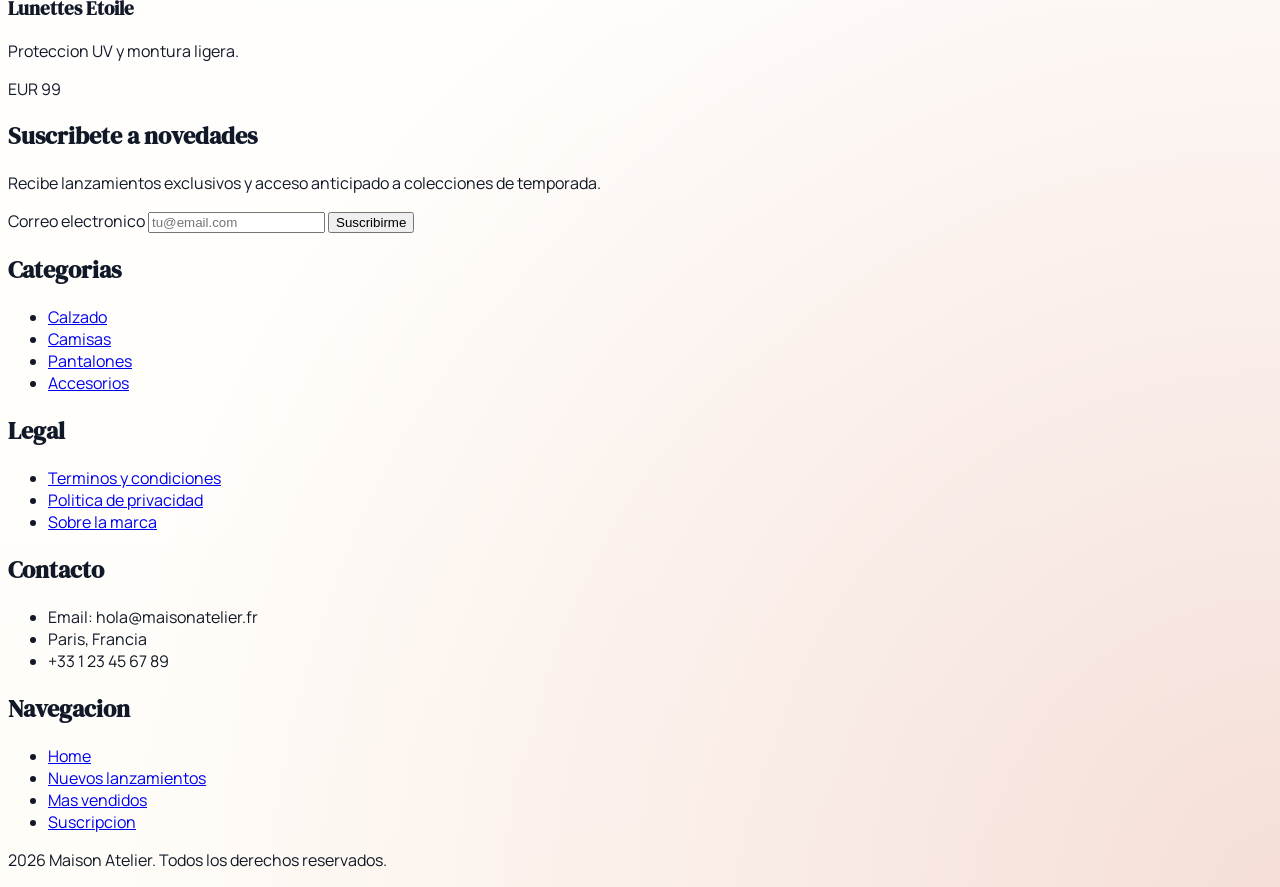
==== commit 05e68a75: "Merge branch 'develop' into feature/catalogo" ====
--- a/index.html
+++ b/index.html
@@ -61,7 +61,7 @@
             "url": "https://maison-atelier.example.com",
             "potentialAction": {
               "@type": "SearchAction",
-              "target": "https://maison-atelier.example.com/index.html?q={search_term_string}",
+              "target": "https://maison-atelier.example.com/catalogo.html?q={search_term_string}",
               "query-input": "required name=search_term_string"
             }
           }
@@ -81,7 +81,7 @@
           </button>
         </div>
         <div class="grid gap-3 lg:grid-cols-[1fr_auto] lg:items-center">
-          <form role="search" action="index.html" method="get" class="relative" aria-label="Busqueda de productos">
+          <form role="search" action="catalogo.html" method="get" class="relative" aria-label="Busqueda de productos">
             <label for="search" class="sr-only">Buscar productos</label>
             <input
               id="search"
@@ -92,7 +92,7 @@
             />
           </form>
           <nav aria-label="Cuenta y navegacion principal" class="hidden items-center gap-2 lg:flex" itemscope itemtype="https://schema.org/SiteNavigationElement">
-            <a href="#new-releases-title" class="rounded-full px-4 py-2 text-sm font-medium text-slate-700 transition hover:bg-amber-50">Novedades</a>
+            <a href="catalogo.html" class="rounded-full px-4 py-2 text-sm font-medium text-slate-700 transition hover:bg-amber-50">Catalogo</a>
             <a href="#best-sellers-title" class="rounded-full px-4 py-2 text-sm font-medium text-slate-700 transition hover:bg-amber-50">Mas vendidos</a>
             <a href="#newsletter" class="rounded-full bg-slate-900 px-4 py-2 text-sm font-semibold text-white transition hover:bg-slate-700">Suscribete</a>
           </nav>
@@ -111,7 +111,7 @@
                 Descubre prendas de edicion limitada con cortes limpios, textiles premium y una paleta inspirada en la Riviera francesa.
               </p>
               <div class="flex flex-wrap items-center gap-3">
-                <a href="#new-releases-title" class="rounded-full bg-[var(--brand-red)] px-6 py-3 text-sm font-semibold text-white transition hover:bg-orange-700">Explorar novedades</a>
+                <a href="catalogo.html" class="rounded-full bg-[var(--brand-red)] px-6 py-3 text-sm font-semibold text-white transition hover:bg-orange-700">Ir al catalogo</a>
                 <a href="#best-sellers-title" class="rounded-full border border-slate-900 px-6 py-3 text-sm font-semibold text-slate-900 transition hover:bg-slate-900 hover:text-white">Ver mas vendidos</a>
               </div>
             </div>
@@ -142,7 +142,7 @@
       <section class="mx-auto mt-12 w-full max-w-7xl px-4 sm:px-6 lg:px-8" aria-labelledby="new-releases-title">
         <div class="mb-5 flex items-center justify-between gap-4">
           <h2 id="new-releases-title" class="text-3xl text-slate-900">Nuevos lanzamientos</h2>
-          <a href="#best-sellers-title" class="text-sm font-semibold text-amber-800 underline decoration-amber-700/60 underline-offset-4">Ir a mas vendidos</a>
+          <a href="catalogo.html" class="text-sm font-semibold text-amber-800 underline decoration-amber-700/60 underline-offset-4">Ver catalogo completo</a>
         </div>
         <div class="grid gap-4 sm:grid-cols-2 lg:grid-cols-4" itemscope itemtype="https://schema.org/ItemList">
           <article class="rounded-2xl border border-slate-200 bg-white p-4 shadow-sm" itemprop="itemListElement" itemscope itemtype="https://schema.org/Product">
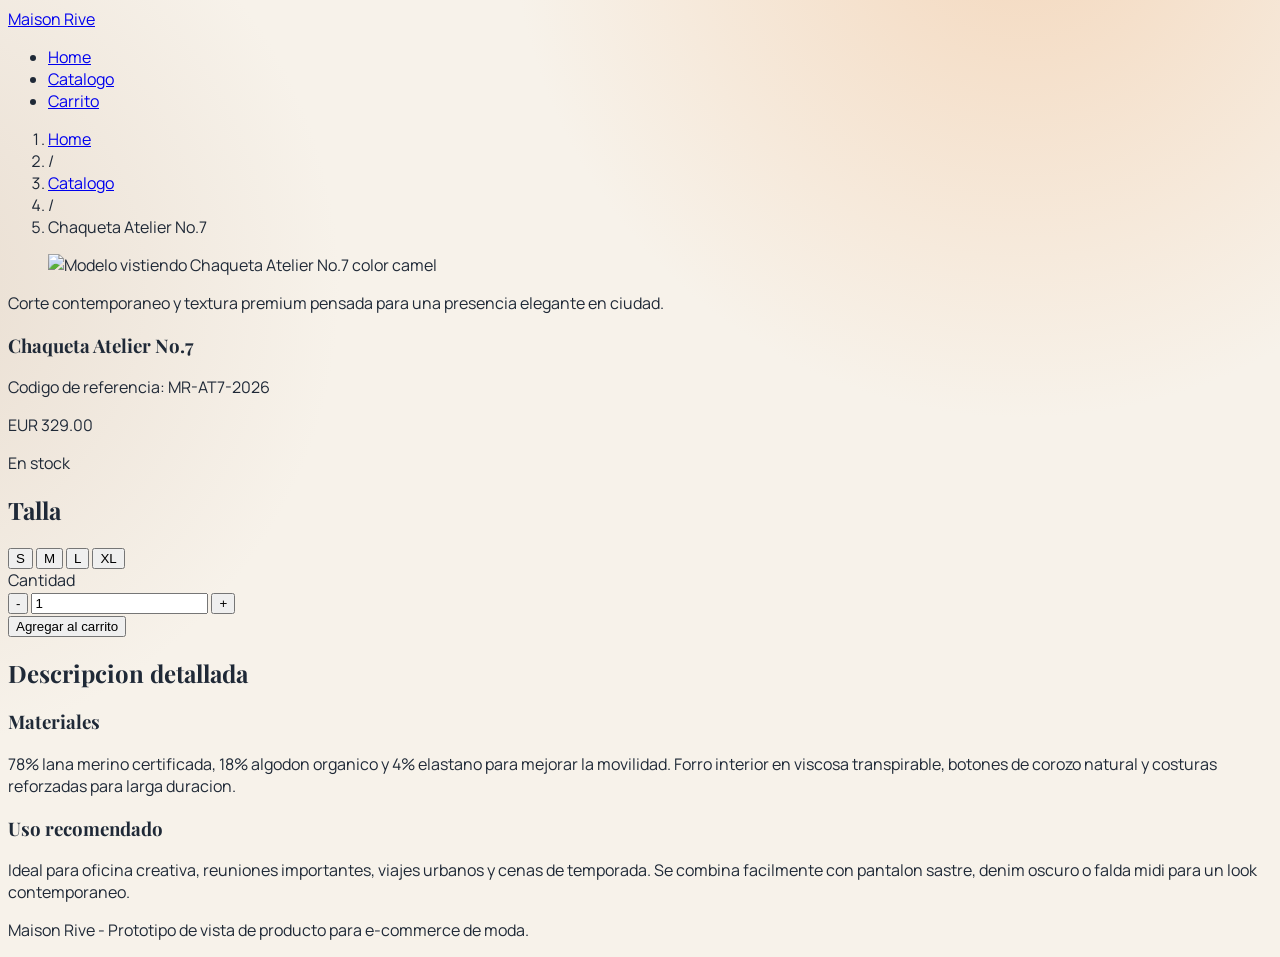
==== commit 8809c7d0: "Merge pull request #7 from 4GeeksAcademy/fix/standardize Fix/standardize" ====
--- a/index.html
+++ b/index.html
@@ -3,259 +3,239 @@
   <head>
     <meta charset="UTF-8" />
     <meta name="viewport" content="width=device-width, initial-scale=1.0" />
-    <title>Maison Atelier | Moda Francesa Contemporanea</title>
+    <title>Maison Rive | Chaqueta Atelier No.7</title>
     <meta
       name="description"
-      content="Descubre Maison Atelier: moda francesa contemporanea con nuevos lanzamientos, mas vendidos y colecciones de temporada para mujer y hombre."
-    />
-    <meta name="robots" content="index, follow" />
-    <link rel="canonical" href="/index.html" />
+      content="Vista de producto para la tienda online de Maison Rive: chaqueta premium, materiales, tallas, selector de cantidad y accion de agregar al carrito."
+    />
+    <meta
+      name="keywords"
+      content="moda francesa, chaqueta premium, tienda online ropa, vista de producto, e-commerce"
+    />
+    <meta name="robots" content="index,follow" />
+    <link rel="canonical" href="https://maisonrive.com/producto/chaqueta-atelier-no-7" />
+
+    <meta property="og:title" content="Maison Rive | Chaqueta Atelier No.7" />
+    <meta
+      property="og:description"
+      content="Diseno elegante de inspiracion parisina con lana merino y acabados artesanales."
+    />
+    <meta property="og:type" content="product" />
+    <meta property="og:locale" content="es_ES" />
+
     <link rel="preconnect" href="https://fonts.googleapis.com" />
     <link rel="preconnect" href="https://fonts.gstatic.com" crossorigin />
     <link
-      href="https://fonts.googleapis.com/css2?family=DM+Serif+Display:ital@0;1&family=Manrope:wght@400;500;600;700;800&display=swap"
+      href="https://fonts.googleapis.com/css2?family=Manrope:wght@400;500;700&family=Playfair+Display:wght@600;700&display=swap"
       rel="stylesheet"
     />
     <script src="https://cdn.jsdelivr.net/npm/@tailwindcss/browser@4"></script>
+
     <style>
       :root {
-        --brand-ink: #111827;
-        --brand-sand: #f5efe5;
-        --brand-red: #c2412d;
-        --brand-gold: #b48b46;
+        --bg-ivory: #f7f2ea;
+        --ink: #1f2937;
+        --ink-soft: #4b5563;
+        --accent: #a63b2f;
+        --accent-dark: #7f2d24;
       }
 
       body {
         font-family: "Manrope", sans-serif;
-        color: var(--brand-ink);
+        color: var(--ink);
         background:
-          radial-gradient(circle at 0% 0%, rgba(180, 139, 70, 0.2), transparent 45%),
-          radial-gradient(circle at 100% 100%, rgba(194, 65, 45, 0.16), transparent 42%),
-          linear-gradient(180deg, #fffdf8 0%, #fff 45%, #fffdf8 100%);
+          radial-gradient(circle at 80% -10%, #f4d8bd 0%, transparent 35%),
+          radial-gradient(circle at -10% 30%, #e8dccf 0%, transparent 30%),
+          var(--bg-ivory);
       }
 
       h1,
       h2,
-      h3,
-      .font-display {
-        font-family: "DM Serif Display", serif;
+      h3 {
+        font-family: "Playfair Display", serif;
       }
     </style>
+
     <script type="application/ld+json">
       {
         "@context": "https://schema.org",
-        "@graph": [
-          {
-            "@type": "Organization",
-            "name": "Maison Atelier",
-            "url": "https://maison-atelier.example.com",
-            "logo": "https://maison-atelier.example.com/assets/logo.svg",
-            "sameAs": [
-              "https://www.instagram.com/maisonatelier",
-              "https://www.facebook.com/maisonatelier"
-            ]
-          },
-          {
-            "@type": "WebSite",
-            "name": "Maison Atelier",
-            "url": "https://maison-atelier.example.com",
-            "potentialAction": {
-              "@type": "SearchAction",
-              "target": "https://maison-atelier.example.com/catalogo.html?q={search_term_string}",
-              "query-input": "required name=search_term_string"
-            }
-          }
-        ]
+        "@type": "Product",
+        "name": "Chaqueta Atelier No.7",
+        "image": "https://images.unsplash.com/photo-1548624313-0396c75b8c38?auto=format&fit=crop&w=1200&q=80",
+        "description": "Chaqueta premium de silueta relajada y acabados artesanales inspirada en el estilo parisino contemporaneo.",
+        "sku": "MR-AT7-2026",
+        "brand": {
+          "@type": "Brand",
+          "name": "Maison Rive"
+        },
+        "offers": {
+          "@type": "Offer",
+          "url": "https://maisonrive.com/producto/chaqueta-atelier-no-7",
+          "priceCurrency": "EUR",
+          "price": "329.00",
+          "availability": "https://schema.org/InStock"
+        }
       }
     </script>
   </head>
+
   <body>
-    <header class="sticky top-0 z-50 border-b border-amber-100 bg-white/90 backdrop-blur" itemscope itemtype="https://schema.org/WPHeader">
-      <div class="mx-auto flex w-full max-w-7xl flex-col gap-4 px-4 py-4 sm:px-6 lg:px-8">
-        <div class="flex items-center justify-between gap-3">
-          <a href="index.html" class="font-display text-2xl tracking-wide text-slate-900" aria-label="Ir al inicio">
-            Maison Atelier
-          </a>
-          <button class="rounded-full border border-slate-300 px-4 py-2 text-sm font-semibold text-slate-700 lg:hidden" aria-label="Abrir menu">
-            Menu
-          </button>
-        </div>
-        <div class="grid gap-3 lg:grid-cols-[1fr_auto] lg:items-center">
-          <form role="search" action="catalogo.html" method="get" class="relative" aria-label="Busqueda de productos">
-            <label for="search" class="sr-only">Buscar productos</label>
-            <input
-              id="search"
-              name="q"
-              type="search"
-              placeholder="Buscar camisas, calzado, accesorios..."
-              class="w-full rounded-full border border-slate-300 bg-white px-5 py-3 text-sm shadow-sm outline-none transition focus:border-amber-700 focus:ring-2 focus:ring-amber-200"
-            />
-          </form>
-          <nav aria-label="Cuenta y navegacion principal" class="hidden items-center gap-2 lg:flex" itemscope itemtype="https://schema.org/SiteNavigationElement">
-            <a href="catalogo.html" class="rounded-full px-4 py-2 text-sm font-medium text-slate-700 transition hover:bg-amber-50">Catalogo</a>
-            <a href="#best-sellers-title" class="rounded-full px-4 py-2 text-sm font-medium text-slate-700 transition hover:bg-amber-50">Mas vendidos</a>
-            <a href="#newsletter" class="rounded-full bg-slate-900 px-4 py-2 text-sm font-semibold text-white transition hover:bg-slate-700">Suscribete</a>
-          </nav>
-        </div>
+    <header class="border-b border-stone-300/70 bg-white/70 backdrop-blur-md">
+      <div class="mx-auto flex max-w-6xl items-center justify-between px-5 py-4">
+        <a href="#" class="text-xl font-bold tracking-wide">Maison Rive</a>
+        <nav aria-label="Navegacion principal">
+          <ul class="flex items-center gap-6 text-sm font-medium">
+            <li><a href="#" class="hover:text-[var(--accent)]">Home</a></li>
+            <li><a href="#" class="hover:text-[var(--accent)]">Catalogo</a></li>
+            <li><a href="#" class="hover:text-[var(--accent)]">Carrito</a></li>
+          </ul>
+        </nav>
       </div>
     </header>
 
-    <main>
-      <section class="mx-auto mt-8 w-full max-w-7xl px-4 sm:px-6 lg:px-8" aria-labelledby="hero-title">
-        <article class="overflow-hidden rounded-3xl border border-amber-100 bg-[var(--brand-sand)] shadow-lg">
-          <div class="grid gap-8 p-8 md:grid-cols-2 md:p-12">
-            <div class="space-y-5">
-              <p class="inline-flex rounded-full bg-white px-3 py-1 text-xs font-bold uppercase tracking-[0.2em] text-amber-800">Coleccion Primavera 2026</p>
-              <h1 id="hero-title" class="text-4xl leading-tight text-slate-900 sm:text-5xl">Elegancia parisina con alma urbana</h1>
-              <p class="max-w-prose text-slate-700">
-                Descubre prendas de edicion limitada con cortes limpios, textiles premium y una paleta inspirada en la Riviera francesa.
+    <main class="mx-auto max-w-6xl px-5 py-8 md:py-12" itemscope itemtype="https://schema.org/Product">
+      <nav aria-label="Migas de pan" class="mb-6 text-sm text-stone-600">
+        <ol class="flex flex-wrap gap-2">
+          <li><a href="#" class="hover:underline">Home</a></li>
+          <li aria-hidden="true">/</li>
+          <li><a href="#" class="hover:underline">Catalogo</a></li>
+          <li aria-hidden="true">/</li>
+          <li class="font-semibold text-stone-800">Chaqueta Atelier No.7</li>
+        </ol>
+      </nav>
+
+      <article class="rounded-2xl border border-stone-200 bg-white/80 p-4 shadow-lg md:p-8">
+        <div class="grid grid-cols-1 gap-8 lg:grid-cols-2 lg:gap-10">
+          <section aria-label="Imagen del producto" class="space-y-4">
+            <figure class="overflow-hidden rounded-xl border border-stone-200">
+              <img
+                src="https://images.unsplash.com/photo-1548624313-0396c75b8c38?auto=format&fit=crop&w=1200&q=80"
+                alt="Modelo vistiendo Chaqueta Atelier No.7 color camel"
+                class="h-full w-full object-cover"
+                itemprop="image"
+                loading="eager"
+              />
+            </figure>
+            <p class="text-sm text-stone-600">
+              Corte contemporaneo y textura premium pensada para una presencia elegante en ciudad.
+            </p>
+          </section>
+
+          <section aria-label="Informacion del producto" class="flex flex-col gap-5">
+            <h1 class="text-3xl font-semibold leading-tight md:text-4xl" itemprop="name">Chaqueta Atelier No.7</h1>
+
+            <p class="text-sm uppercase tracking-[0.16em] text-stone-500">
+              Codigo de referencia:
+              <span class="font-semibold text-stone-800" itemprop="sku">MR-AT7-2026</span>
+            </p>
+
+            <div class="flex items-center gap-3" itemprop="offers" itemscope itemtype="https://schema.org/Offer">
+              <p class="text-3xl font-bold text-[var(--accent)]">
+                <span itemprop="priceCurrency" content="EUR">EUR</span>
+                <span itemprop="price" content="329.00">329.00</span>
               </p>
-              <div class="flex flex-wrap items-center gap-3">
-                <a href="catalogo.html" class="rounded-full bg-[var(--brand-red)] px-6 py-3 text-sm font-semibold text-white transition hover:bg-orange-700">Ir al catalogo</a>
-                <a href="#best-sellers-title" class="rounded-full border border-slate-900 px-6 py-3 text-sm font-semibold text-slate-900 transition hover:bg-slate-900 hover:text-white">Ver mas vendidos</a>
+              <link itemprop="availability" href="https://schema.org/InStock" />
+              <span class="rounded-full bg-emerald-100 px-3 py-1 text-xs font-semibold text-emerald-700">En stock</span>
+            </div>
+
+            <div>
+              <h2 class="mb-2 text-sm font-semibold uppercase tracking-[0.14em] text-stone-600">Talla</h2>
+              <div class="flex flex-wrap gap-2" role="radiogroup" aria-label="Selector de talla">
+                <button type="button" class="rounded-md border border-stone-300 px-4 py-2 text-sm font-medium hover:border-stone-500">S</button>
+                <button type="button" class="rounded-md border border-[var(--accent)] bg-[var(--accent)] px-4 py-2 text-sm font-medium text-white">M</button>
+                <button type="button" class="rounded-md border border-stone-300 px-4 py-2 text-sm font-medium hover:border-stone-500">L</button>
+                <button type="button" class="rounded-md border border-stone-300 px-4 py-2 text-sm font-medium hover:border-stone-500">XL</button>
               </div>
             </div>
-            <div class="grid grid-cols-2 gap-4" aria-label="Productos destacados">
-              <img
-                src="https://images.unsplash.com/photo-1521572163474-6864f9cf17ab?auto=format&fit=crop&w=800&q=80"
-                alt="Camisa blanca de lino"
-                class="h-full min-h-48 rounded-2xl object-cover"
-                loading="lazy"
-              />
-              <img
-                src="https://images.unsplash.com/photo-1445205170230-053b83016050?auto=format&fit=crop&w=800&q=80"
-                alt="Coleccion de calzado premium"
-                class="h-full min-h-48 rounded-2xl object-cover"
-                loading="lazy"
-              />
-              <img
-                src="https://images.unsplash.com/photo-1542291026-7eec264c27ff?auto=format&fit=crop&w=800&q=80"
-                alt="Sneakers de cuero minimalistas"
-                class="col-span-2 h-48 rounded-2xl object-cover"
-                loading="lazy"
-              />
+
+            <div class="flex flex-wrap items-end gap-4">
+              <div>
+                <label for="qty" class="mb-2 block text-sm font-semibold uppercase tracking-[0.14em] text-stone-600">Cantidad</label>
+                <div class="inline-flex items-center rounded-lg border border-stone-300 bg-white">
+                  <button id="minusBtn" type="button" class="px-3 py-2 text-xl leading-none text-stone-700 hover:bg-stone-100" aria-label="Disminuir cantidad">-</button>
+                  <input
+                    id="qty"
+                    name="qty"
+                    type="number"
+                    min="1"
+                    value="1"
+                    class="w-16 border-x border-stone-300 px-2 py-2 text-center font-semibold outline-none"
+                    aria-label="Cantidad del producto"
+                  />
+                  <button id="plusBtn" type="button" class="px-3 py-2 text-xl leading-none text-stone-700 hover:bg-stone-100" aria-label="Aumentar cantidad">+</button>
+                </div>
+              </div>
+
+              <button
+                id="addToCart"
+                type="button"
+                class="rounded-lg bg-[var(--accent)] px-6 py-3 text-sm font-bold uppercase tracking-[0.12em] text-white transition hover:bg-[var(--accent-dark)]"
+              >
+                Agregar al carrito
+              </button>
+            </div>
+
+            <p id="cartFeedback" class="min-h-6 text-sm font-medium text-emerald-700" aria-live="polite"></p>
+          </section>
+        </div>
+
+        <section class="mt-10 border-t border-stone-200 pt-8" aria-labelledby="detalle-producto">
+          <h2 id="detalle-producto" class="mb-5 text-2xl font-semibold">Descripcion detallada</h2>
+          <div class="grid grid-cols-1 gap-8 md:grid-cols-2">
+            <div>
+              <h3 class="mb-2 text-lg font-semibold">Materiales</h3>
+              <p class="leading-relaxed text-stone-700" itemprop="description">
+                78% lana merino certificada, 18% algodon organico y 4% elastano para mejorar la movilidad.
+                Forro interior en viscosa transpirable, botones de corozo natural y costuras reforzadas para larga duracion.
+              </p>
+            </div>
+
+            <div>
+              <h3 class="mb-2 text-lg font-semibold">Uso recomendado</h3>
+              <p class="leading-relaxed text-stone-700">
+                Ideal para oficina creativa, reuniones importantes, viajes urbanos y cenas de temporada.
+                Se combina facilmente con pantalon sastre, denim oscuro o falda midi para un look contemporaneo.
+              </p>
             </div>
           </div>
-        </article>
-      </section>
-
-      <section class="mx-auto mt-12 w-full max-w-7xl px-4 sm:px-6 lg:px-8" aria-labelledby="new-releases-title">
-        <div class="mb-5 flex items-center justify-between gap-4">
-          <h2 id="new-releases-title" class="text-3xl text-slate-900">Nuevos lanzamientos</h2>
-          <a href="catalogo.html" class="text-sm font-semibold text-amber-800 underline decoration-amber-700/60 underline-offset-4">Ver catalogo completo</a>
-        </div>
-        <div class="grid gap-4 sm:grid-cols-2 lg:grid-cols-4" itemscope itemtype="https://schema.org/ItemList">
-          <article class="rounded-2xl border border-slate-200 bg-white p-4 shadow-sm" itemprop="itemListElement" itemscope itemtype="https://schema.org/Product">
-            <img src="https://images.unsplash.com/photo-1620799140408-edc6dcb6d633?auto=format&fit=crop&w=700&q=80" alt="Sobrecamisa de lana gris" class="mb-3 h-52 w-full rounded-xl object-cover" loading="lazy" itemprop="image" />
-            <h3 class="text-lg font-semibold" itemprop="name">Sobrecamisa Lyon</h3>
-            <p class="mt-1 text-sm text-slate-600">Textura suave y corte relajado.</p>
-            <p class="mt-3 font-bold text-slate-900" itemprop="offers" itemscope itemtype="https://schema.org/Offer"><span itemprop="priceCurrency" content="EUR">EUR </span><span itemprop="price" content="89">89</span></p>
-          </article>
-          <article class="rounded-2xl border border-slate-200 bg-white p-4 shadow-sm" itemprop="itemListElement" itemscope itemtype="https://schema.org/Product">
-            <img src="https://images.unsplash.com/photo-1544441893-675973e31985?auto=format&fit=crop&w=700&q=80" alt="Pantalon sastre color arena" class="mb-3 h-52 w-full rounded-xl object-cover" loading="lazy" itemprop="image" />
-            <h3 class="text-lg font-semibold" itemprop="name">Pantalon Cannes</h3>
-            <p class="mt-1 text-sm text-slate-600">Tiro medio con pinza frontal.</p>
-            <p class="mt-3 font-bold text-slate-900" itemprop="offers" itemscope itemtype="https://schema.org/Offer"><span itemprop="priceCurrency" content="EUR">EUR </span><span itemprop="price" content="95">95</span></p>
-          </article>
-          <article class="rounded-2xl border border-slate-200 bg-white p-4 shadow-sm" itemprop="itemListElement" itemscope itemtype="https://schema.org/Product">
-            <img src="https://images.unsplash.com/photo-1521223890158-f9f7c3d5d504?auto=format&fit=crop&w=700&q=80" alt="Bolso de mano de cuero negro" class="mb-3 h-52 w-full rounded-xl object-cover" loading="lazy" itemprop="image" />
-            <h3 class="text-lg font-semibold" itemprop="name">Bolso Marais</h3>
-            <p class="mt-1 text-sm text-slate-600">Cuero italiano con herrajes dorados.</p>
-            <p class="mt-3 font-bold text-slate-900" itemprop="offers" itemscope itemtype="https://schema.org/Offer"><span itemprop="priceCurrency" content="EUR">EUR </span><span itemprop="price" content="120">120</span></p>
-          </article>
-          <article class="rounded-2xl border border-slate-200 bg-white p-4 shadow-sm" itemprop="itemListElement" itemscope itemtype="https://schema.org/Product">
-            <img src="https://images.unsplash.com/photo-1492707892479-7bc8d5a4ee93?auto=format&fit=crop&w=700&q=80" alt="Chaqueta corta de temporada" class="mb-3 h-52 w-full rounded-xl object-cover" loading="lazy" itemprop="image" />
-            <h3 class="text-lg font-semibold" itemprop="name">Chaqueta Seine</h3>
-            <p class="mt-1 text-sm text-slate-600">Ligera, resistente y atemporal.</p>
-            <p class="mt-3 font-bold text-slate-900" itemprop="offers" itemscope itemtype="https://schema.org/Offer"><span itemprop="priceCurrency" content="EUR">EUR </span><span itemprop="price" content="140">140</span></p>
-          </article>
-        </div>
-      </section>
-
-      <section class="mx-auto my-12 w-full max-w-7xl px-4 sm:px-6 lg:px-8" aria-labelledby="best-sellers-title">
-        <div class="mb-5 flex items-center justify-between gap-4">
-          <h2 id="best-sellers-title" class="text-3xl text-slate-900">Mas vendidos</h2>
-          <a href="#hero-title" class="text-sm font-semibold text-amber-800 underline decoration-amber-700/60 underline-offset-4">Volver arriba</a>
-        </div>
-        <div class="grid gap-4 sm:grid-cols-2 lg:grid-cols-4" itemscope itemtype="https://schema.org/ItemList">
-          <article class="rounded-2xl border border-slate-200 bg-white p-4 shadow-sm">
-            <img src="https://images.unsplash.com/photo-1617137968427-85924c800a22?auto=format&fit=crop&w=700&q=80" alt="Camisa azul marino premium" class="mb-3 h-52 w-full rounded-xl object-cover" loading="lazy" />
-            <h3 class="text-lg font-semibold">Camisa Nice</h3>
-            <p class="mt-1 text-sm text-slate-600">Algodon egipcio y cuello italiano.</p>
-            <p class="mt-3 font-bold text-slate-900">EUR 79</p>
-          </article>
-          <article class="rounded-2xl border border-slate-200 bg-white p-4 shadow-sm">
-            <img src="https://images.unsplash.com/photo-1484515991647-c5760fcecfc7?auto=format&fit=crop&w=700&q=80" alt="Zapatos de cuero clasicos" class="mb-3 h-52 w-full rounded-xl object-cover" loading="lazy" />
-            <h3 class="text-lg font-semibold">Oxford Bordeaux</h3>
-            <p class="mt-1 text-sm text-slate-600">Acabado artesanal en piel.</p>
-            <p class="mt-3 font-bold text-slate-900">EUR 165</p>
-          </article>
-          <article class="rounded-2xl border border-slate-200 bg-white p-4 shadow-sm">
-            <img src="https://images.unsplash.com/photo-1489987707025-afc232f7ea0f?auto=format&fit=crop&w=700&q=80" alt="Camiseta basica blanca premium" class="mb-3 h-52 w-full rounded-xl object-cover" loading="lazy" />
-            <h3 class="text-lg font-semibold">Tee Marseille</h3>
-            <p class="mt-1 text-sm text-slate-600">Minimalismo premium de uso diario.</p>
-            <p class="mt-3 font-bold text-slate-900">EUR 45</p>
-          </article>
-          <article class="rounded-2xl border border-slate-200 bg-white p-4 shadow-sm">
-            <img src="https://images.unsplash.com/photo-1519741497674-611481863552?auto=format&fit=crop&w=700&q=80" alt="Gafas de sol estilo parisino" class="mb-3 h-52 w-full rounded-xl object-cover" loading="lazy" />
-            <h3 class="text-lg font-semibold">Lunettes Etoile</h3>
-            <p class="mt-1 text-sm text-slate-600">Proteccion UV y montura ligera.</p>
-            <p class="mt-3 font-bold text-slate-900">EUR 99</p>
-          </article>
-        </div>
-      </section>
-
-      <section id="newsletter" class="mx-auto mb-12 w-full max-w-7xl rounded-3xl border border-amber-100 bg-white/90 px-6 py-10 shadow-sm sm:px-8" aria-labelledby="newsletter-title">
-        <h2 id="newsletter-title" class="text-3xl text-slate-900">Suscribete a novedades</h2>
-        <p class="mt-2 max-w-prose text-slate-700">Recibe lanzamientos exclusivos y acceso anticipado a colecciones de temporada.</p>
-        <form class="mt-5 flex flex-col gap-3 sm:flex-row" action="index.html" method="get" aria-label="Formulario de suscripcion">
-          <label for="newsletter-email" class="sr-only">Correo electronico</label>
-          <input id="newsletter-email" name="email" type="email" placeholder="tu@email.com" class="w-full rounded-full border border-slate-300 px-5 py-3 text-sm outline-none transition focus:border-amber-700 focus:ring-2 focus:ring-amber-200" />
-          <button type="submit" class="rounded-full bg-slate-900 px-6 py-3 text-sm font-semibold text-white transition hover:bg-slate-700">Suscribirme</button>
-        </form>
-      </section>
+        </section>
+      </article>
     </main>
 
-    <footer class="border-t border-slate-200 bg-white" itemscope itemtype="https://schema.org/WPFooter">
-      <div class="mx-auto grid w-full max-w-7xl gap-8 px-4 py-10 sm:grid-cols-2 lg:grid-cols-4 sm:px-6 lg:px-8">
-        <section>
-          <h2 class="mb-3 text-sm font-bold uppercase tracking-[0.18em] text-slate-500">Categorias</h2>
-          <ul class="space-y-2 text-sm text-slate-700">
-            <li><a href="#new-releases-title" class="hover:text-[var(--brand-red)]">Calzado</a></li>
-            <li><a href="#new-releases-title" class="hover:text-[var(--brand-red)]">Camisas</a></li>
-            <li><a href="#new-releases-title" class="hover:text-[var(--brand-red)]">Pantalones</a></li>
-            <li><a href="#new-releases-title" class="hover:text-[var(--brand-red)]">Accesorios</a></li>
-          </ul>
-        </section>
-        <section>
-          <h2 class="mb-3 text-sm font-bold uppercase tracking-[0.18em] text-slate-500">Legal</h2>
-          <ul class="space-y-2 text-sm text-slate-700">
-            <li><a href="#" class="hover:text-[var(--brand-red)]">Terminos y condiciones</a></li>
-            <li><a href="#" class="hover:text-[var(--brand-red)]">Politica de privacidad</a></li>
-            <li><a href="#" class="hover:text-[var(--brand-red)]">Sobre la marca</a></li>
-          </ul>
-        </section>
-        <section>
-          <h2 class="mb-3 text-sm font-bold uppercase tracking-[0.18em] text-slate-500">Contacto</h2>
-          <ul class="space-y-2 text-sm text-slate-700">
-            <li>Email: hola@maisonatelier.fr</li>
-            <li>Paris, Francia</li>
-            <li>+33 1 23 45 67 89</li>
-          </ul>
-        </section>
-        <section>
-          <h2 class="mb-3 text-sm font-bold uppercase tracking-[0.18em] text-slate-500">Navegacion</h2>
-          <ul class="space-y-2 text-sm text-slate-700">
-            <li><a href="index.html" class="hover:text-[var(--brand-red)]">Home</a></li>
-            <li><a href="#new-releases-title" class="hover:text-[var(--brand-red)]">Nuevos lanzamientos</a></li>
-            <li><a href="#best-sellers-title" class="hover:text-[var(--brand-red)]">Mas vendidos</a></li>
-            <li><a href="#newsletter" class="hover:text-[var(--brand-red)]">Suscripcion</a></li>
-          </ul>
-        </section>
-      </div>
-      <div class="border-t border-slate-200 py-4 text-center text-xs text-slate-500">
-        <p>2026 Maison Atelier. Todos los derechos reservados.</p>
+    <footer class="mt-10 border-t border-stone-300/70 bg-white/70">
+      <div class="mx-auto max-w-6xl px-5 py-6 text-sm text-stone-600">
+        <p>Maison Rive - Prototipo de vista de producto para e-commerce de moda.</p>
       </div>
     </footer>
+
+    <script>
+      const qtyInput = document.getElementById("qty");
+      const minusBtn = document.getElementById("minusBtn");
+      const plusBtn = document.getElementById("plusBtn");
+      const addToCartBtn = document.getElementById("addToCart");
+      const cartFeedback = document.getElementById("cartFeedback");
+
+      function getQty() {
+        const value = Number.parseInt(qtyInput.value, 10);
+        return Number.isNaN(value) || value < 1 ? 1 : value;
+      }
+
+      minusBtn.addEventListener("click", () => {
+        qtyInput.value = String(Math.max(1, getQty() - 1));
+      });
+
+      plusBtn.addEventListener("click", () => {
+        qtyInput.value = String(getQty() + 1);
+      });
+
+      qtyInput.addEventListener("change", () => {
+        qtyInput.value = String(getQty());
+      });
+
+      addToCartBtn.addEventListener("click", () => {
+        const qty = getQty();
+        cartFeedback.textContent = `Agregaste ${qty} unidad(es) de Chaqueta Atelier No.7 al carrito.`;
+      });
+    </script>
   </body>
 </html>
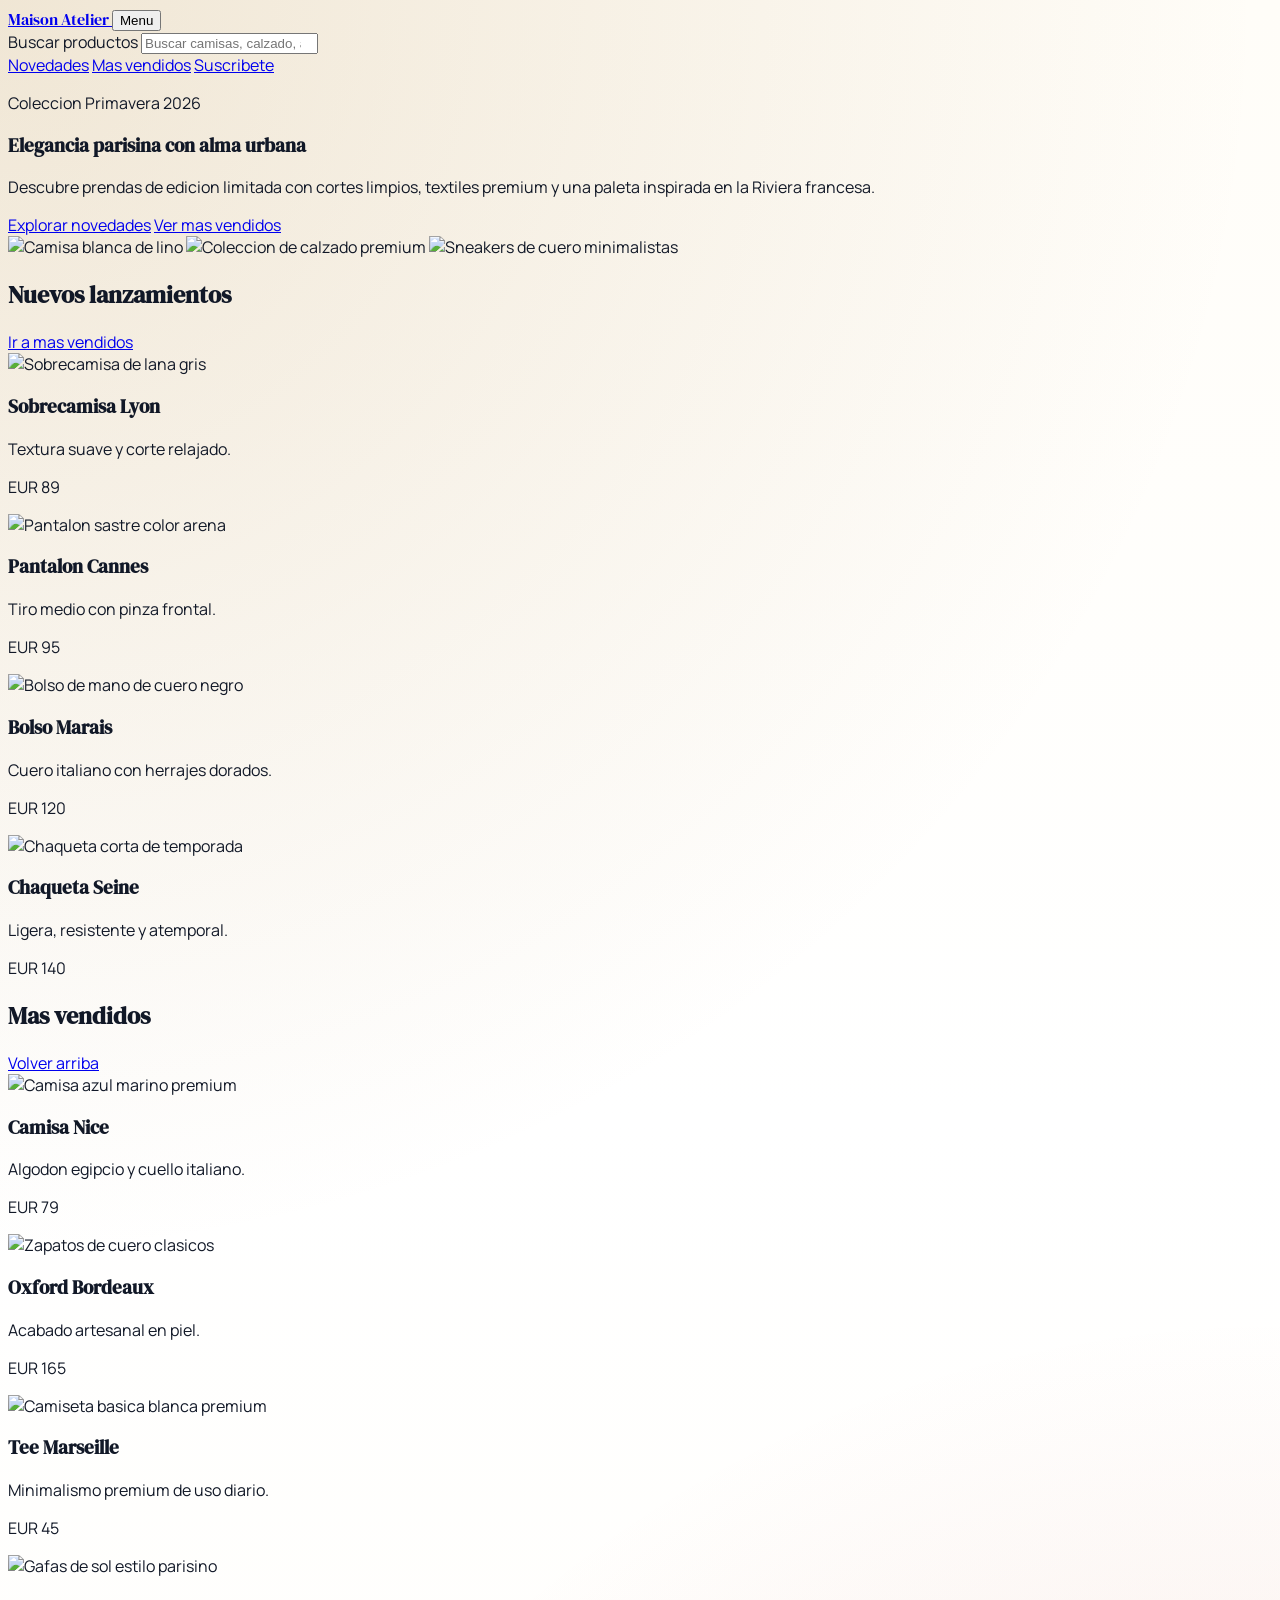
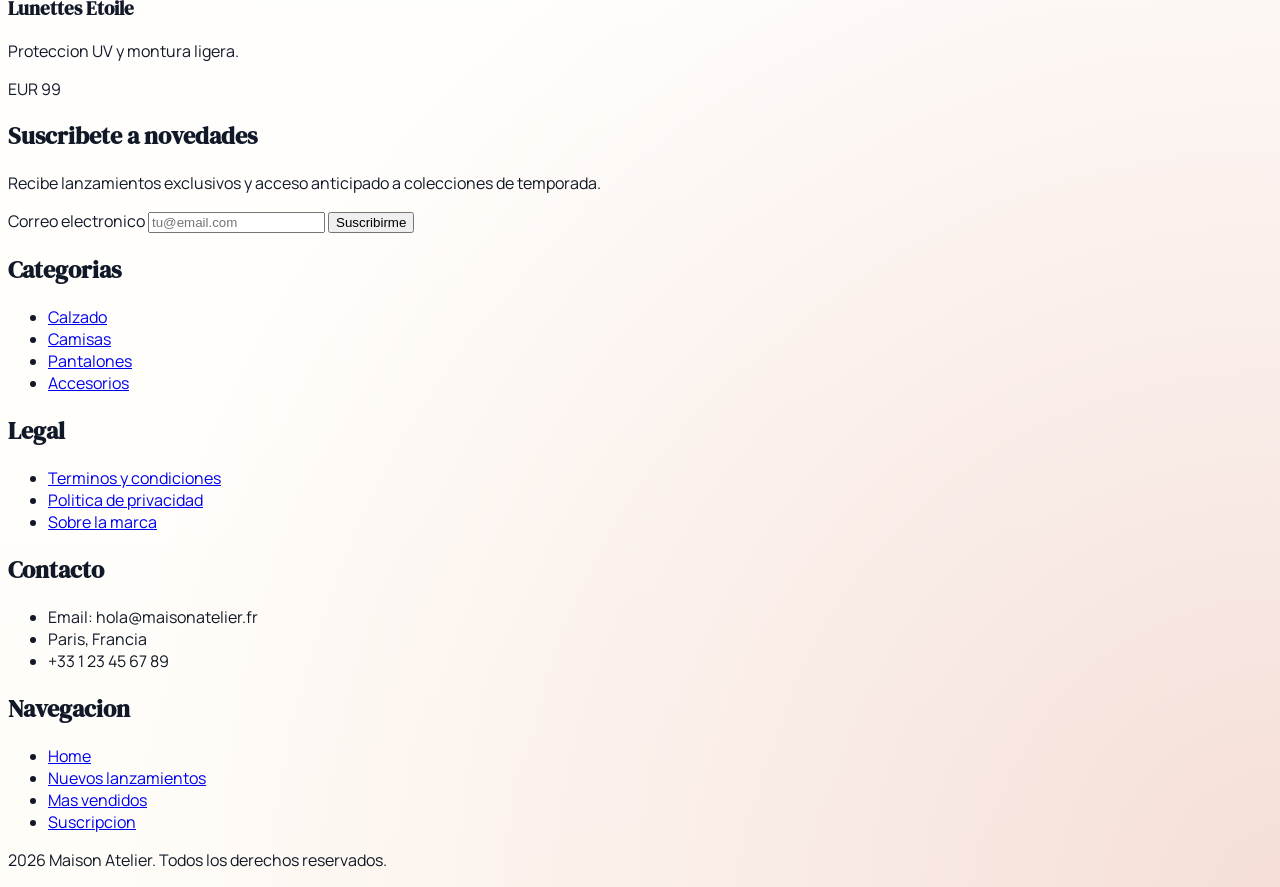
==== commit b7ac01ff: "Fix: index arreglado" ====
--- a/index.html
+++ b/index.html
@@ -3,239 +3,259 @@
   <head>
     <meta charset="UTF-8" />
     <meta name="viewport" content="width=device-width, initial-scale=1.0" />
-    <title>Maison Rive | Chaqueta Atelier No.7</title>
+    <title>Maison Atelier | Moda Francesa Contemporanea</title>
     <meta
       name="description"
-      content="Vista de producto para la tienda online de Maison Rive: chaqueta premium, materiales, tallas, selector de cantidad y accion de agregar al carrito."
+      content="Descubre Maison Atelier: moda francesa contemporanea con nuevos lanzamientos, mas vendidos y colecciones de temporada para mujer y hombre."
     />
-    <meta
-      name="keywords"
-      content="moda francesa, chaqueta premium, tienda online ropa, vista de producto, e-commerce"
-    />
-    <meta name="robots" content="index,follow" />
-    <link rel="canonical" href="https://maisonrive.com/producto/chaqueta-atelier-no-7" />
-
-    <meta property="og:title" content="Maison Rive | Chaqueta Atelier No.7" />
-    <meta
-      property="og:description"
-      content="Diseno elegante de inspiracion parisina con lana merino y acabados artesanales."
-    />
-    <meta property="og:type" content="product" />
-    <meta property="og:locale" content="es_ES" />
-
+    <meta name="robots" content="index, follow" />
+    <link rel="canonical" href="/index.html" />
     <link rel="preconnect" href="https://fonts.googleapis.com" />
     <link rel="preconnect" href="https://fonts.gstatic.com" crossorigin />
     <link
-      href="https://fonts.googleapis.com/css2?family=Manrope:wght@400;500;700&family=Playfair+Display:wght@600;700&display=swap"
+      href="https://fonts.googleapis.com/css2?family=DM+Serif+Display:ital@0;1&family=Manrope:wght@400;500;600;700;800&display=swap"
       rel="stylesheet"
     />
     <script src="https://cdn.jsdelivr.net/npm/@tailwindcss/browser@4"></script>
-
     <style>
       :root {
-        --bg-ivory: #f7f2ea;
-        --ink: #1f2937;
-        --ink-soft: #4b5563;
-        --accent: #a63b2f;
-        --accent-dark: #7f2d24;
+        --brand-ink: #111827;
+        --brand-sand: #f5efe5;
+        --brand-red: #c2412d;
+        --brand-gold: #b48b46;
       }
 
       body {
         font-family: "Manrope", sans-serif;
-        color: var(--ink);
+        color: var(--brand-ink);
         background:
-          radial-gradient(circle at 80% -10%, #f4d8bd 0%, transparent 35%),
-          radial-gradient(circle at -10% 30%, #e8dccf 0%, transparent 30%),
-          var(--bg-ivory);
+          radial-gradient(circle at 0% 0%, rgba(180, 139, 70, 0.2), transparent 45%),
+          radial-gradient(circle at 100% 100%, rgba(194, 65, 45, 0.16), transparent 42%),
+          linear-gradient(180deg, #fffdf8 0%, #fff 45%, #fffdf8 100%);
       }
 
       h1,
       h2,
-      h3 {
-        font-family: "Playfair Display", serif;
+      h3,
+      .font-display {
+        font-family: "DM Serif Display", serif;
       }
     </style>
-
     <script type="application/ld+json">
       {
         "@context": "https://schema.org",
-        "@type": "Product",
-        "name": "Chaqueta Atelier No.7",
-        "image": "https://images.unsplash.com/photo-1548624313-0396c75b8c38?auto=format&fit=crop&w=1200&q=80",
-        "description": "Chaqueta premium de silueta relajada y acabados artesanales inspirada en el estilo parisino contemporaneo.",
-        "sku": "MR-AT7-2026",
-        "brand": {
-          "@type": "Brand",
-          "name": "Maison Rive"
-        },
-        "offers": {
-          "@type": "Offer",
-          "url": "https://maisonrive.com/producto/chaqueta-atelier-no-7",
-          "priceCurrency": "EUR",
-          "price": "329.00",
-          "availability": "https://schema.org/InStock"
-        }
+        "@graph": [
+          {
+            "@type": "Organization",
+            "name": "Maison Atelier",
+            "url": "https://maison-atelier.example.com",
+            "logo": "https://maison-atelier.example.com/assets/logo.svg",
+            "sameAs": [
+              "https://www.instagram.com/maisonatelier",
+              "https://www.facebook.com/maisonatelier"
+            ]
+          },
+          {
+            "@type": "WebSite",
+            "name": "Maison Atelier",
+            "url": "https://maison-atelier.example.com",
+            "potentialAction": {
+              "@type": "SearchAction",
+              "target": "https://maison-atelier.example.com/index.html?q={search_term_string}",
+              "query-input": "required name=search_term_string"
+            }
+          }
+        ]
       }
     </script>
   </head>
-
   <body>
-    <header class="border-b border-stone-300/70 bg-white/70 backdrop-blur-md">
-      <div class="mx-auto flex max-w-6xl items-center justify-between px-5 py-4">
-        <a href="#" class="text-xl font-bold tracking-wide">Maison Rive</a>
-        <nav aria-label="Navegacion principal">
-          <ul class="flex items-center gap-6 text-sm font-medium">
-            <li><a href="#" class="hover:text-[var(--accent)]">Home</a></li>
-            <li><a href="#" class="hover:text-[var(--accent)]">Catalogo</a></li>
-            <li><a href="#" class="hover:text-[var(--accent)]">Carrito</a></li>
-          </ul>
-        </nav>
+    <header class="sticky top-0 z-50 border-b border-amber-100 bg-white/90 backdrop-blur" itemscope itemtype="https://schema.org/WPHeader">
+      <div class="mx-auto flex w-full max-w-7xl flex-col gap-4 px-4 py-4 sm:px-6 lg:px-8">
+        <div class="flex items-center justify-between gap-3">
+          <a href="index.html" class="font-display text-2xl tracking-wide text-slate-900" aria-label="Ir al inicio">
+            Maison Atelier
+          </a>
+          <button class="rounded-full border border-slate-300 px-4 py-2 text-sm font-semibold text-slate-700 lg:hidden" aria-label="Abrir menu">
+            Menu
+          </button>
+        </div>
+        <div class="grid gap-3 lg:grid-cols-[1fr_auto] lg:items-center">
+          <form role="search" action="index.html" method="get" class="relative" aria-label="Busqueda de productos">
+            <label for="search" class="sr-only">Buscar productos</label>
+            <input
+              id="search"
+              name="q"
+              type="search"
+              placeholder="Buscar camisas, calzado, accesorios..."
+              class="w-full rounded-full border border-slate-300 bg-white px-5 py-3 text-sm shadow-sm outline-none transition focus:border-amber-700 focus:ring-2 focus:ring-amber-200"
+            />
+          </form>
+          <nav aria-label="Cuenta y navegacion principal" class="hidden items-center gap-2 lg:flex" itemscope itemtype="https://schema.org/SiteNavigationElement">
+            <a href="#new-releases-title" class="rounded-full px-4 py-2 text-sm font-medium text-slate-700 transition hover:bg-amber-50">Novedades</a>
+            <a href="#best-sellers-title" class="rounded-full px-4 py-2 text-sm font-medium text-slate-700 transition hover:bg-amber-50">Mas vendidos</a>
+            <a href="#newsletter" class="rounded-full bg-slate-900 px-4 py-2 text-sm font-semibold text-white transition hover:bg-slate-700">Suscribete</a>
+          </nav>
+        </div>
       </div>
     </header>
 
-    <main class="mx-auto max-w-6xl px-5 py-8 md:py-12" itemscope itemtype="https://schema.org/Product">
-      <nav aria-label="Migas de pan" class="mb-6 text-sm text-stone-600">
-        <ol class="flex flex-wrap gap-2">
-          <li><a href="#" class="hover:underline">Home</a></li>
-          <li aria-hidden="true">/</li>
-          <li><a href="#" class="hover:underline">Catalogo</a></li>
-          <li aria-hidden="true">/</li>
-          <li class="font-semibold text-stone-800">Chaqueta Atelier No.7</li>
-        </ol>
-      </nav>
-
-      <article class="rounded-2xl border border-stone-200 bg-white/80 p-4 shadow-lg md:p-8">
-        <div class="grid grid-cols-1 gap-8 lg:grid-cols-2 lg:gap-10">
-          <section aria-label="Imagen del producto" class="space-y-4">
-            <figure class="overflow-hidden rounded-xl border border-stone-200">
-              <img
-                src="https://images.unsplash.com/photo-1548624313-0396c75b8c38?auto=format&fit=crop&w=1200&q=80"
-                alt="Modelo vistiendo Chaqueta Atelier No.7 color camel"
-                class="h-full w-full object-cover"
-                itemprop="image"
-                loading="eager"
-              />
-            </figure>
-            <p class="text-sm text-stone-600">
-              Corte contemporaneo y textura premium pensada para una presencia elegante en ciudad.
-            </p>
-          </section>
-
-          <section aria-label="Informacion del producto" class="flex flex-col gap-5">
-            <h1 class="text-3xl font-semibold leading-tight md:text-4xl" itemprop="name">Chaqueta Atelier No.7</h1>
-
-            <p class="text-sm uppercase tracking-[0.16em] text-stone-500">
-              Codigo de referencia:
-              <span class="font-semibold text-stone-800" itemprop="sku">MR-AT7-2026</span>
-            </p>
-
-            <div class="flex items-center gap-3" itemprop="offers" itemscope itemtype="https://schema.org/Offer">
-              <p class="text-3xl font-bold text-[var(--accent)]">
-                <span itemprop="priceCurrency" content="EUR">EUR</span>
-                <span itemprop="price" content="329.00">329.00</span>
+    <main>
+      <section class="mx-auto mt-8 w-full max-w-7xl px-4 sm:px-6 lg:px-8" aria-labelledby="hero-title">
+        <article class="overflow-hidden rounded-3xl border border-amber-100 bg-[var(--brand-sand)] shadow-lg">
+          <div class="grid gap-8 p-8 md:grid-cols-2 md:p-12">
+            <div class="space-y-5">
+              <p class="inline-flex rounded-full bg-white px-3 py-1 text-xs font-bold uppercase tracking-[0.2em] text-amber-800">Coleccion Primavera 2026</p>
+              <h1 id="hero-title" class="text-4xl leading-tight text-slate-900 sm:text-5xl">Elegancia parisina con alma urbana</h1>
+              <p class="max-w-prose text-slate-700">
+                Descubre prendas de edicion limitada con cortes limpios, textiles premium y una paleta inspirada en la Riviera francesa.
               </p>
-              <link itemprop="availability" href="https://schema.org/InStock" />
-              <span class="rounded-full bg-emerald-100 px-3 py-1 text-xs font-semibold text-emerald-700">En stock</span>
-            </div>
-
-            <div>
-              <h2 class="mb-2 text-sm font-semibold uppercase tracking-[0.14em] text-stone-600">Talla</h2>
-              <div class="flex flex-wrap gap-2" role="radiogroup" aria-label="Selector de talla">
-                <button type="button" class="rounded-md border border-stone-300 px-4 py-2 text-sm font-medium hover:border-stone-500">S</button>
-                <button type="button" class="rounded-md border border-[var(--accent)] bg-[var(--accent)] px-4 py-2 text-sm font-medium text-white">M</button>
-                <button type="button" class="rounded-md border border-stone-300 px-4 py-2 text-sm font-medium hover:border-stone-500">L</button>
-                <button type="button" class="rounded-md border border-stone-300 px-4 py-2 text-sm font-medium hover:border-stone-500">XL</button>
+              <div class="flex flex-wrap items-center gap-3">
+                <a href="#new-releases-title" class="rounded-full bg-[var(--brand-red)] px-6 py-3 text-sm font-semibold text-white transition hover:bg-orange-700">Explorar novedades</a>
+                <a href="#best-sellers-title" class="rounded-full border border-slate-900 px-6 py-3 text-sm font-semibold text-slate-900 transition hover:bg-slate-900 hover:text-white">Ver mas vendidos</a>
               </div>
             </div>
-
-            <div class="flex flex-wrap items-end gap-4">
-              <div>
-                <label for="qty" class="mb-2 block text-sm font-semibold uppercase tracking-[0.14em] text-stone-600">Cantidad</label>
-                <div class="inline-flex items-center rounded-lg border border-stone-300 bg-white">
-                  <button id="minusBtn" type="button" class="px-3 py-2 text-xl leading-none text-stone-700 hover:bg-stone-100" aria-label="Disminuir cantidad">-</button>
-                  <input
-                    id="qty"
-                    name="qty"
-                    type="number"
-                    min="1"
-                    value="1"
-                    class="w-16 border-x border-stone-300 px-2 py-2 text-center font-semibold outline-none"
-                    aria-label="Cantidad del producto"
-                  />
-                  <button id="plusBtn" type="button" class="px-3 py-2 text-xl leading-none text-stone-700 hover:bg-stone-100" aria-label="Aumentar cantidad">+</button>
-                </div>
-              </div>
-
-              <button
-                id="addToCart"
-                type="button"
-                class="rounded-lg bg-[var(--accent)] px-6 py-3 text-sm font-bold uppercase tracking-[0.12em] text-white transition hover:bg-[var(--accent-dark)]"
-              >
-                Agregar al carrito
-              </button>
-            </div>
-
-            <p id="cartFeedback" class="min-h-6 text-sm font-medium text-emerald-700" aria-live="polite"></p>
-          </section>
-        </div>
-
-        <section class="mt-10 border-t border-stone-200 pt-8" aria-labelledby="detalle-producto">
-          <h2 id="detalle-producto" class="mb-5 text-2xl font-semibold">Descripcion detallada</h2>
-          <div class="grid grid-cols-1 gap-8 md:grid-cols-2">
-            <div>
-              <h3 class="mb-2 text-lg font-semibold">Materiales</h3>
-              <p class="leading-relaxed text-stone-700" itemprop="description">
-                78% lana merino certificada, 18% algodon organico y 4% elastano para mejorar la movilidad.
-                Forro interior en viscosa transpirable, botones de corozo natural y costuras reforzadas para larga duracion.
-              </p>
-            </div>
-
-            <div>
-              <h3 class="mb-2 text-lg font-semibold">Uso recomendado</h3>
-              <p class="leading-relaxed text-stone-700">
-                Ideal para oficina creativa, reuniones importantes, viajes urbanos y cenas de temporada.
-                Se combina facilmente con pantalon sastre, denim oscuro o falda midi para un look contemporaneo.
-              </p>
+            <div class="grid grid-cols-2 gap-4" aria-label="Productos destacados">
+              <img
+                src="https://images.unsplash.com/photo-1521572163474-6864f9cf17ab?auto=format&fit=crop&w=800&q=80"
+                alt="Camisa blanca de lino"
+                class="h-full min-h-48 rounded-2xl object-cover"
+                loading="lazy"
+              />
+              <img
+                src="https://images.unsplash.com/photo-1445205170230-053b83016050?auto=format&fit=crop&w=800&q=80"
+                alt="Coleccion de calzado premium"
+                class="h-full min-h-48 rounded-2xl object-cover"
+                loading="lazy"
+              />
+              <img
+                src="https://images.unsplash.com/photo-1542291026-7eec264c27ff?auto=format&fit=crop&w=800&q=80"
+                alt="Sneakers de cuero minimalistas"
+                class="col-span-2 h-48 rounded-2xl object-cover"
+                loading="lazy"
+              />
             </div>
           </div>
-        </section>
-      </article>
+        </article>
+      </section>
+
+      <section class="mx-auto mt-12 w-full max-w-7xl px-4 sm:px-6 lg:px-8" aria-labelledby="new-releases-title">
+        <div class="mb-5 flex items-center justify-between gap-4">
+          <h2 id="new-releases-title" class="text-3xl text-slate-900">Nuevos lanzamientos</h2>
+          <a href="#best-sellers-title" class="text-sm font-semibold text-amber-800 underline decoration-amber-700/60 underline-offset-4">Ir a mas vendidos</a>
+        </div>
+        <div class="grid gap-4 sm:grid-cols-2 lg:grid-cols-4" itemscope itemtype="https://schema.org/ItemList">
+          <article class="rounded-2xl border border-slate-200 bg-white p-4 shadow-sm" itemprop="itemListElement" itemscope itemtype="https://schema.org/Product">
+            <img src="https://images.unsplash.com/photo-1620799140408-edc6dcb6d633?auto=format&fit=crop&w=700&q=80" alt="Sobrecamisa de lana gris" class="mb-3 h-52 w-full rounded-xl object-cover" loading="lazy" itemprop="image" />
+            <h3 class="text-lg font-semibold" itemprop="name">Sobrecamisa Lyon</h3>
+            <p class="mt-1 text-sm text-slate-600">Textura suave y corte relajado.</p>
+            <p class="mt-3 font-bold text-slate-900" itemprop="offers" itemscope itemtype="https://schema.org/Offer"><span itemprop="priceCurrency" content="EUR">EUR </span><span itemprop="price" content="89">89</span></p>
+          </article>
+          <article class="rounded-2xl border border-slate-200 bg-white p-4 shadow-sm" itemprop="itemListElement" itemscope itemtype="https://schema.org/Product">
+            <img src="https://images.unsplash.com/photo-1544441893-675973e31985?auto=format&fit=crop&w=700&q=80" alt="Pantalon sastre color arena" class="mb-3 h-52 w-full rounded-xl object-cover" loading="lazy" itemprop="image" />
+            <h3 class="text-lg font-semibold" itemprop="name">Pantalon Cannes</h3>
+            <p class="mt-1 text-sm text-slate-600">Tiro medio con pinza frontal.</p>
+            <p class="mt-3 font-bold text-slate-900" itemprop="offers" itemscope itemtype="https://schema.org/Offer"><span itemprop="priceCurrency" content="EUR">EUR </span><span itemprop="price" content="95">95</span></p>
+          </article>
+          <article class="rounded-2xl border border-slate-200 bg-white p-4 shadow-sm" itemprop="itemListElement" itemscope itemtype="https://schema.org/Product">
+            <img src="https://images.unsplash.com/photo-1521223890158-f9f7c3d5d504?auto=format&fit=crop&w=700&q=80" alt="Bolso de mano de cuero negro" class="mb-3 h-52 w-full rounded-xl object-cover" loading="lazy" itemprop="image" />
+            <h3 class="text-lg font-semibold" itemprop="name">Bolso Marais</h3>
+            <p class="mt-1 text-sm text-slate-600">Cuero italiano con herrajes dorados.</p>
+            <p class="mt-3 font-bold text-slate-900" itemprop="offers" itemscope itemtype="https://schema.org/Offer"><span itemprop="priceCurrency" content="EUR">EUR </span><span itemprop="price" content="120">120</span></p>
+          </article>
+          <article class="rounded-2xl border border-slate-200 bg-white p-4 shadow-sm" itemprop="itemListElement" itemscope itemtype="https://schema.org/Product">
+            <img src="https://images.unsplash.com/photo-1492707892479-7bc8d5a4ee93?auto=format&fit=crop&w=700&q=80" alt="Chaqueta corta de temporada" class="mb-3 h-52 w-full rounded-xl object-cover" loading="lazy" itemprop="image" />
+            <h3 class="text-lg font-semibold" itemprop="name">Chaqueta Seine</h3>
+            <p class="mt-1 text-sm text-slate-600">Ligera, resistente y atemporal.</p>
+            <p class="mt-3 font-bold text-slate-900" itemprop="offers" itemscope itemtype="https://schema.org/Offer"><span itemprop="priceCurrency" content="EUR">EUR </span><span itemprop="price" content="140">140</span></p>
+          </article>
+        </div>
+      </section>
+
+      <section class="mx-auto my-12 w-full max-w-7xl px-4 sm:px-6 lg:px-8" aria-labelledby="best-sellers-title">
+        <div class="mb-5 flex items-center justify-between gap-4">
+          <h2 id="best-sellers-title" class="text-3xl text-slate-900">Mas vendidos</h2>
+          <a href="#hero-title" class="text-sm font-semibold text-amber-800 underline decoration-amber-700/60 underline-offset-4">Volver arriba</a>
+        </div>
+        <div class="grid gap-4 sm:grid-cols-2 lg:grid-cols-4" itemscope itemtype="https://schema.org/ItemList">
+          <article class="rounded-2xl border border-slate-200 bg-white p-4 shadow-sm">
+            <img src="https://images.unsplash.com/photo-1617137968427-85924c800a22?auto=format&fit=crop&w=700&q=80" alt="Camisa azul marino premium" class="mb-3 h-52 w-full rounded-xl object-cover" loading="lazy" />
+            <h3 class="text-lg font-semibold">Camisa Nice</h3>
+            <p class="mt-1 text-sm text-slate-600">Algodon egipcio y cuello italiano.</p>
+            <p class="mt-3 font-bold text-slate-900">EUR 79</p>
+          </article>
+          <article class="rounded-2xl border border-slate-200 bg-white p-4 shadow-sm">
+            <img src="https://images.unsplash.com/photo-1484515991647-c5760fcecfc7?auto=format&fit=crop&w=700&q=80" alt="Zapatos de cuero clasicos" class="mb-3 h-52 w-full rounded-xl object-cover" loading="lazy" />
+            <h3 class="text-lg font-semibold">Oxford Bordeaux</h3>
+            <p class="mt-1 text-sm text-slate-600">Acabado artesanal en piel.</p>
+            <p class="mt-3 font-bold text-slate-900">EUR 165</p>
+          </article>
+          <article class="rounded-2xl border border-slate-200 bg-white p-4 shadow-sm">
+            <img src="https://images.unsplash.com/photo-1489987707025-afc232f7ea0f?auto=format&fit=crop&w=700&q=80" alt="Camiseta basica blanca premium" class="mb-3 h-52 w-full rounded-xl object-cover" loading="lazy" />
+            <h3 class="text-lg font-semibold">Tee Marseille</h3>
+            <p class="mt-1 text-sm text-slate-600">Minimalismo premium de uso diario.</p>
+            <p class="mt-3 font-bold text-slate-900">EUR 45</p>
+          </article>
+          <article class="rounded-2xl border border-slate-200 bg-white p-4 shadow-sm">
+            <img src="https://images.unsplash.com/photo-1519741497674-611481863552?auto=format&fit=crop&w=700&q=80" alt="Gafas de sol estilo parisino" class="mb-3 h-52 w-full rounded-xl object-cover" loading="lazy" />
+            <h3 class="text-lg font-semibold">Lunettes Etoile</h3>
+            <p class="mt-1 text-sm text-slate-600">Proteccion UV y montura ligera.</p>
+            <p class="mt-3 font-bold text-slate-900">EUR 99</p>
+          </article>
+        </div>
+      </section>
+
+      <section id="newsletter" class="mx-auto mb-12 w-full max-w-7xl rounded-3xl border border-amber-100 bg-white/90 px-6 py-10 shadow-sm sm:px-8" aria-labelledby="newsletter-title">
+        <h2 id="newsletter-title" class="text-3xl text-slate-900">Suscribete a novedades</h2>
+        <p class="mt-2 max-w-prose text-slate-700">Recibe lanzamientos exclusivos y acceso anticipado a colecciones de temporada.</p>
+        <form class="mt-5 flex flex-col gap-3 sm:flex-row" action="index.html" method="get" aria-label="Formulario de suscripcion">
+          <label for="newsletter-email" class="sr-only">Correo electronico</label>
+          <input id="newsletter-email" name="email" type="email" placeholder="tu@email.com" class="w-full rounded-full border border-slate-300 px-5 py-3 text-sm outline-none transition focus:border-amber-700 focus:ring-2 focus:ring-amber-200" />
+          <button type="submit" class="rounded-full bg-slate-900 px-6 py-3 text-sm font-semibold text-white transition hover:bg-slate-700">Suscribirme</button>
+        </form>
+      </section>
     </main>
 
-    <footer class="mt-10 border-t border-stone-300/70 bg-white/70">
-      <div class="mx-auto max-w-6xl px-5 py-6 text-sm text-stone-600">
-        <p>Maison Rive - Prototipo de vista de producto para e-commerce de moda.</p>
+    <footer class="border-t border-slate-200 bg-white" itemscope itemtype="https://schema.org/WPFooter">
+      <div class="mx-auto grid w-full max-w-7xl gap-8 px-4 py-10 sm:grid-cols-2 lg:grid-cols-4 sm:px-6 lg:px-8">
+        <section>
+          <h2 class="mb-3 text-sm font-bold uppercase tracking-[0.18em] text-slate-500">Categorias</h2>
+          <ul class="space-y-2 text-sm text-slate-700">
+            <li><a href="#new-releases-title" class="hover:text-[var(--brand-red)]">Calzado</a></li>
+            <li><a href="#new-releases-title" class="hover:text-[var(--brand-red)]">Camisas</a></li>
+            <li><a href="#new-releases-title" class="hover:text-[var(--brand-red)]">Pantalones</a></li>
+            <li><a href="#new-releases-title" class="hover:text-[var(--brand-red)]">Accesorios</a></li>
+          </ul>
+        </section>
+        <section>
+          <h2 class="mb-3 text-sm font-bold uppercase tracking-[0.18em] text-slate-500">Legal</h2>
+          <ul class="space-y-2 text-sm text-slate-700">
+            <li><a href="#" class="hover:text-[var(--brand-red)]">Terminos y condiciones</a></li>
+            <li><a href="#" class="hover:text-[var(--brand-red)]">Politica de privacidad</a></li>
+            <li><a href="#" class="hover:text-[var(--brand-red)]">Sobre la marca</a></li>
+          </ul>
+        </section>
+        <section>
+          <h2 class="mb-3 text-sm font-bold uppercase tracking-[0.18em] text-slate-500">Contacto</h2>
+          <ul class="space-y-2 text-sm text-slate-700">
+            <li>Email: hola@maisonatelier.fr</li>
+            <li>Paris, Francia</li>
+            <li>+33 1 23 45 67 89</li>
+          </ul>
+        </section>
+        <section>
+          <h2 class="mb-3 text-sm font-bold uppercase tracking-[0.18em] text-slate-500">Navegacion</h2>
+          <ul class="space-y-2 text-sm text-slate-700">
+            <li><a href="index.html" class="hover:text-[var(--brand-red)]">Home</a></li>
+            <li><a href="#new-releases-title" class="hover:text-[var(--brand-red)]">Nuevos lanzamientos</a></li>
+            <li><a href="#best-sellers-title" class="hover:text-[var(--brand-red)]">Mas vendidos</a></li>
+            <li><a href="#newsletter" class="hover:text-[var(--brand-red)]">Suscripcion</a></li>
+          </ul>
+        </section>
+      </div>
+      <div class="border-t border-slate-200 py-4 text-center text-xs text-slate-500">
+        <p>2026 Maison Atelier. Todos los derechos reservados.</p>
       </div>
     </footer>
-
-    <script>
-      const qtyInput = document.getElementById("qty");
-      const minusBtn = document.getElementById("minusBtn");
-      const plusBtn = document.getElementById("plusBtn");
-      const addToCartBtn = document.getElementById("addToCart");
-      const cartFeedback = document.getElementById("cartFeedback");
-
-      function getQty() {
-        const value = Number.parseInt(qtyInput.value, 10);
-        return Number.isNaN(value) || value < 1 ? 1 : value;
-      }
-
-      minusBtn.addEventListener("click", () => {
-        qtyInput.value = String(Math.max(1, getQty() - 1));
-      });
-
-      plusBtn.addEventListener("click", () => {
-        qtyInput.value = String(getQty() + 1);
-      });
-
-      qtyInput.addEventListener("change", () => {
-        qtyInput.value = String(getQty());
-      });
-
-      addToCartBtn.addEventListener("click", () => {
-        const qty = getQty();
-        cartFeedback.textContent = `Agregaste ${qty} unidad(es) de Chaqueta Atelier No.7 al carrito.`;
-      });
-    </script>
   </body>
 </html>
